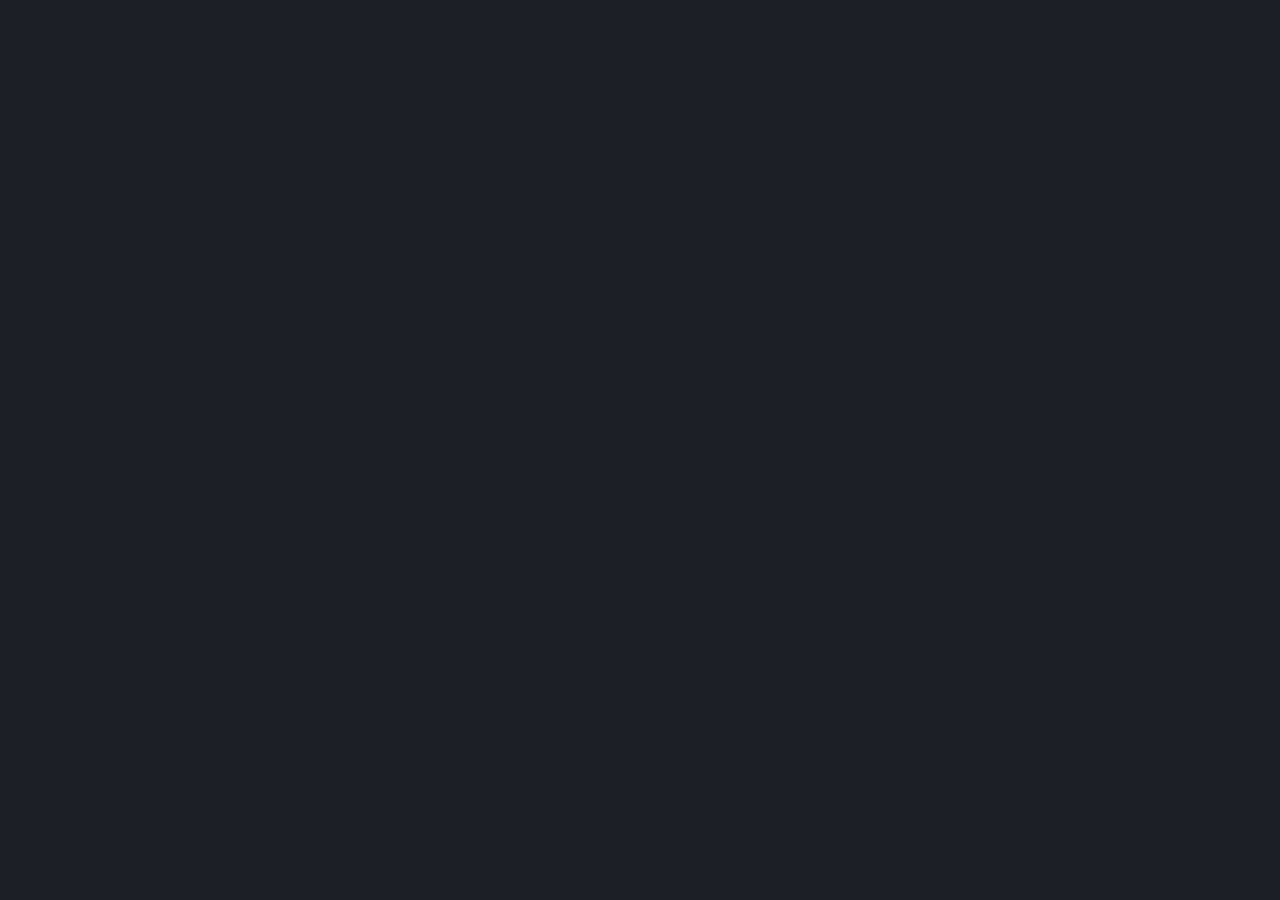
==== index.html @ 6a4021d5 "Iniciando projeto Dark Souls - Mobile First" ====
<!DOCTYPE html>
<html lang="pt-br">

<head>
    <title>Dark Souls Project</title>

    <meta charset="utf-8">
    <meta name="viewport" content="width=device-width, initial-scale=1">

    <meta name="author" content="Hugo Hendrix">
    <meta name="description" content="Projeto inspirado em Dark Souls com visual sombrio e tipografia medieval.">

    <meta property="og:title" content="Dark Souls Project">
    <meta property="og:description" content="Explore um universo sombrio com fontes góticas e cores profundas.">
    <meta property="og:image" content="">
    <meta property="og:url" content="">
    <meta property="og:site_name" content="">
    <meta name="twitter:card" content="summary_large_image">
    <meta name="twitter:image:loading=" content="">

    <link rel="preconnect" href="https://fonts.googleapis.com">
    <link rel="preconnect" href="https://fonts.gstatic.com" crossorigin>
    <link
        href="https://fonts.googleapis.com/css2?family=EB+Garamond:ital,wght@0,400..800;1,400..800&family=MedievalSharp&family=Pirata+One&family=UnifrakturCook:wght@700&display=swap"
        rel="stylesheet">

    <link rel="stylesheet" href="css/reset.css">
    <link rel="stylesheet" href="css/main.css">



    <link rel="icon" type="image/svg+xml" href="./assets/images/logo/favicon-estus-flask.png">
</head>

<body>

  
    <script src="./js/script.js"></script>
</body>

</html>
---- css/main.css ----
:root {
  /* 🎨 Paleta de Cores */
  --color-bg-primary: #1C1F26;
  --color-bg-secondary: #2A2E38;  
  --color-text-primary: #C4C4C4;  
  --color-text-muted: #999999;  
  --color-accent-gold: #B28B45;  
  --color-link: #7A1E1E;  
  --color-lore: #4A2C68;
  
  /* 🖋️ Tipografia */
  --font-base: 'EB Garamond', serif;
  --font-title: 'MedievalSharp', cursive;
  --font-heading: 'Pirata One', cursive;
  --font-lore: 'UnifrakturCook', cursive;
  
  --min-font: 1rem;    /* Tamanho mínimo */
  --max-font: 1.5rem;  /* Tamanho máximo */
   font-size: clamp(var(--min-font), 2vw + 1rem, var(--max-font));
}

body {
  background-color: var(--color-bg-primary);
  color: var(--color-text-primary);
  font-family: var(--font-base);
  font-size: clamp(var(--min-font), var(--ideal-font), var(--max-font));

}
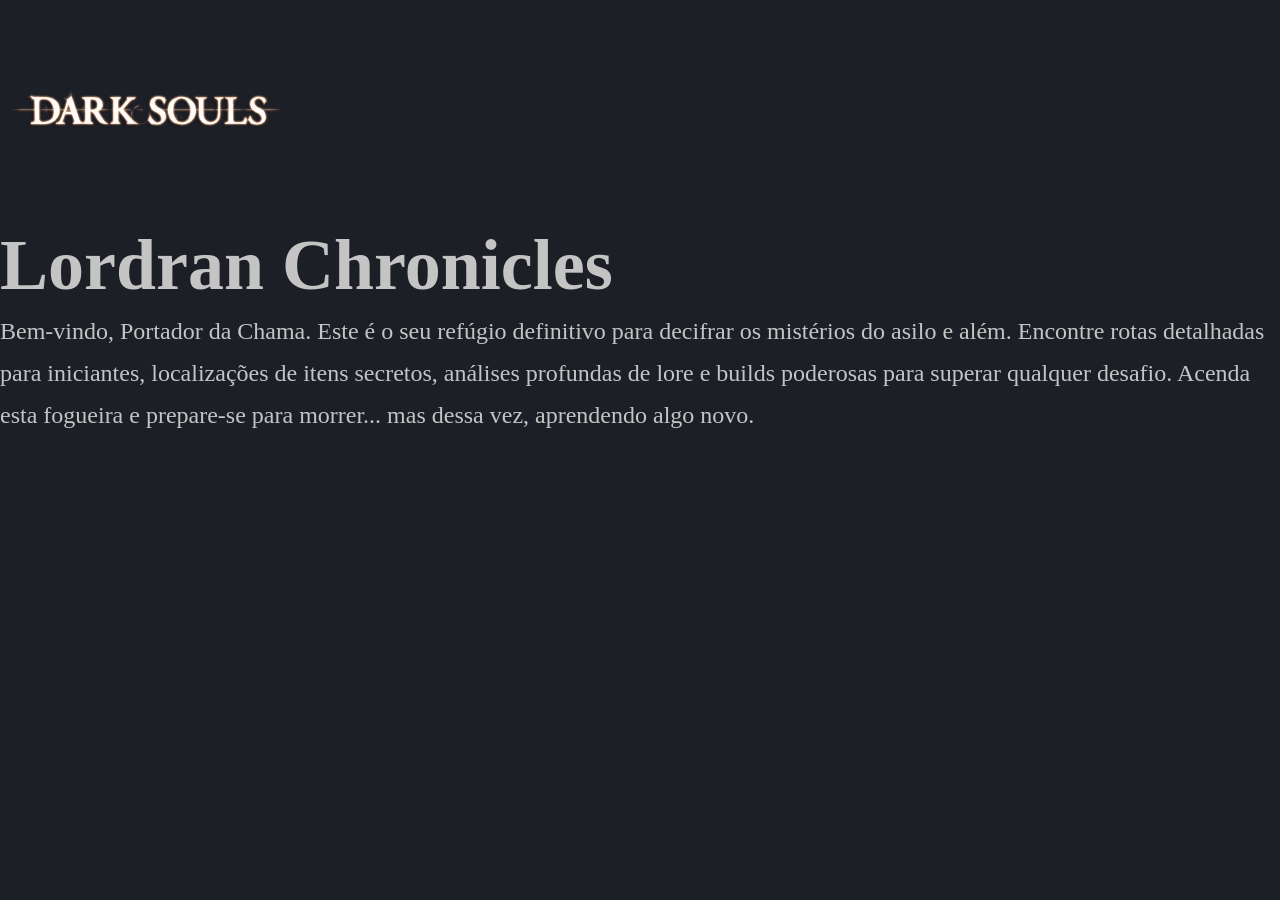
==== commit a77d35c3: "Criando Dark/Light theme" ====
--- a/index.html
+++ b/index.html
@@ -33,6 +33,13 @@
 </head>
 
 <body>
+    <header>
+        <figure>
+            <img src="./assets/images/logo/logo-ds.webp" width="300" height="220" alt="Logo Dark Souls">
+        </figure>
+        <h1>Lordran Chronicles</h1>
+        <p>Bem-vindo, Portador da Chama. Este é o seu refúgio definitivo para decifrar os mistérios do asilo e além. Encontre rotas detalhadas para iniciantes, localizações de itens secretos, análises profundas de lore e builds poderosas para superar qualquer desafio. Acenda esta fogueira e prepare-se para morrer... mas dessa vez, aprendendo algo novo.</p>
+    </header>
 
   
     <script src="./js/script.js"></script>
--- a/css/main.css
+++ b/css/main.css
@@ -1,22 +1,31 @@
 :root {
   /* 🎨 Paleta de Cores */
   --color-bg-primary: #1C1F26;
-  --color-bg-secondary: #2A2E38;  
-  --color-text-primary: #C4C4C4;  
-  --color-text-muted: #999999;  
-  --color-accent-gold: #B28B45;  
-  --color-link: #7A1E1E;  
+  --color-bg-secondary: #2A2E38;
+  --color-text-primary: #C4C4C4;
+  --color-text-muted: #999999;
+  --color-accent-gold: #B28B45;
+  --color-link: #7A1E1E;
   --color-lore: #4A2C68;
-  
+
   /* 🖋️ Tipografia */
   --font-base: 'EB Garamond', serif;
   --font-title: 'MedievalSharp', cursive;
   --font-heading: 'Pirata One', cursive;
   --font-lore: 'UnifrakturCook', cursive;
-  
-  --min-font: 1rem;    /* Tamanho mínimo */
-  --max-font: 1.5rem;  /* Tamanho máximo */
-   font-size: clamp(var(--min-font), 2vw + 1rem, var(--max-font));
+
+  --min-font: 1rem;
+  /* Tamanho mínimo */
+  --max-font: 1.5rem;
+  /* Tamanho máximo */
+  font-size: clamp(var(--min-font), 2vw + 1rem, var(--max-font));
+}
+
+* {
+  margin: 0;
+  padding: 0;
+  box-sizing: border-box;
+  transition: background-color 0.3s, color 0.3s;
 }
 
 body {
@@ -25,6 +34,4 @@
   font-family: var(--font-base);
   font-size: clamp(var(--min-font), var(--ideal-font), var(--max-font));
 
-}
-
-
+}
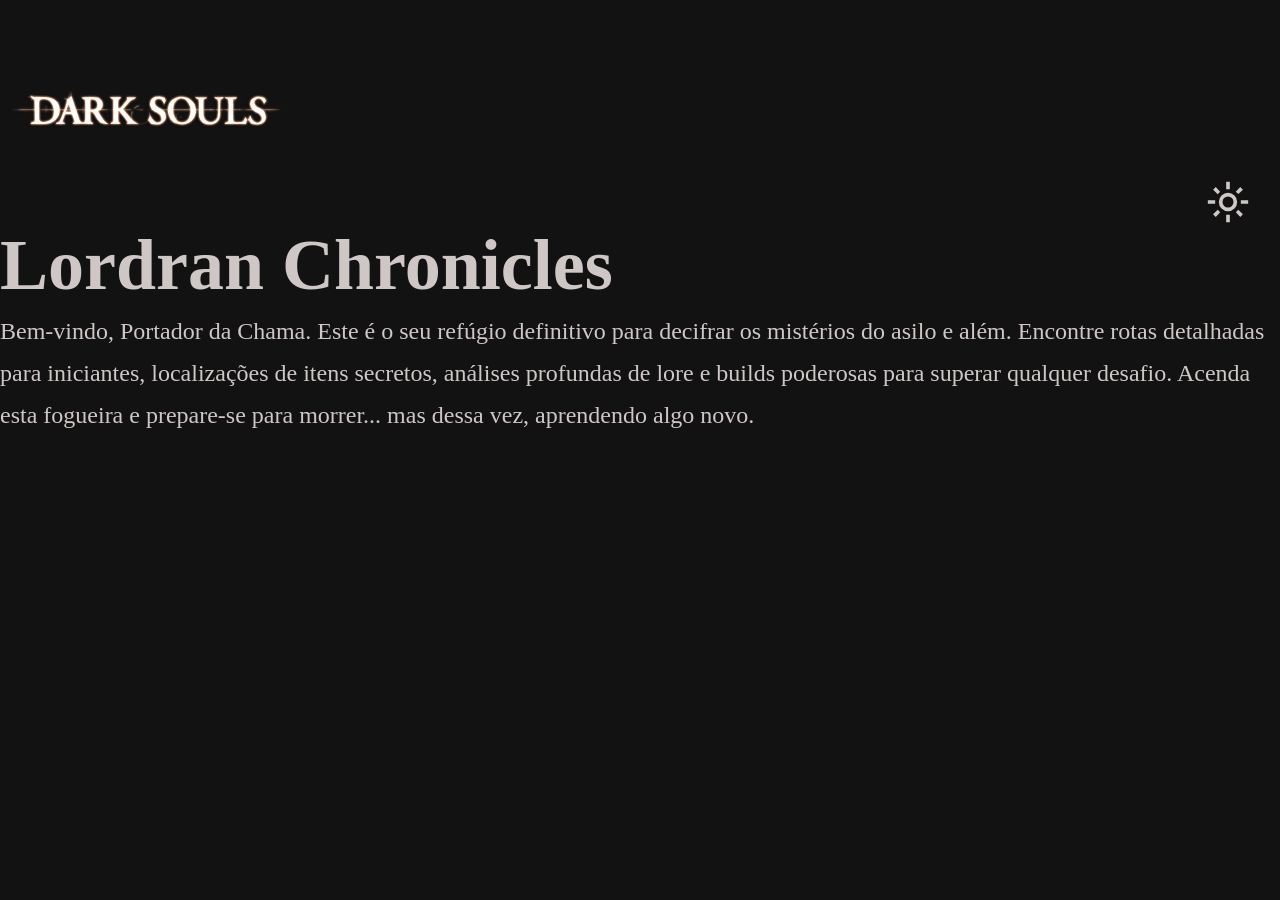
==== commit 177a8955: "Add tema dark/light" ====
--- a/index.html
+++ b/index.html
@@ -39,6 +39,12 @@
         </figure>
         <h1>Lordran Chronicles</h1>
         <p>Bem-vindo, Portador da Chama. Este é o seu refúgio definitivo para decifrar os mistérios do asilo e além. Encontre rotas detalhadas para iniciantes, localizações de itens secretos, análises profundas de lore e builds poderosas para superar qualquer desafio. Acenda esta fogueira e prepare-se para morrer... mas dessa vez, aprendendo algo novo.</p>
+
+        <button id="btn-trocar-tema" title="Trocar tema">
+            <svg class="icone-sol" xmlns="http://www.w3.org/2000/svg" height="44px" viewBox="0 -960 960 960" width="44px" fill="#e3e3e3"><path d="M480-360q50 0 85-35t35-85q0-50-35-85t-85-35q-50 0-85 35t-35 85q0 50 35 85t85 35Zm0 80q-83 0-141.5-58.5T280-480q0-83 58.5-141.5T480-680q83 0 141.5 58.5T680-480q0 83-58.5 141.5T480-280ZM200-440H40v-80h160v80Zm720 0H760v-80h160v80ZM440-760v-160h80v160h-80Zm0 720v-160h80v160h-80ZM256-650l-101-97 57-59 96 100-52 56Zm492 496-97-101 53-55 101 97-57 59Zm-98-550 97-101 59 57-100 96-56-52ZM154-212l101-97 55 53-97 101-59-57Zm326-268Z"/></svg>
+
+            <svg class="icone-lua" xmlns="http://www.w3.org/2000/svg" height="44px" viewBox="0 -960 960 960" width="44px" fill="#e3e3e3"><path d="M480-120q-150 0-255-105T120-480q0-150 105-255t255-105q14 0 27.5 1t26.5 3q-41 29-65.5 75.5T444-660q0 90 63 153t153 63q55 0 101-24.5t75-65.5q2 13 3 26.5t1 27.5q0 150-105 255T480-120Zm0-80q88 0 158-48.5T740-375q-20 5-40 8t-40 3q-123 0-209.5-86.5T364-660q0-20 3-40t8-40q-78 32-126.5 102T200-480q0 116 82 198t198 82Zm-10-270Z"/></svg>
+        </button>
     </header>
 
   
--- a/css/main.css
+++ b/css/main.css
@@ -1,17 +1,16 @@
-:root {
-  /* 🎨 Paleta de Cores */
-  --color-bg-primary: #1C1F26;
-  --color-bg-secondary: #2A2E38;
-  --color-text-primary: #C4C4C4;
-  --color-text-muted: #999999;
-  --color-accent-gold: #B28B45;
-  --color-link: #7A1E1E;
-  --color-lore: #4A2C68;
+:root {  
+  /* Cores Tema Dark */
+  --bg-primario: #121212;
+  --bg-secundario: #1E1E1E;
+  --texto-primario: #cfc6c6;
+  --texto-secundario: #A0A0A0;
+  --destaque: #C84C0C;
+  --sombra: rgba(0, 0, 0, 0.5);
 
   /* 🖋️ Tipografia */
   --font-base: 'EB Garamond', serif;
-  --font-title: 'MedievalSharp', cursive;
-  --font-heading: 'Pirata One', cursive;
+  --font-titulo: 'MedievalSharp', cursive;
+  --font-titulo-secudario: 'Pirata One', cursive;
   --font-lore: 'UnifrakturCook', cursive;
 
   --min-font: 1rem;
@@ -19,7 +18,19 @@
   --max-font: 1.5rem;
   /* Tamanho máximo */
   font-size: clamp(var(--min-font), 2vw + 1rem, var(--max-font));
+
 }
+
+/* Cores Tema Light */
+[data-theme="light"] {
+  --bg-primario: #F5F5F5;
+  --bg-secundario: #fff;
+  --texto-primario: #212121;
+  --texto-secundario: #666;
+  --sombra: rgba(0, 0, 0, 0.1);
+
+}
+
 
 * {
   margin: 0;
@@ -29,9 +40,22 @@
 }
 
 body {
-  background-color: var(--color-bg-primary);
-  color: var(--color-text-primary);
+  background-color: var(--bg-primario);
+  color: var(--texto-primario);
   font-family: var(--font-base);
   font-size: clamp(var(--min-font), var(--ideal-font), var(--max-font));
 
-}+}
+
+#btn-trocar-tema {
+  color: var(--texto-primario);
+  position: absolute;
+  top: 180px;
+  right: 30px;
+}
+
+.icone-lua { display: none; }
+.icone-sol { display: block; }
+
+[data-theme="light"] .icone-lua { display: block; }
+[data-theme="light"] .icone-sol { display: none; }
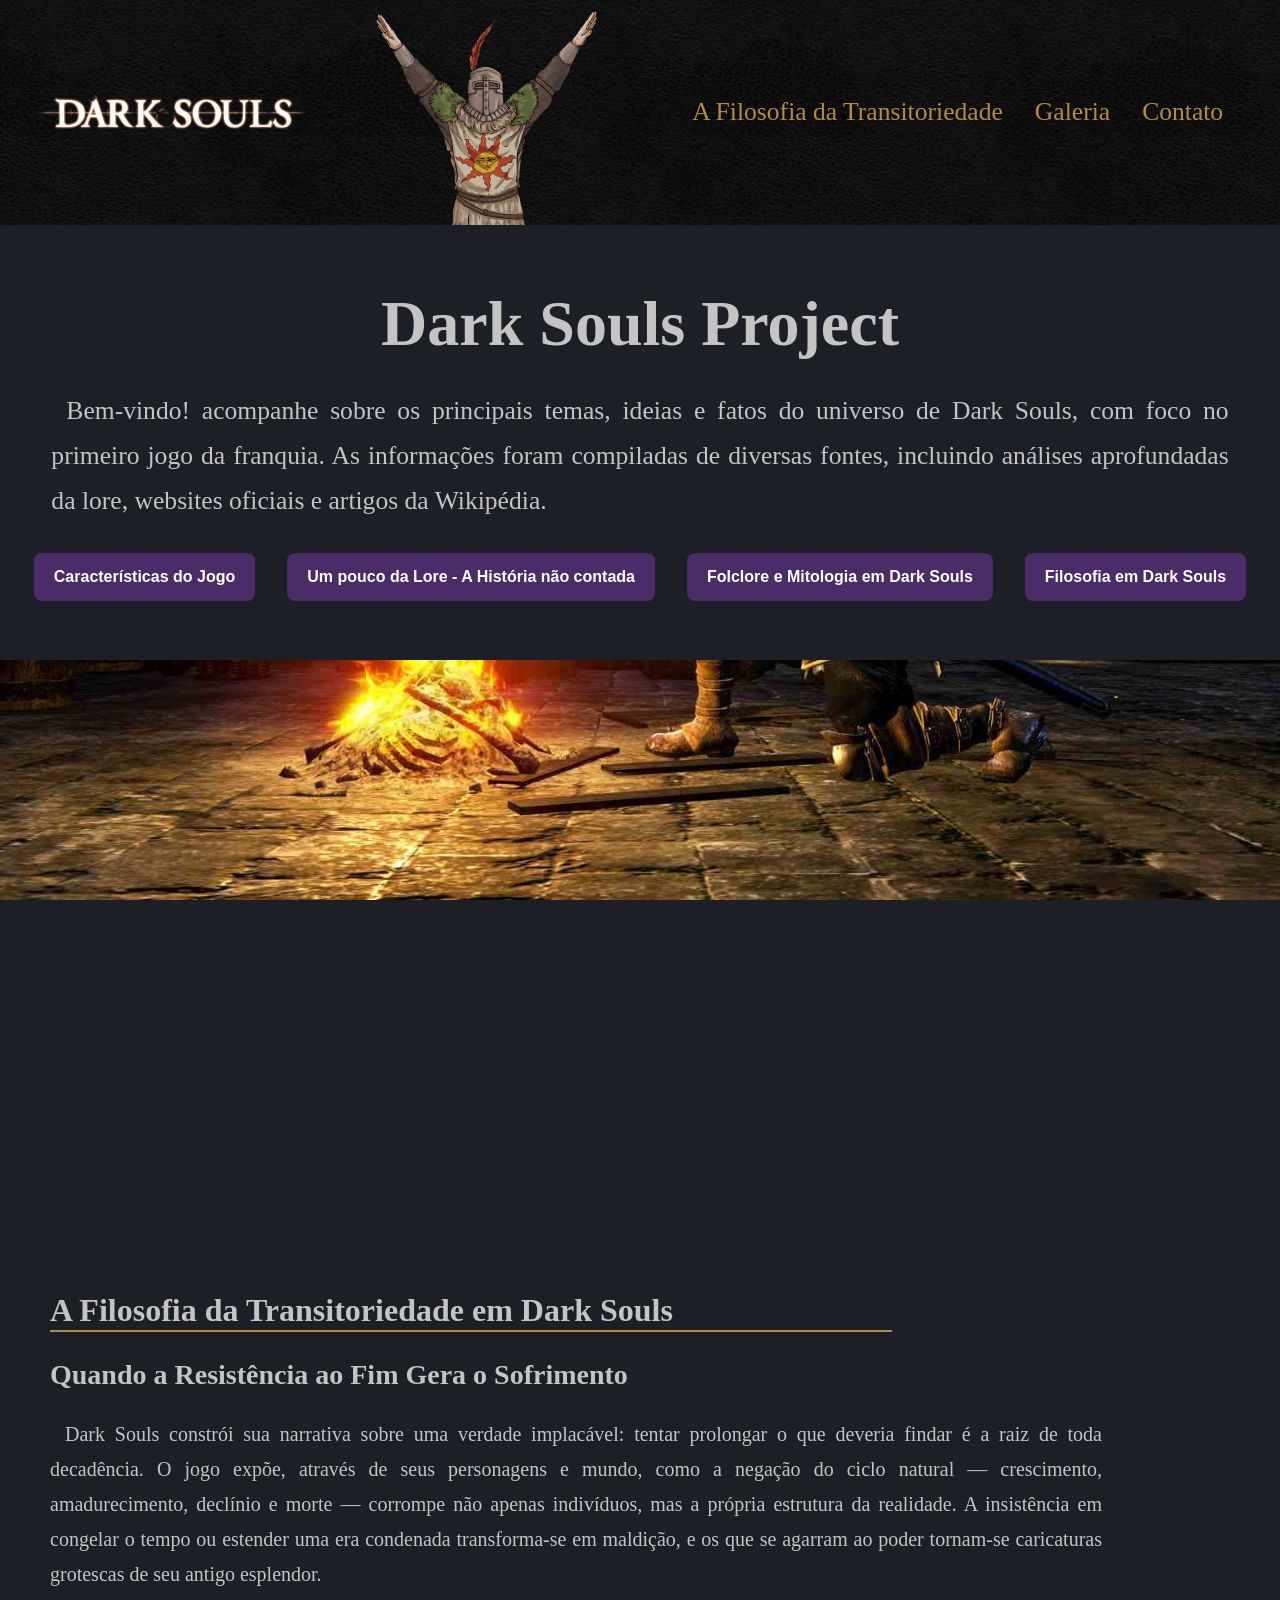
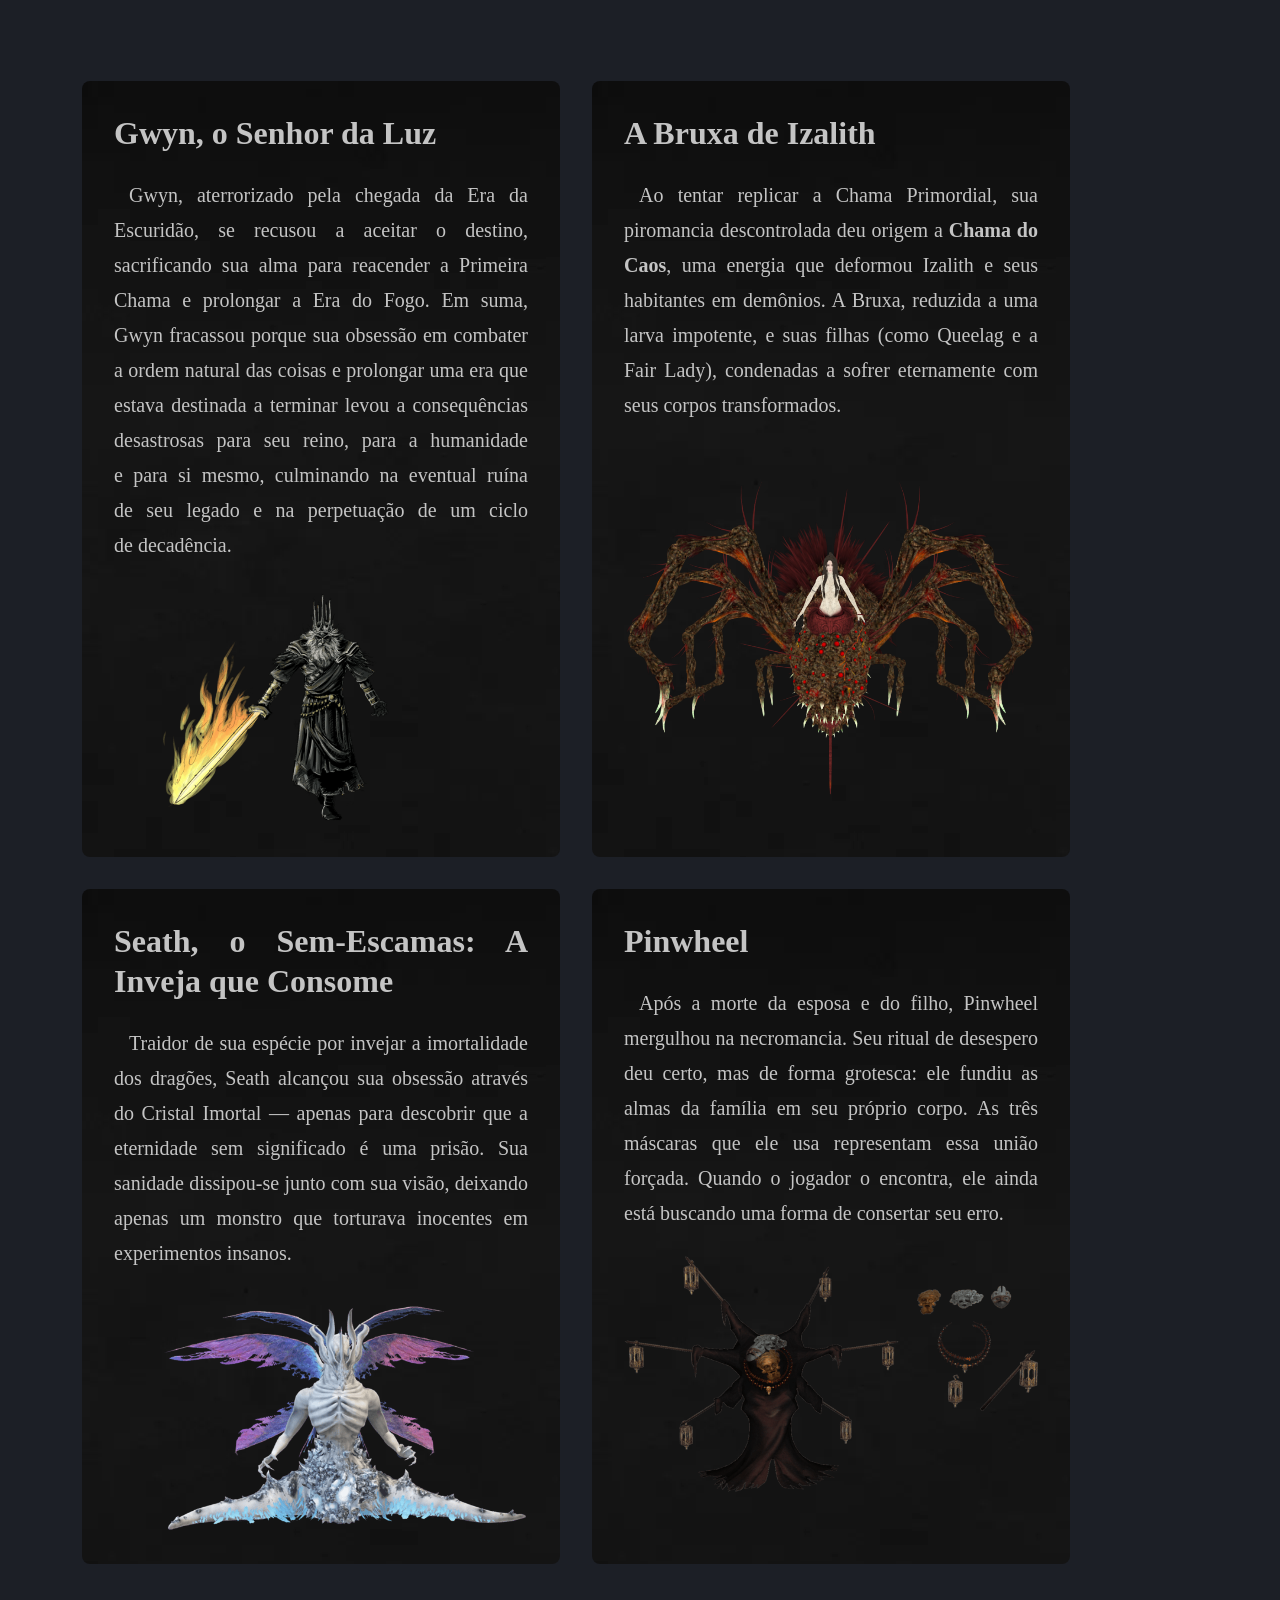
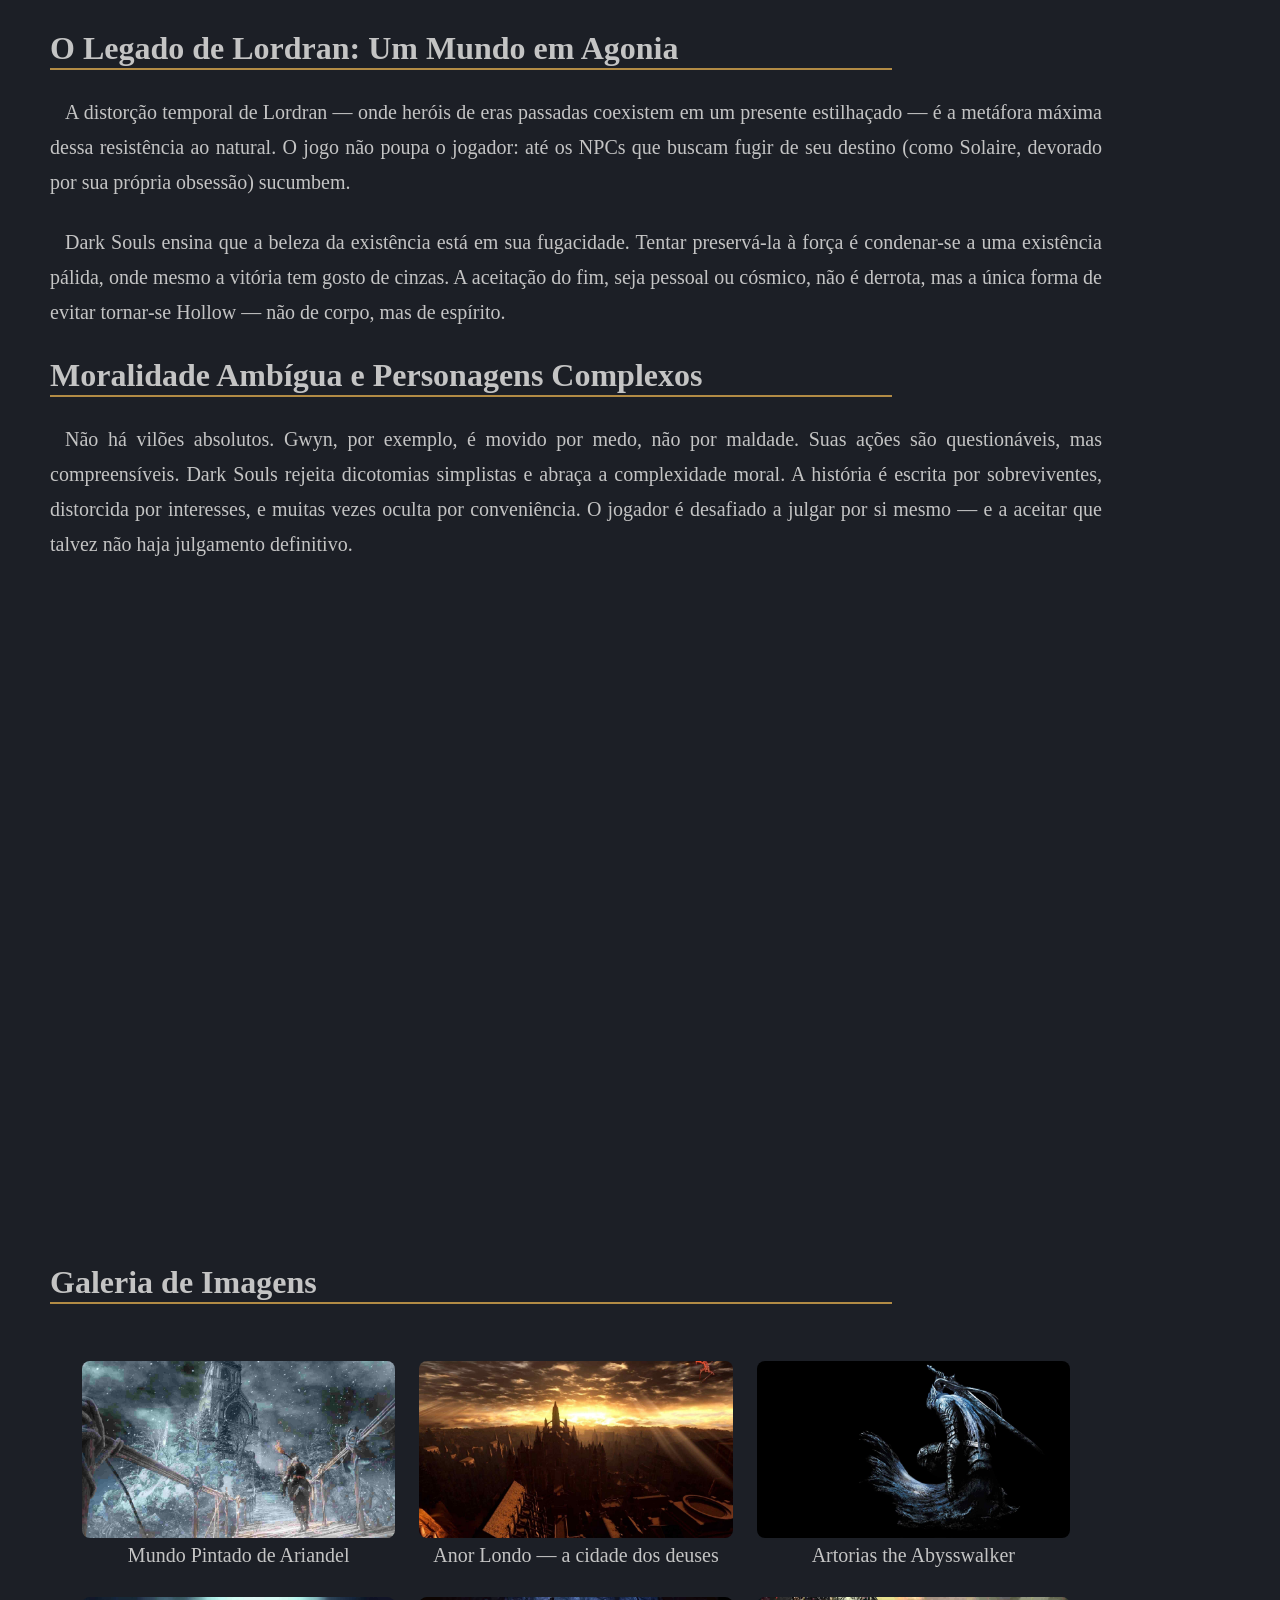
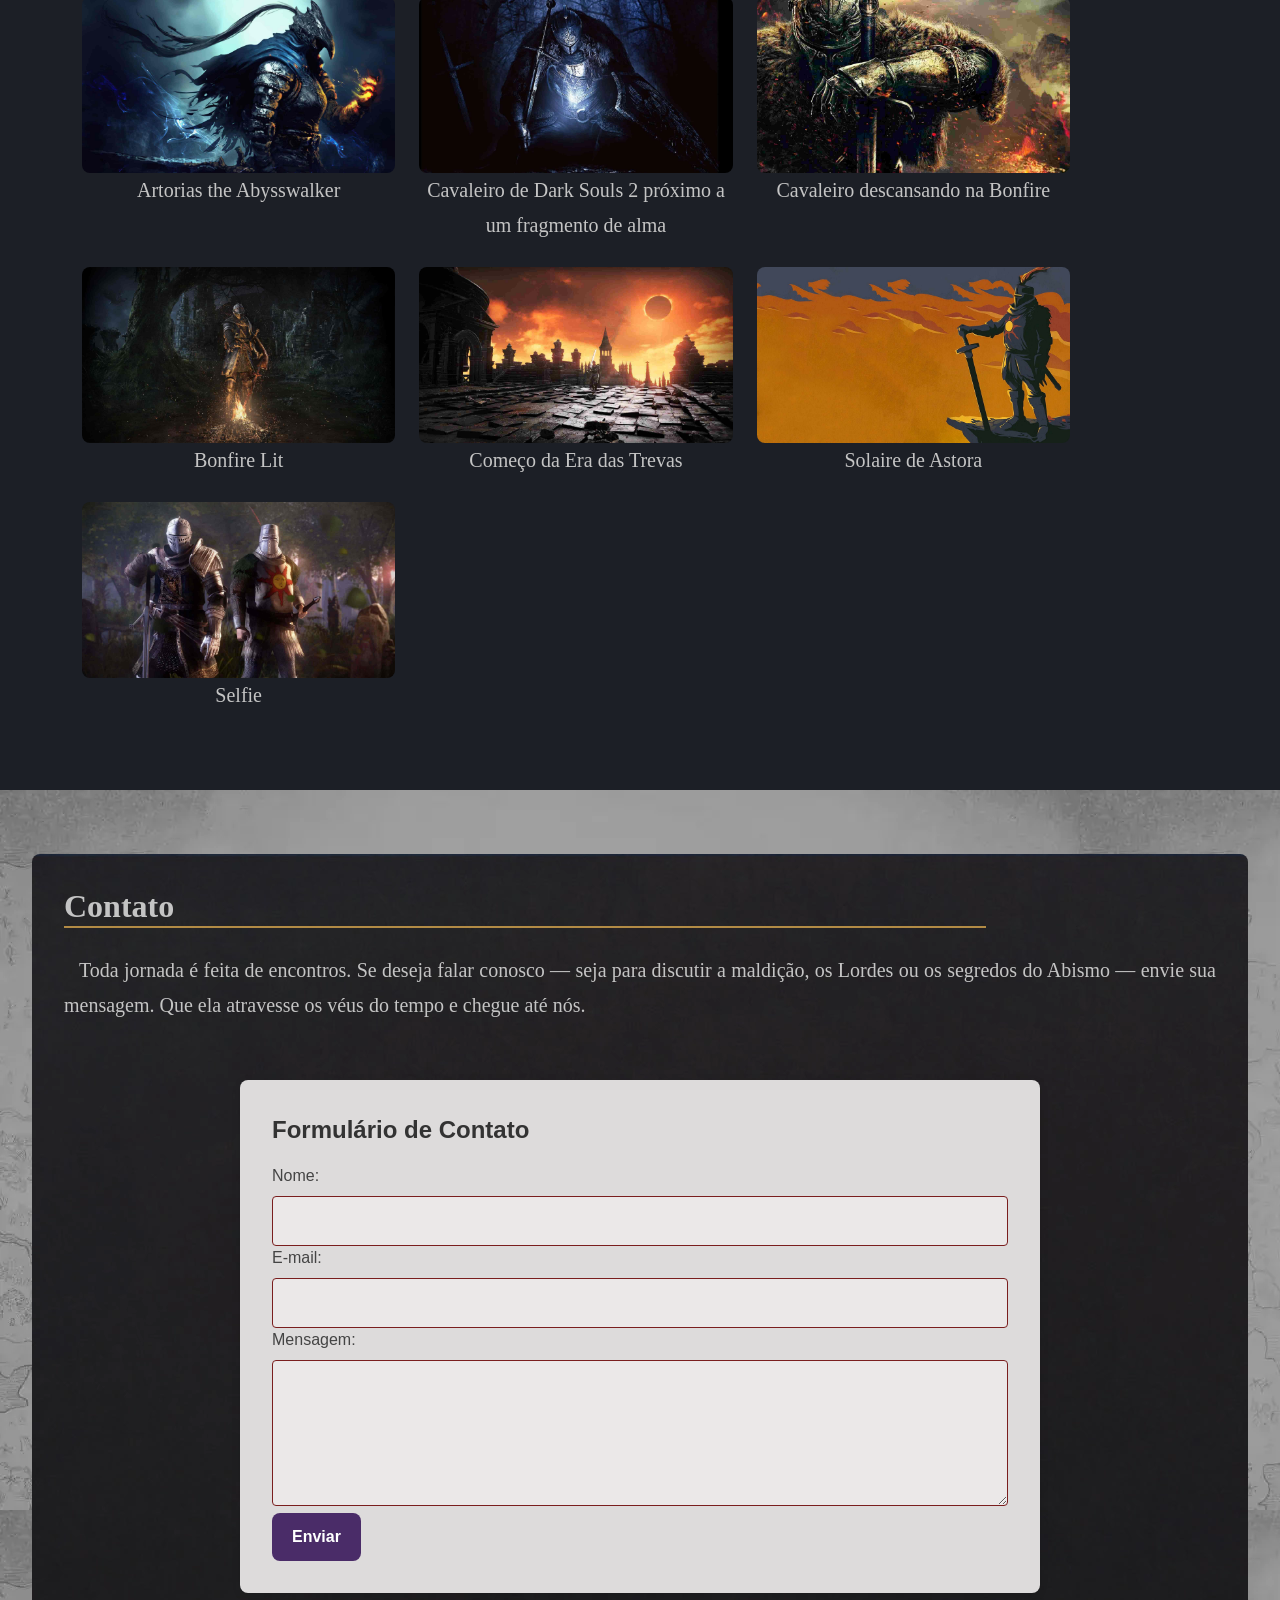
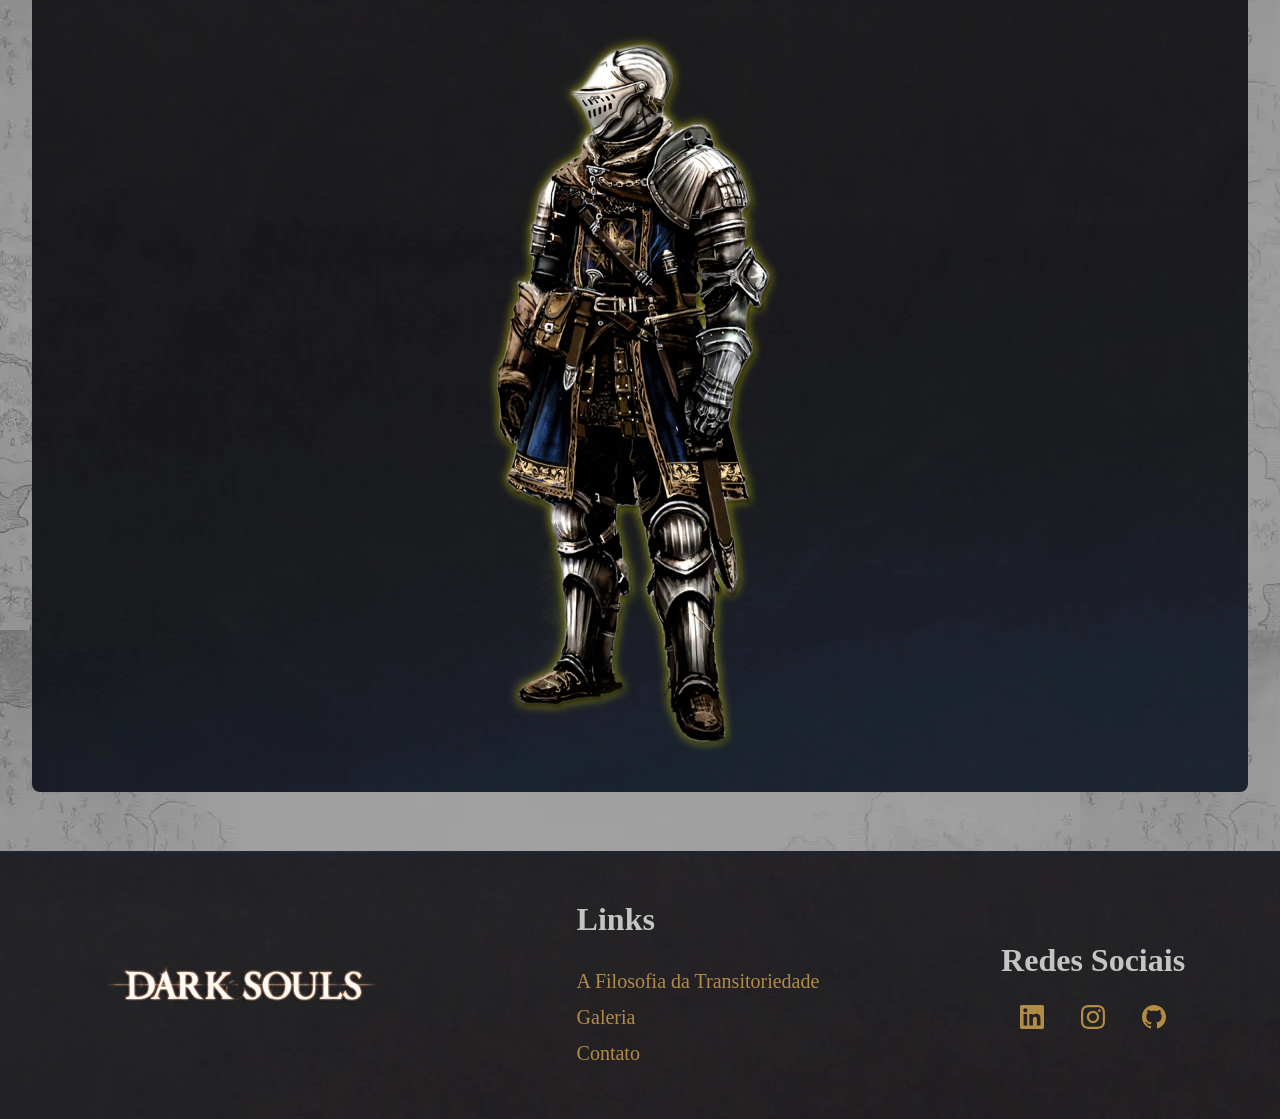
==== commit 9a14fc3c: "Corrige responsivo e SEO: layout mobile, metadados, og:image, robots e sitemap Co-Authored-By: Claud" ====
--- a/index.html
+++ b/index.html
@@ -2,21 +2,34 @@
 <html lang="pt-br">
 
 <head>
-    <title>Dark Souls Project</title>
+    <title>Dark Souls Project | Lore, filosofia e galeria de Dark Souls</title>
 
     <meta charset="utf-8">
     <meta name="viewport" content="width=device-width, initial-scale=1">
 
     <meta name="author" content="Hugo Hendrix">
-    <meta name="description" content="Projeto inspirado em Dark Souls com visual sombrio e tipografia medieval.">
-
-    <meta property="og:title" content="Dark Souls Project">
-    <meta property="og:description" content="Explore um universo sombrio com fontes góticas e cores profundas.">
-    <meta property="og:image" content="">
-    <meta property="og:url" content="">
-    <meta property="og:site_name" content="">
+    <meta name="description"
+        content="Projeto de fã sobre Dark Souls: características do jogo, lore, folclore e mitologia, filosofia da transitoriedade e galeria de imagens, com visual sombrio e tipografia medieval.">
+    <meta name="robots" content="index, follow, max-image-preview:large">
+    <meta name="theme-color" content="#1C1F26">
+    <link rel="canonical" href="https://hugohendrix.github.io/dark-souls-project/">
+
+    <meta property="og:type" content="website">
+    <meta property="og:locale" content="pt_BR">
+    <meta property="og:site_name" content="Dark Souls Project">
+    <meta property="og:url" content="https://hugohendrix.github.io/dark-souls-project/">
+    <meta property="og:title" content="Dark Souls Project | Lore, filosofia e galeria de Dark Souls">
+    <meta property="og:description"
+        content="Explore um universo sombrio: lore, folclore, filosofia da transitoriedade e galeria de Dark Souls.">
+    <meta property="og:image" content="https://hugohendrix.github.io/dark-souls-project/assets/images/og-image.jpg">
+    <meta property="og:image:width" content="1200">
+    <meta property="og:image:height" content="630">
+    <meta property="og:image:alt" content="Catedral de Anor Londo com o título Dark Souls Project">
     <meta name="twitter:card" content="summary_large_image">
-    <meta name="twitter:image:loading=" content="">
+    <meta name="twitter:title" content="Dark Souls Project | Lore, filosofia e galeria de Dark Souls">
+    <meta name="twitter:description"
+        content="Explore um universo sombrio: lore, folclore, filosofia da transitoriedade e galeria de Dark Souls.">
+    <meta name="twitter:image" content="https://hugohendrix.github.io/dark-souls-project/assets/images/og-image.jpg">
 
     <link rel="preconnect" href="https://fonts.googleapis.com">
     <link rel="preconnect" href="https://fonts.gstatic.com" crossorigin>
@@ -26,28 +39,335 @@
 
     <link rel="stylesheet" href="css/reset.css">
     <link rel="stylesheet" href="css/main.css">
-
-
-
-    <link rel="icon" type="image/svg+xml" href="./assets/images/logo/favicon-estus-flask.png">
+    <link rel="stylesheet" href="css/header.css">
+    <link rel="stylesheet" href="css/footer.css">
+
+
+    <link rel="icon" type="image/png" href="./assets/images/logo/favicon-estus-flask.png">
 </head>
 
 <body>
-    <header>
-        <figure>
-            <img src="./assets/images/logo/logo-ds.webp" width="300" height="220" alt="Logo Dark Souls">
-        </figure>
-        <h1>Lordran Chronicles</h1>
-        <p>Bem-vindo, Portador da Chama. Este é o seu refúgio definitivo para decifrar os mistérios do asilo e além. Encontre rotas detalhadas para iniciantes, localizações de itens secretos, análises profundas de lore e builds poderosas para superar qualquer desafio. Acenda esta fogueira e prepare-se para morrer... mas dessa vez, aprendendo algo novo.</p>
-
-        <button id="btn-trocar-tema" title="Trocar tema">
-            <svg class="icone-sol" xmlns="http://www.w3.org/2000/svg" height="44px" viewBox="0 -960 960 960" width="44px" fill="#e3e3e3"><path d="M480-360q50 0 85-35t35-85q0-50-35-85t-85-35q-50 0-85 35t-35 85q0 50 35 85t85 35Zm0 80q-83 0-141.5-58.5T280-480q0-83 58.5-141.5T480-680q83 0 141.5 58.5T680-480q0 83-58.5 141.5T480-280ZM200-440H40v-80h160v80Zm720 0H760v-80h160v80ZM440-760v-160h80v160h-80Zm0 720v-160h80v160h-80ZM256-650l-101-97 57-59 96 100-52 56Zm492 496-97-101 53-55 101 97-57 59Zm-98-550 97-101 59 57-100 96-56-52ZM154-212l101-97 55 53-97 101-59-57Zm326-268Z"/></svg>
-
-            <svg class="icone-lua" xmlns="http://www.w3.org/2000/svg" height="44px" viewBox="0 -960 960 960" width="44px" fill="#e3e3e3"><path d="M480-120q-150 0-255-105T120-480q0-150 105-255t255-105q14 0 27.5 1t26.5 3q-41 29-65.5 75.5T444-660q0 90 63 153t153 63q55 0 101-24.5t75-65.5q2 13 3 26.5t1 27.5q0 150-105 255T480-120Zm0-80q88 0 158-48.5T740-375q-20 5-40 8t-40 3q-123 0-209.5-86.5T364-660q0-20 3-40t8-40q-78 32-126.5 102T200-480q0 116 82 198t198 82Zm-10-270Z"/></svg>
-        </button>
+
+    <!-- HEADER -->
+    <header class="bg-header">
+        <a href="./" aria-label="Ir para a Página inicial">
+            <img src="assets/images/logo/logo-ds.webp" alt="Logo Dark Souls" width="300" height="200">
+        </a>
+
+        <div id="topo" class="solaire-container" data-praise="🌞 Praise the Sun! 🌞">
+            <img src="assets/images/logo/solaire-of-astora.png" alt="Solaire de Astora realizando uma saudação ao sol"
+                width="236" height="225">
+        </div>
+
+        <nav class="navbar">
+            <ul class="nav-list">
+                <li><a href="#filosofia-transitoriedade">A Filosofia da Transitoriedade</a></li>
+                <li><a href="#galeria">Galeria</a></li>
+                <li><a href="#contato">Contato</a></li>
+            </ul>
+        </nav>
     </header>
 
-  
+    <!-- DIVISOR MADEIRA -->
+    <div class="divisor">
+        <img src="assets/images/divisor-madeira.png" loading="lazy" alt="" width="100%" height="40" aria-hidden="true">
+    </div>
+
+    <!-- SEÇÃO DE BOAS VINDAS -->
+    <section class="container-fluid">
+        <h1>Dark Souls Project</h1>
+        <p class="mensagem-bem-vindo">Bem-vindo! acompanhe sobre os principais temas, ideias e fatos do universo de Dark
+            Souls, com foco no primeiro jogo da franquia. As informações foram compiladas de diversas fontes, incluindo
+            análises aprofundadas da lore, websites oficiais e artigos da Wikipédia.</p>
+
+        <nav id="nav-anchor" class="nav-buttons">
+            <button onclick="loadContent('informacoes-do-jogo')" class="btn btn-padrao">Características do Jogo</button>
+            <button onclick="loadContent('lore')" class="btn btn-padrao">Um pouco da Lore - A História não
+                contada</button>
+            <button onclick="loadContent('folclore')" class="btn btn-padrao">Folclore e Mitologia em Dark Souls</button>
+            <button onclick="loadContent('filosofia-em-dark-souls')" class="btn btn-padrao">Filosofia em Dark
+                Souls</button>
+        </nav>
+
+        <main id="content-area">
+        </main>
+
+
+
+
+    </section>
+
+    <!-- DIVISOR MADEIRA -->
+    <div class="divisor">
+        <img src="assets/images/divisor-madeira.png" loading="lazy" alt="" width="100%" height="40" aria-hidden="true">
+    </div>
+
+    <!-- PARALLAX IMAGEM 1 -->
+    <div class="parallax imagem-parallax-bonfire"></div>
+
+    <!-- DIVISOR MADEIRA -->
+    <div class="divisor">
+        <img src="assets/images/divisor-madeira.png" loading="lazy" alt="" width="100%" height="40" aria-hidden="true">
+    </div>
+
+    <!-- CONTEUDO PARALLAX BONFIRE -->
+    <div class="content">
+        <article>
+            <h3 id="filosofia-transitoriedade" class="titulo-destaque">A Filosofia da Transitoriedade em Dark Souls</h3>
+            <h4>Quando a Resistência ao Fim Gera o Sofrimento</h4>
+
+            <p>Dark Souls constrói sua narrativa sobre uma verdade implacável: tentar prolongar o
+                que deveria findar é a raiz de toda decadência. O jogo expõe, através de seus personagens e mundo,
+                como a negação do ciclo natural — crescimento, amadurecimento, declínio e morte — corrompe não
+                apenas indivíduos, mas a própria estrutura da realidade. A insistência em congelar o tempo ou
+                estender uma era condenada transforma-se em maldição, e os que se agarram ao poder tornam-se
+                caricaturas grotescas de seu antigo esplendor.</p>
+
+            <section class="container-fluid">
+                <div class="flex-row">
+                    <div class="flex-item bg-dark">
+                        <div class="character">
+                            <h3 class="character-name">Gwyn, o Senhor da Luz</h3>
+                            <p>Gwyn, aterrorizado pela chegada da Era da Escuridão, se recusou a aceitar o destino,
+                                sacrificando sua alma para reacender a Primeira Chama e prolongar a Era do Fogo. Em
+                                suma, Gwyn fracassou porque sua obsessão em combater a ordem natural das coisas e
+                                prolongar uma era que estava destinada a terminar levou a consequências desastrosas para
+                                seu reino, para a humanidade e para si mesmo, culminando na eventual ruína de seu legado
+                                e na perpetuação de um ciclo de decadência.</p>
+
+                            <img src="./assets/images/filosofia-da-transitoriedade/gwyn.png" width="700" height="400"
+                                loading="lazy" title="Lord Gwyn na forma Hollow" alt="Lord Gwyn na forma Hollow">
+                        </div>
+                    </div>
+                    <div class="flex-item bg-dark">
+                        <div class="character">
+                            <h3 class="character-name">A Bruxa de Izalith</h3>
+                            <p>Ao tentar replicar a Chama Primordial, sua piromancia descontrolada deu origem a <b>Chama
+                                    do Caos</b>,
+                                uma energia que deformou Izalith e seus habitantes em demônios. A Bruxa, reduzida a
+                                uma larva
+                                impotente, e suas filhas (como Queelag e a Fair Lady), condenadas a sofrer
+                                eternamente com seus
+                                corpos transformados. </p>
+
+                            <img src="./assets/images/filosofia-da-transitoriedade/queeleg.png" width="700" height="400"
+                                loading="lazy" title="Queelag, filha da Bruxa de Izalith"
+                                alt="Queelag, filha da Bruxa de Izalith">
+                        </div>
+                    </div>
+                    <div class="flex-item bg-dark">
+                        <div class="character">
+                            <h3 class="character-name">Seath, o Sem-Escamas: A Inveja que Consome</h3>
+                            <p>Traidor de sua espécie por invejar a imortalidade dos dragões, Seath alcançou sua
+                                obsessão
+                                através do Cristal Imortal — apenas para descobrir que a eternidade sem significado
+                                é uma
+                                prisão. Sua sanidade dissipou-se junto com sua visão, deixando apenas um monstro que
+                                torturava
+                                inocentes em experimentos insanos.</p>
+
+                            <img src="./assets/images/filosofia-da-transitoriedade/seath.png" width="700" height="400"
+                                loading="lazy" title="Seath, dragão que perdeu tudo ao enlouquecer com o cristal"
+                                alt="Seath, dragão que perdeu tudo ao enlouquecer com o cristal">
+                        </div>
+                    </div>
+                    <div class="flex-item bg-dark">
+                        <div class="character">
+                            <h3 class="character-name">Pinwheel</h3>
+                            <p>Após a morte da esposa e do filho, Pinwheel mergulhou na necromancia. Seu ritual de
+                                desespero deu certo, mas de forma grotesca: ele fundiu as almas da família em seu
+                                próprio corpo. As três máscaras que ele usa representam essa união forçada. Quando o
+                                jogador o encontra, ele ainda está buscando uma forma de consertar seu erro.</p>
+
+                            <img src="./assets/images/filosofia-da-transitoriedade/pinwheel.png" width="700"
+                                height="400" loading="lazy"
+                                title="Pinwheel, fundiu-se com a esposa e filho em ritual necromante enquanto tentava revive-los"
+                                alt="Pinwheel, fundiu-se com a esposa e filho em ritual necromante enquanto tentava revive-los">
+                        </div>
+                    </div>
+
+                </div>
+            </section>
+
+            <h3 class="titulo-destaque">O Legado de Lordran: Um Mundo em Agonia</h3>
+            <p>A distorção temporal de Lordran — onde heróis de eras passadas coexistem em um presente estilhaçado —
+                é a metáfora máxima dessa resistência ao natural. O jogo não poupa o jogador: até os NPCs que buscam
+                fugir de seu destino (como Solaire, devorado por sua própria obsessão) sucumbem.</p>
+
+            <p>Dark Souls ensina que a beleza da existência está em sua fugacidade. Tentar preservá-la à força é
+                condenar-se a uma existência pálida, onde mesmo a vitória tem gosto de cinzas. A aceitação do
+                fim, seja pessoal ou cósmico, não é derrota, mas a única forma de evitar tornar-se Hollow — não
+                de corpo, mas de espírito.</p>
+
+            <h3 class="titulo-destaque">Moralidade Ambígua e Personagens Complexos</h3>
+            <p>Não há vilões absolutos. Gwyn, por exemplo, é movido por medo, não por maldade. Suas ações são
+                questionáveis, mas compreensíveis. Dark Souls rejeita dicotomias simplistas e abraça a complexidade
+                moral. A história é escrita por sobreviventes, distorcida por interesses, e muitas vezes oculta por
+                conveniência. O jogador é desafiado a julgar por si mesmo — e a aceitar que talvez não haja julgamento
+                definitivo.</p>
+
+
+        </article>
+    </div>
+
+    <!-- DIVISOR MADEIRA -->
+    <div class="divisor">
+        <img src="assets/images/divisor-madeira.png" loading="lazy" alt="" width="100%" height="40" aria-hidden="true">
+    </div>
+
+    <!-- PARALLAX IMAGEM ANOR LONDO -->
+    <div class="parallax imagem-parallax-anor-londo"></div>
+
+    <!-- DIVISOR MADEIRA -->
+    <div class="divisor">
+        <img src="assets/images/divisor-madeira.png" loading="lazy" alt="" width="100%" height="40" aria-hidden="true">
+    </div>
+
+    <!-- CONTEUDO PARALLAX GALERIA DE IMAGENS -->
+    <div id="galeria" class="content">
+        <section class="galeria">
+            <h3 class="titulo-destaque">Galeria de Imagens</h3>
+            <div class="grid-galeria">
+                <figure>
+                    <img class="galeria-img" src="./assets/images/wallpaper/wallpaper-pintura-ds.jpg" loading="lazy"
+                        alt="Vista de Lordran ao entardecer">
+                    <figcaption>Mundo Pintado de Ariandel</figcaption>
+                </figure>
+                <figure>
+                    <img class="galeria-img" src="./assets/images/wallpaper/wallpaper-anor-londo.jpg" loading="lazy"
+                        alt="Catedral de Anor Londo iluminada pelo sol">
+                    <figcaption>Anor Londo — a cidade dos deuses</figcaption>
+                </figure>
+                <figure>
+                    <img class="galeria-img" src="./assets/images/wallpaper/wallpaper-artorias.jpg" loading="lazy"
+                        alt="Artorias Caminhando na escuridão">
+                    <figcaption>Artorias the Abysswalker</figcaption>
+                </figure>
+                <figure>
+                    <img class="galeria-img" src="./assets/images/wallpaper/wallpaper-artorias-2.jpg" loading="lazy"
+                        alt="Artorias segurando um fragmento de alma">
+                    <figcaption>Artorias the Abysswalker</figcaption>
+                </figure>
+                <figure>
+                    <img class="galeria-img" src="./assets/images/wallpaper/wallpaper-cavaleiro-ds-2.jpg" loading="lazy"
+                        alt="Cavaleiro de Dark Souls 2 próximo a um fragmento de alma">
+                    <figcaption>Cavaleiro de Dark Souls 2 próximo a um fragmento de alma</figcaption>
+                </figure>
+                <figure>
+                    <img class="galeria-img" src="./assets/images/wallpaper/wallpaper-ds-caveleiro.jpg" loading="lazy"
+                        alt="Cavaleiro de Dark Souls descando na bonfire">
+                    <figcaption>Cavaleiro descansando na Bonfire</figcaption>
+                </figure>
+                <figure>
+                    <img class="galeria-img" src="./assets/images/wallpaper/wallpaper-ds-resmastered.jpg" loading="lazy"
+                        alt="Cavaleiro acendendo Bonfire">
+                    <figcaption>Bonfire Lit</figcaption>
+                </figure>
+                <figure>
+                    <img class="galeria-img" src="./assets/images/wallpaper/wallpaper-end-of-world.jpg" loading="lazy"
+                        alt="O mundo está à beira do fim, com a Chama da Primeira Fonte se apagando, levando à Era das Trevas">
+                    <figcaption>Começo da Era das Trevas</figcaption>
+                </figure>
+                <figure>
+                    <img class="galeria-img" src="./assets/images/wallpaper/wallpaper-solaire.jpg"
+                        alt="Solaire admirando o sol">
+                    <figcaption>Solaire de Astora</figcaption>
+                </figure>
+                <figure>
+                    <img class="galeria-img" src="./assets/images/wallpaper/wallpaper-solaire-and-knight.jpg"
+                        loading="lazy" alt="Jogador e Npc Solaire em foco">
+                    <figcaption>Selfie</figcaption>
+                </figure>
+            </div>
+        </section>
+
+        <!-- Modal -->
+        <div id="modal" class="modal">
+            <span class="fechar">&times;</span>
+            <span class="seta seta-esquerda">&#10094;</span>
+            <span class="seta seta-direita">&#10095;</span>
+            <img class="modal-conteudo" id="img-modal">
+        </div>
+
+    </div>
+
+    <!-- DIVISOR MADEIRA -->
+    <div class="divisor">
+        <img src="assets/images/divisor-madeira.png" loading="lazy" alt="" width="100%" height="40" aria-hidden="true">
+    </div>
+
+    <!-- FORM CONTATO -->
+    <section class="container-fluid bg-map">
+        <div class="flex-row">
+            <div class="flex-item bg-blue-brown">
+                <h3 id="contato" class="titulo-destaque">Contato</h3>
+                <p>Toda jornada é feita de encontros. Se deseja falar conosco — seja para discutir a maldição, os Lordes
+                    ou os segredos do Abismo — envie sua mensagem. Que ela atravesse os véus do tempo e chegue até nós.
+                </p>
+                <div class="form-container">
+                    <form id="form-contato" action="https://formspree.io/f/xzzvykrp" method="POST">
+                        <fieldset>
+                            <legend id="contato-titulo">Formulário de Contato</legend>
+                            <label for="nome">Nome:</label>
+                            <input type="text" id="nome" name="nome" required autocomplete="name">
+
+                            <label for="email">E-mail:</label>
+                            <input type="email" id="email" name="email" required autocomplete="email">
+
+                            <label for="mensagem">Mensagem:</label>
+                            <textarea name="mensagem" id="mensagem" rows="5" required></textarea>
+
+                            <!-- Honeypot -->
+                            <div style="position: absolute; left: -9999px;" aria-hidden="true">
+                                <label for="website">Se você for humano, deixe este campo vazio</label>
+                                <input type="text" id="website" name="website" tabindex="-1" autocomplete="off" />
+                            </div>
+
+                            <button type="submit" class="btn btn-padrao">Enviar</button>
+                        </fieldset>
+                    </form>
+                    <img class="contorno-personagem" src="./assets/images/form-feature.png" alt="">
+                </div>
+            </div>
+        </div>
+    </section>
+
+    <!-- BOTÃO DE VOLTA AO TOPO -->
+    <button id="back-to-top" title="Voltar ao topo"><img src="assets/images/osso-do-regresso.png" loading="lazy"
+            alt="Imagem do item Osso do Regresso, esse item serve para deslocar o jogador até última fogueira em que ele descansou.">
+    </button>
+
+    <!-- DIVISOR MADEIRA -->
+    <div class="divisor">
+        <img src="assets/images/divisor-madeira.png" loading="lazy" alt="" width="100%" height="40" aria-hidden="true">
+    </div>
+
+    <footer class="bg-blue-brown">
+        <div class="container-footer">
+                <a href="#topo"><img src="./assets/images/logo/logo-ds.webp" width="300" height="220" alt="Logo de Dark Souls"></a>
+            </div>
+            <div class="container-footer">
+                <h3>Links</h3>
+                <ul>
+                    <li><a href="#filosofia-transitoriedade">A Filosofia da Transitoriedade</a></li>
+                    <li><a href="#galeria">Galeria</a></li>
+                    <li><a href="#contato">Contato</a></li>
+                </ul>
+            </div>
+            <div class="container-footer">
+                <h3>Redes Sociais</h3>
+                <ul class="container-social-icons">
+                    <li><a class="social-icons" href="https://linkedin.com/in/hugohendrix" target="_blank" rel="noopener noreferrer"><img src="./assets/images/social-icons/linkedin.svg" alt="Logo Linkedin"></a></li>
+                    <li><a class="social-icons" href="https://www.instagram.com/hugo_hendrix/" target="_blank" rel="noopener noreferrer"><img src="./assets/images/social-icons/instagram.svg" alt="Logo Instagram"></a></li>
+                    <li><a class="social-icons" href="https://github.com/HugoHendrix" target="_blank" rel="noopener noreferrer"><img src="./assets/images/social-icons/github.svg" alt="Logo do Github"></a></li>
+                </ul>
+            </div>
+    </footer>
+
+
+
+
+
     <script src="./js/script.js"></script>
 </body>
 
--- a/css/main.css
+++ b/css/main.css
@@ -1,61 +1,493 @@
-:root {  
-  /* Cores Tema Dark */
-  --bg-primario: #121212;
-  --bg-secundario: #1E1E1E;
-  --texto-primario: #cfc6c6;
-  --texto-secundario: #A0A0A0;
-  --destaque: #C84C0C;
-  --sombra: rgba(0, 0, 0, 0.5);
+:root {
+  /* 🎨 Paleta de Cores */
+  --color-bg-primary: #1C1F26;
+  /* Raisin Black */
+  --color-bg-secondary: #2A2E38;
+  /* Gun Metal */
+  --color-text-primary: #C4C4C4;
+  /* Silver Sand */
+  --color-text-muted: #999999;
+  /* Battleship Gray */
+  --color-accent-gold: #B28B45;
+  /* Dark Goldenrod */
+  --color-link: #7A1E1E;
+  /* Falu Red */
+  --color-lore: #4A2C68;
+  /* Tekhelet */
 
   /* 🖋️ Tipografia */
   --font-base: 'EB Garamond', serif;
-  --font-titulo: 'MedievalSharp', cursive;
-  --font-titulo-secudario: 'Pirata One', cursive;
+  --font-title: 'MedievalSharp', cursive;
+  --font-heading: 'Pirata One', cursive;
   --font-lore: 'UnifrakturCook', cursive;
-
-  --min-font: 1rem;
-  /* Tamanho mínimo */
-  --max-font: 1.5rem;
-  /* Tamanho máximo */
-  font-size: clamp(var(--min-font), 2vw + 1rem, var(--max-font));
-
-}
-
-/* Cores Tema Light */
-[data-theme="light"] {
-  --bg-primario: #F5F5F5;
-  --bg-secundario: #fff;
-  --texto-primario: #212121;
-  --texto-secundario: #666;
-  --sombra: rgba(0, 0, 0, 0.1);
-
-}
-
-
-* {
+}
+
+body {
+  background-color: var(--color-bg-primary);
+  color: var(--color-text-primary);
+  font-family: var(--font-base);
+
+}
+
+
+/* CONTAINER GERAL */
+.container-fluid {
+  width: 100%;
+  padding: 4rem 2rem;
+}
+
+.flex-row {
+  display: flex;
+  flex-wrap: wrap;
+  /* Permite quebra de linha em telas menores */
+  gap: 2rem;
+  /* Espaçamento entre os itens */
+  justify-content: space-between;
+}
+
+.flex-item {
+  flex: 1 1 45%;
+  /* Cresce, encolhe, base de 45% */
+  background-color: var(--color-bg-secondary);
+  padding: 2rem;
+  border-radius: 8px;
+}
+
+h1,
+h2,
+h3,
+h4,
+h5,
+h6 {
+  margin-bottom: 25px;
+}
+
+p {
+  margin-block: 25px;
+  text-indent: 15px;
+  text-wrap: pretty;
+  text-align: justify;
+}
+
+h1 {
+  text-align: center;
+  font-size: clamp(2.2rem, 8vw, 4rem);
+}
+
+p.mensagem-bem-vindo {
+  font-size: 1.6rem;
+  width: 100%;
+  max-width: 92ch;
+  margin: 0 auto 30px auto;
+}
+
+h3.titulo-destaque::after {
+  content: "";
+  border: 1px solid var(--color-accent-gold);
+  display: block;
+  width: 80%;
+}
+
+ul li {
+  margin-bottom: 1px;
+}
+
+/* BOTÕES */
+
+.nav-buttons {
+  display: flex;
+  flex-wrap: wrap;
+  justify-content: center;
+  gap: 1rem 2rem;
+
+}
+
+.btn {
+  padding: 0.75rem 1.25rem;
+  border-radius: 0.5rem;
+  font-size: 1rem;
+  font-weight: bold;
+  border: none;
+  cursor: pointer;
+  transition: background 0.3s, transform 0.2s;
+}
+
+.btn:hover {
+  transform: scale(1.03);
+}
+
+.btn:active {
+  transform: scale(0.97);
+}
+
+.btn-padrao {
+  background-color: var(--color-lore);
+  color: #fff;
+}
+
+.btn-padrao:hover {
+  background-color: var(--color-link);
+}
+
+#back-to-top {
+  position: fixed;
+  bottom: 20px;
+  right: 20px;
+
+  color: white;
+  border: none;
+  border-radius: 50%;
+  width: 100px;
+  height: 100px;
+
+  cursor: pointer;
+  display: none;
+  /* Oculto inicialmente */
+  box-shadow: 0 4px 6px rgba(0, 0, 0, 0.2);
+  transition: opacity 0.3s ease;
+}
+
+#back-to-top:hover {
+  background-color: #585d64;
+}
+
+.parallax {
+  height: 65vh;
+  background-attachment: fixed;
+  background-position: center;
+  background-repeat: no-repeat;
+  background-size: cover;
+}
+
+
+.imagem-parallax-bonfire {
+  background-image: url('../assets/images/parallax/parallax-jogador-acendendo-a-bonfire.jpg');
+}
+
+.imagem-parallax-anor-londo {
+  background-image: url('../assets/images/parallax/parallax-jogador-chegando-em-anor-londo.jpg');
+}
+
+.bg-header {
+  background: url('../assets/images/background/bg-header.png');
+}
+
+.bg-blue {
+  background: url('../assets/images//background/bg-blue.jpg');
+}
+
+.bg-dark {
+  background: url('../assets/images//background/bg-dark.jpg');
+}
+
+.bg-blue-brown {
+  background: url('../assets/images/background/bg-blue-brown.jpg');
+}
+
+.bg-gray { 
+  background: url('../assets/images/background/bg-gray.jpg');
+}
+
+.bg-map { 
+  background: url('../assets/images/background/bg-map.jpg');
+}
+
+.bg-white {
+  background-color: #e0dcdc;
+  color: #1C1F26;
+  font-size: larger;
+  line-height: 1.7;
+  padding: 40px;
+  
+}
+
+/* CONTEUDO DO PARALLAX */
+.content {
+  padding: 50px;
+  background: var(--color-bg-primary);
+  text-align: justify;
+  word-wrap: break-word;
+  width: 90%;
+
+}
+
+h3.character-name {
+  font-family: var(--font-base);
+  font-size: 2rem;
+  margin-bottom: 20px;
+}
+
+/* IMAGENS DA SEÇÃO FILOSOFIA EM DS */
+.img-filosofos {
+  display: block;
+  margin: 0 auto;
+  max-width: 100%;
+  width: 70%;
+  height: 50%;
+  border-radius: 6px;
+  filter: grayscale(100%) contrast(120%) brightness(80%);
+}
+
+/* IMAGENS DA SEÇÃO FOLCLORE E MITOLOGIA */
+.img-folclore {
+  display: block;
+  margin: 0 auto;
+  width: 80%;
+
+}
+
+/* GALERIA */
+.grid-galeria {
+  display: grid;
+  grid-template-columns: repeat(auto-fit, minmax(250px, 1fr));
+  gap: 1.5rem;
+  padding: 2rem;
+}
+
+figure {
   margin: 0;
+  text-align: center;
+}
+
+.galeria-img {
+  width: 100%;
+  height: auto;
+  border-radius: 8px;
+  object-fit: cover;
+  cursor: pointer;
+
+  transition: transform 0.3s ease, opacity 0.3s ease;
+  opacity: 0;
+  animation: fadeIn 0.8s forwards;
+  
+}
+
+.galeria-img:hover {
+  transform: scale(1.05);
+}
+
+/* Fade-in animation */
+@keyframes fadeIn {
+  to {
+    opacity: 1;
+  }
+}
+
+/* Modal */
+.modal {
+  display: none;
+  position: fixed;
+  z-index: 999;
+  padding-top: 60px;
+  left: 0;
+  top: 0;
+  width: 100%;
+  height: 100%;
+  background-color: rgba(0,0,0,0.8);
+}
+
+.modal-conteudo {
+  margin: auto;
+  display: block;
+  max-width: 80%;
+  max-height: 80%;
+  border-radius: 8px;
+
+}
+
+.fechar {
+  position: absolute;
+  top: 20px;
+  right: 200px;
+  color: white;
+  font-size: 60px;
+  font-weight: bold;
+  cursor: pointer;
+}
+
+.seta {
+  position: absolute;
+  top: 50%;
+  font-size: 40px;
+  color: white;
+  cursor: pointer;
+  user-select: none;
+  padding: 10px;
+  transform: translateY(-50%);
+  transition: opacity 0.3s ease;
+}
+
+.seta-esquerda {
+  left: 160px;
+}
+
+.seta-direita {
+  right: 160px;
+}
+
+.seta:hover {
+  opacity: 0.7;
+}
+
+
+/* Reset básico */
+form, input, textarea, button, label, fieldset, legend {
+  font-family: 'Segoe UI', Roboto, sans-serif;
+  font-size: 1rem;
+  line-height: 1.5;
+  box-sizing: border-box;
+}
+
+.form-container {
+  display: flex;
+  flex-wrap: wrap;
+  align-items: center;
+  justify-content: center;
+  gap: 1rem;
+  flex: 3 1 60% ;
+}
+
+/* Container do formulário */
+form {
+  max-width: 800px;
+  width: 100%;
+  margin: 2rem auto;
+  padding: 2rem;
+  background-color: #dddbdb;
+  border-radius: 8px;
+  box-shadow: 0 2px 8px rgba(0,0,0,0.1);
+}
+
+/* Agrupamento de campos */
+fieldset {
+  border: none;
   padding: 0;
-  box-sizing: border-box;
-  transition: background-color 0.3s, color 0.3s;
-}
-
-body {
-  background-color: var(--bg-primario);
-  color: var(--texto-primario);
-  font-family: var(--font-base);
-  font-size: clamp(var(--min-font), var(--ideal-font), var(--max-font));
-
-}
-
-#btn-trocar-tema {
-  color: var(--texto-primario);
+  margin: 0;
+}
+
+legend {
+  font-size: 1.5rem;
+  font-weight: bold;
+  margin-bottom: 1rem;
+  color: #333;
+}
+
+/* Campos */
+label {
+  display: block;
+  margin-bottom: 0.5rem;
+  color: #444;
+}
+
+input,
+textarea {
+  width: 100%;
+  padding: 0.75rem;
+  border: 1px solid var(--color-link);
+  border-radius: 4px;
+  background-color: #ebe8e8;
+  transition: border-color 0.3s ease;
+}
+
+input:focus,
+textarea:focus {
+  border-color: var(--color-accent-gold);
+  outline: none;
+}
+
+
+/* Honeypot invisível */
+[aria-hidden="true"] {
   position: absolute;
-  top: 180px;
-  right: 30px;
-}
-
-.icone-lua { display: none; }
-.icone-sol { display: block; }
-
-[data-theme="light"] .icone-lua { display: block; }
-[data-theme="light"] .icone-sol { display: none; }
+  left: -9999px;
+}
+
+.contorno-personagem {
+  filter: drop-shadow(0px 0px 5px #fffb009c);
+  /* 0px 0px: sem deslocamento
+     5px: o tamanho da sombra (que vira a borda)
+     #0000ff: a cor da borda
+  */
+}
+
+
+
+
+
+
+@media (max-width: 768px) {
+  .parallax {
+    background-attachment: scroll;
+  }
+
+  .container-fluid {
+    padding: 2rem 1rem;
+  }
+
+  .content {
+    width: 100%;
+    padding: 1.5rem 1rem;
+  }
+
+  .flex-item {
+    padding: 1.25rem;
+  }
+
+  p {
+    text-align: left;
+  }
+
+  p.mensagem-bem-vindo {
+    font-size: 1.2rem;
+  }
+
+  h3.character-name {
+    font-size: 1.5rem;
+  }
+
+  .grid-galeria {
+    padding: 1rem 0;
+  }
+
+  .nav-buttons {
+    flex-direction: column;
+  }
+
+  form {
+    padding: 1.25rem;
+  }
+
+  .form-container img {
+    max-width: 60%;
+  }
+
+  #back-to-top {
+    width: 64px;
+    height: 64px;
+    padding: 0;
+  }
+
+  #back-to-top img {
+    width: 100%;
+    height: 100%;
+    object-fit: contain;
+  }
+
+  .fechar {
+    top: 10px;
+    right: 20px;
+    font-size: 44px;
+  }
+
+  .seta-esquerda {
+    left: 5px;
+  }
+
+  .seta-direita {
+    right: 5px;
+  }
+
+  .modal-conteudo {
+    max-width: 94%;
+  }
+}
--- a/css/header.css
+++ b/css/header.css
@@ -0,0 +1,67 @@
+header {
+    display: flex;
+    flex-wrap: wrap;
+    justify-content: space-around;
+    align-items: center;
+    
+}
+
+.header-bg {
+  background: url('../assets/images/header-bg.png');  
+}
+
+.solaire-container:hover::before { 
+    content: attr(data-praise);
+    position: absolute;    
+}
+
+.navbar { 
+    padding: 1rem 2rem;
+    
+}
+
+.nav-list {
+    display: flex;
+    flex-wrap: wrap;
+    justify-content: center;
+    gap: 0.5rem 2rem;
+    list-style: none;
+    margin: 0;
+    padding: 0;
+}
+
+
+.nav-list li a {
+    text-decoration: none;
+    color: var(--color-accent-gold);        
+    transition: color 0.3s ease;
+    font-size: 1.6rem;
+}
+
+.nav-list li a:hover {
+    color: var(--color-text-muted);
+    
+}
+
+.divisor { 
+    margin-top: -5px;
+}
+@media (max-width: 768px) {
+    header {
+        flex-direction: column;
+        padding-top: 1rem;
+    }
+
+    header > a img {
+        max-width: 220px;
+        height: auto;
+    }
+
+    .navbar {
+        padding: 0.5rem 1rem 1rem;
+    }
+
+    .nav-list li a {
+        font-size: 1.25rem;
+    }
+}
--- a/css/footer.css
+++ b/css/footer.css
@@ -0,0 +1,32 @@
+footer {
+    display: flex;
+    flex-wrap: wrap;
+    gap: 1.5rem;
+    padding: 1.5rem 1rem;
+    align-items: center;
+    justify-content: space-around;
+}
+
+.container-footer ul {
+    list-style-type: none;
+}
+
+.container-footer a {
+    text-decoration: none;
+    color: var(--color-accent-gold);
+    transition: opacity 0.3s ease;
+}
+
+.container-footer ul li a:hover {
+    color: gray;
+    
+}
+
+.container-social-icons {
+    display: flex;
+    justify-content: space-around;
+}
+
+.container-social-icons .social-icons:hover {
+    color: var(--color-accent-gold);
+}
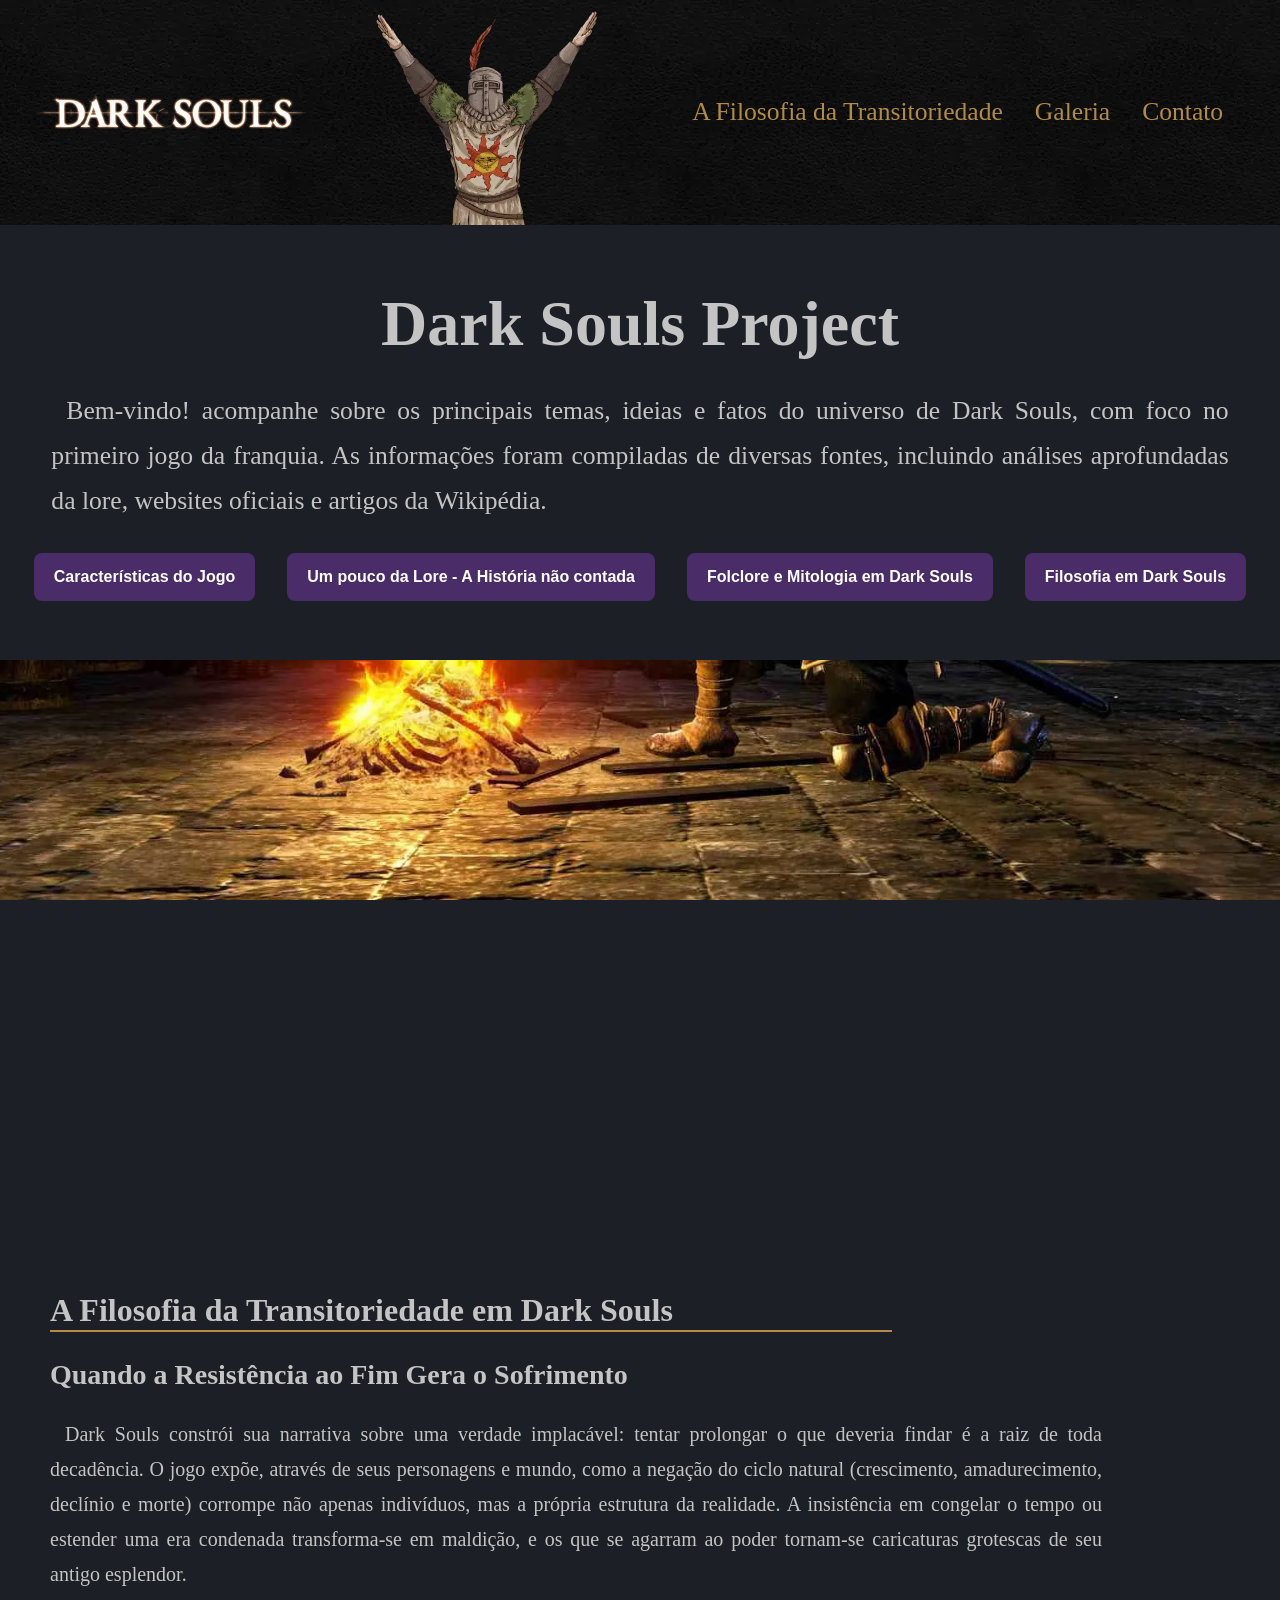
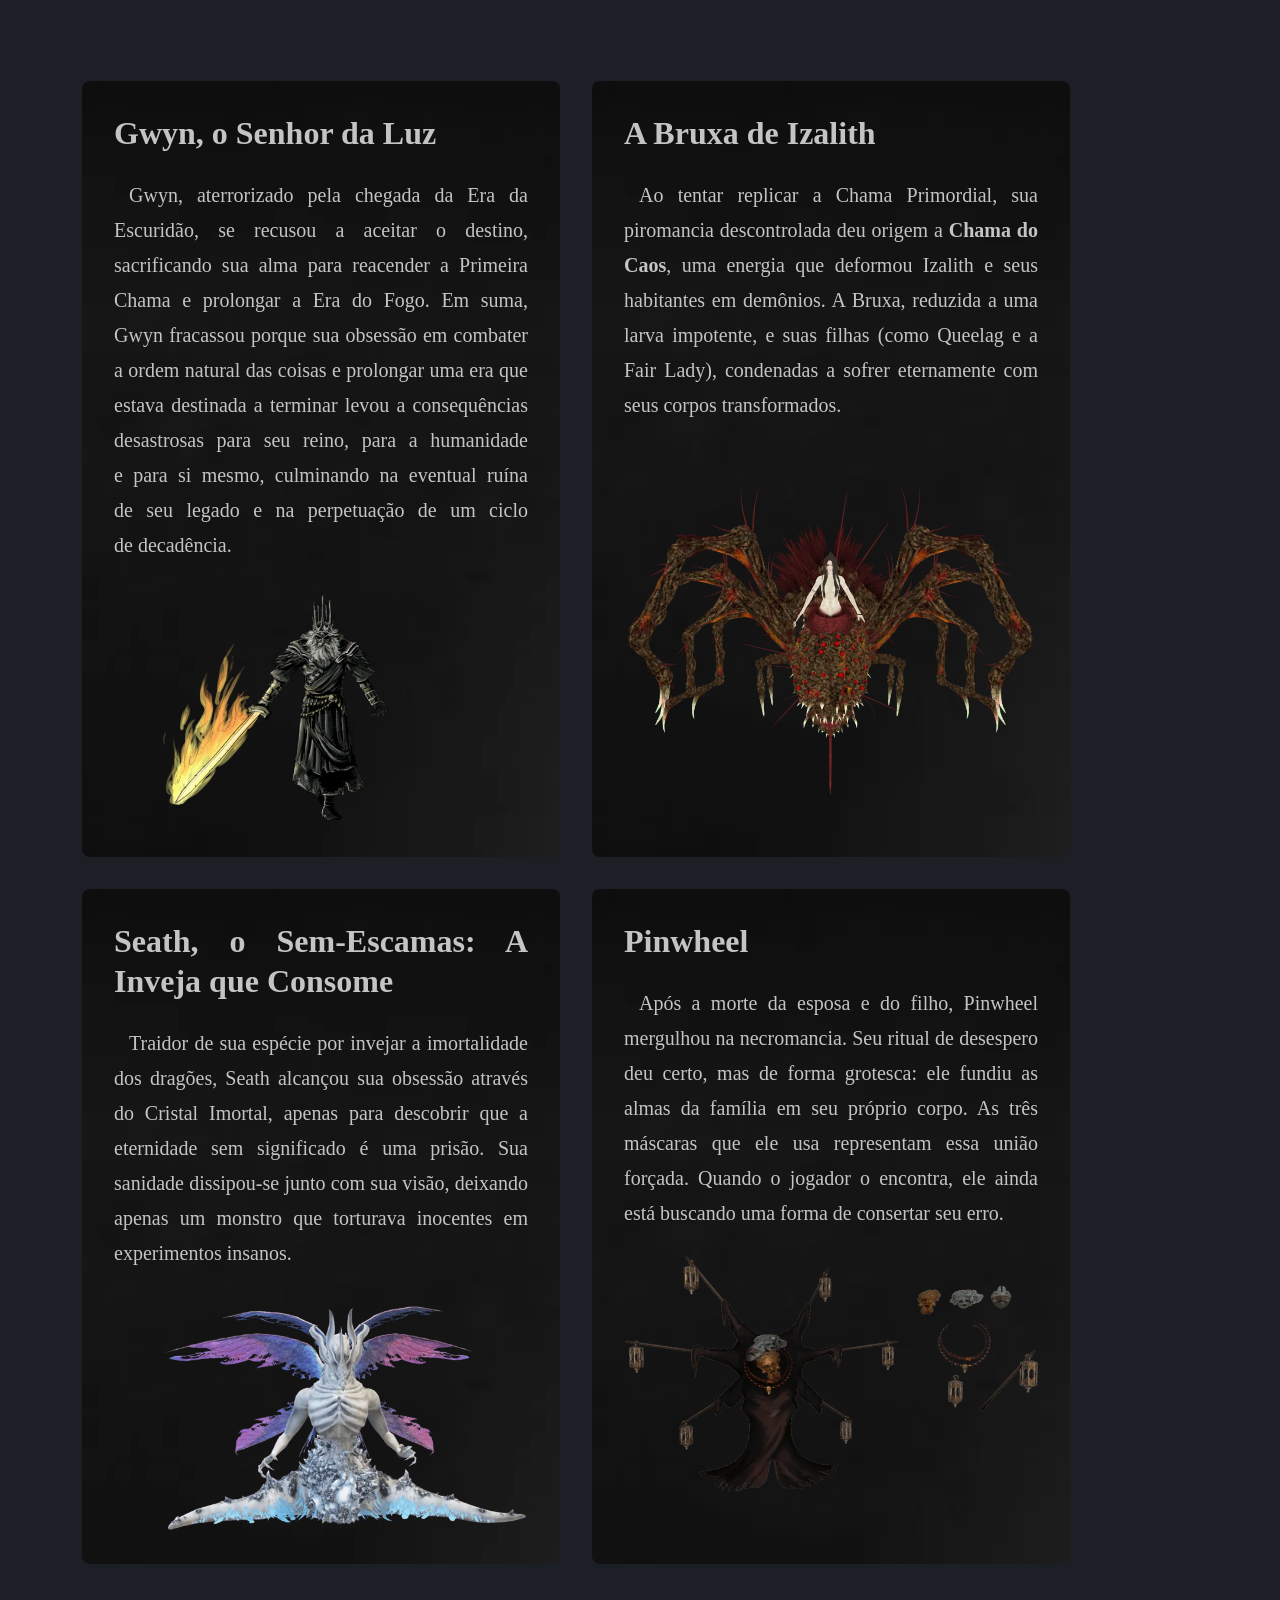
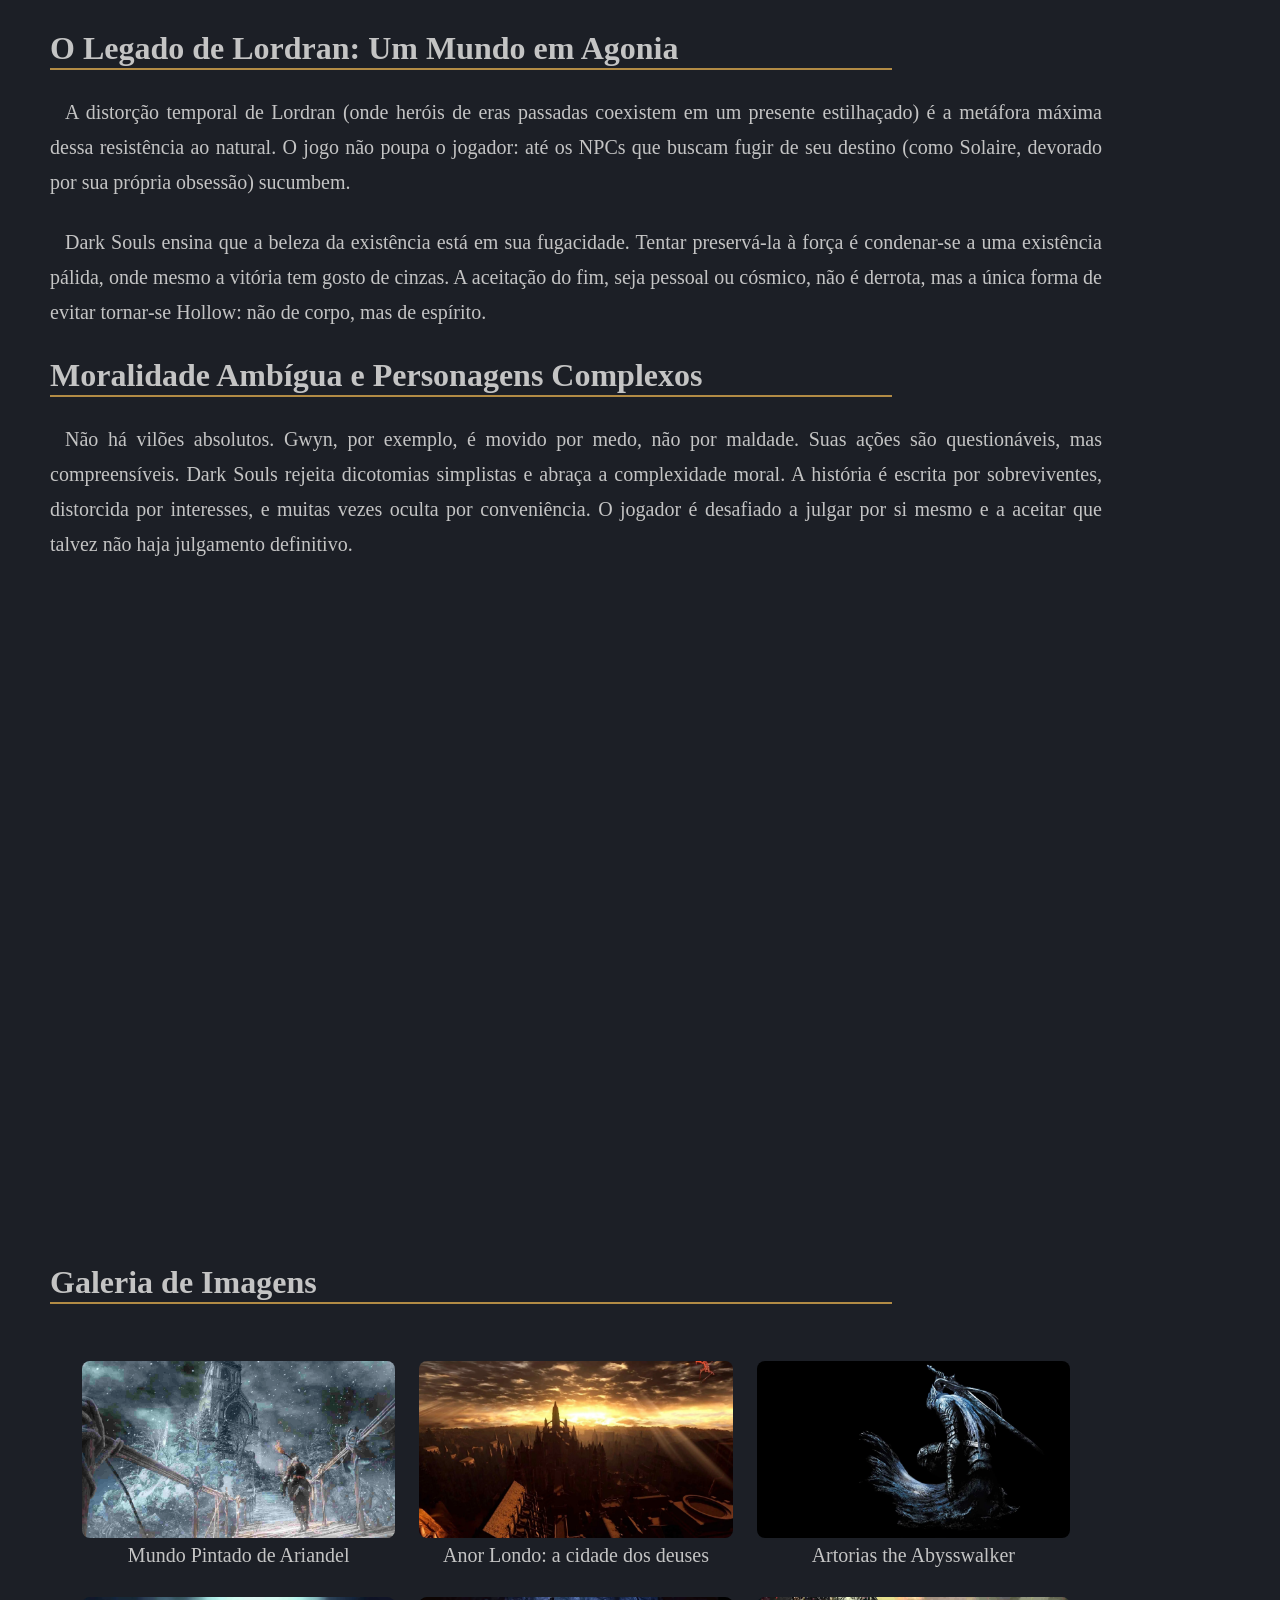
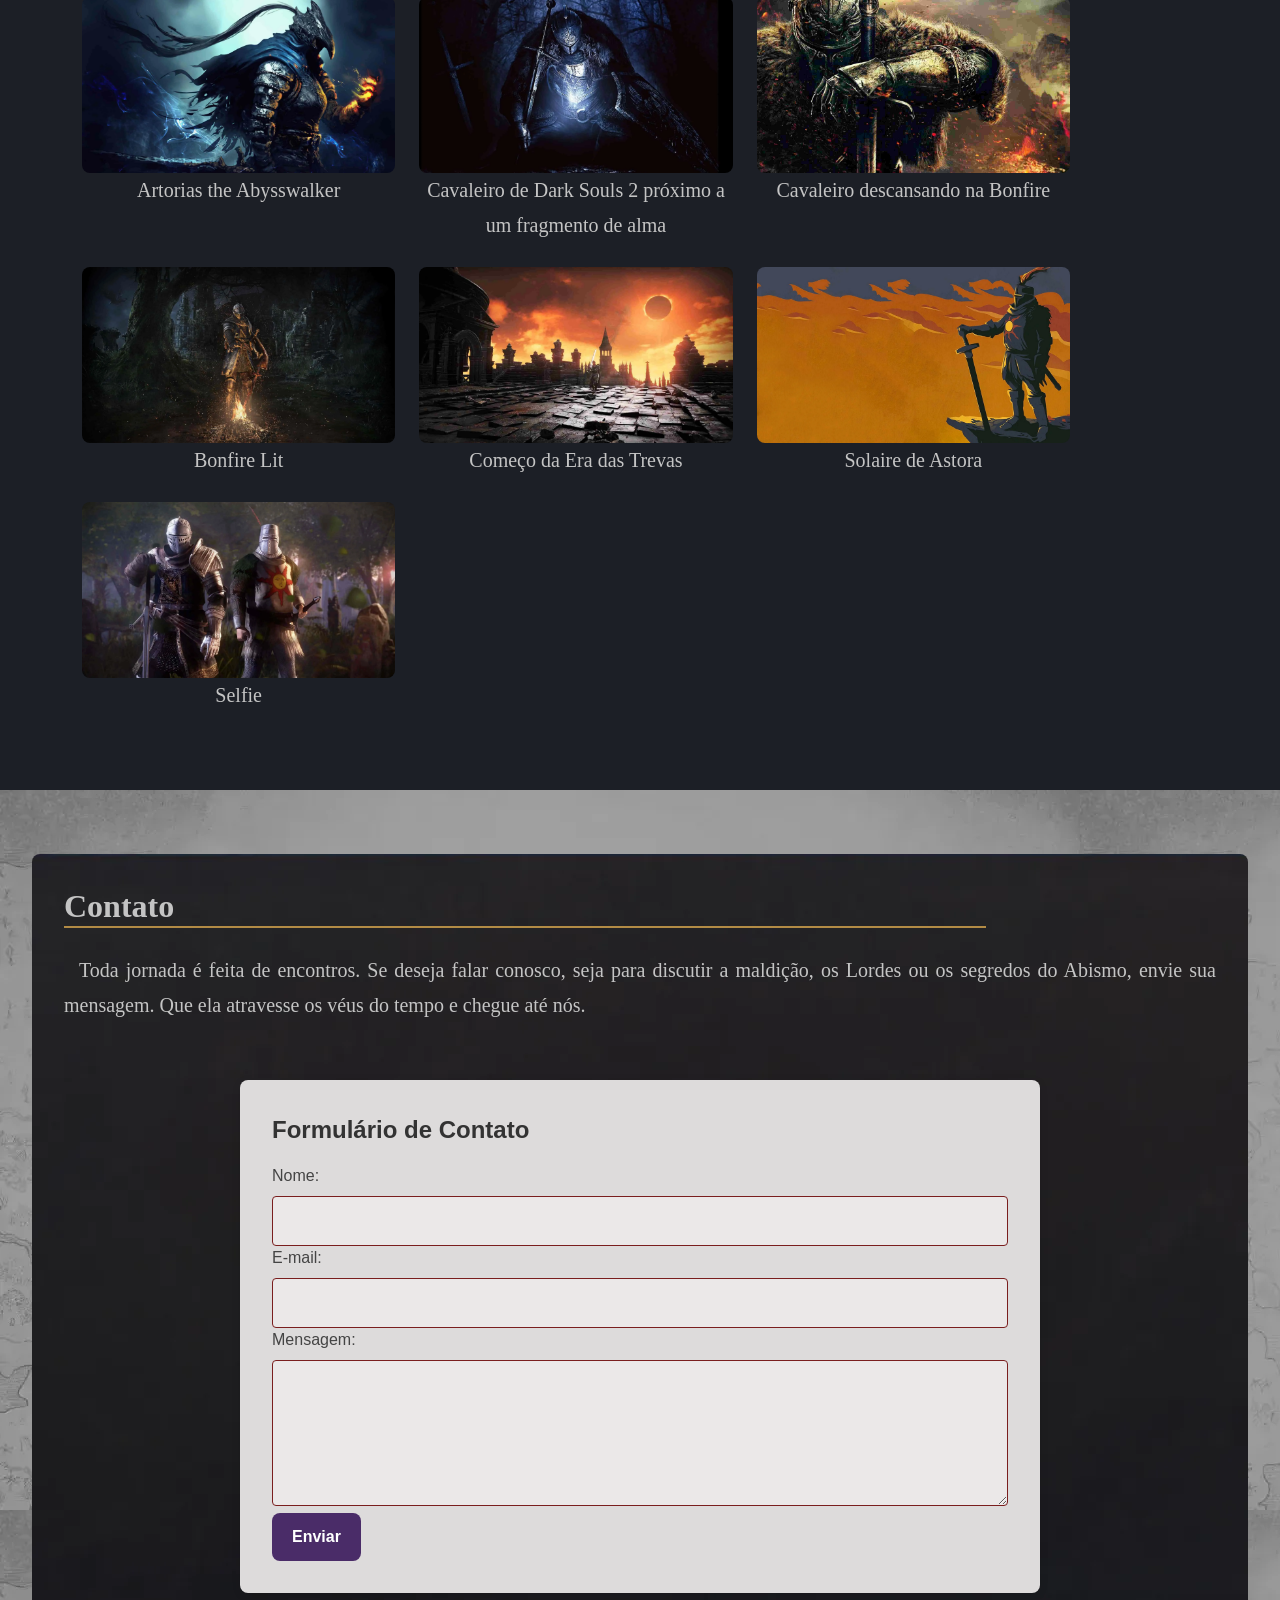
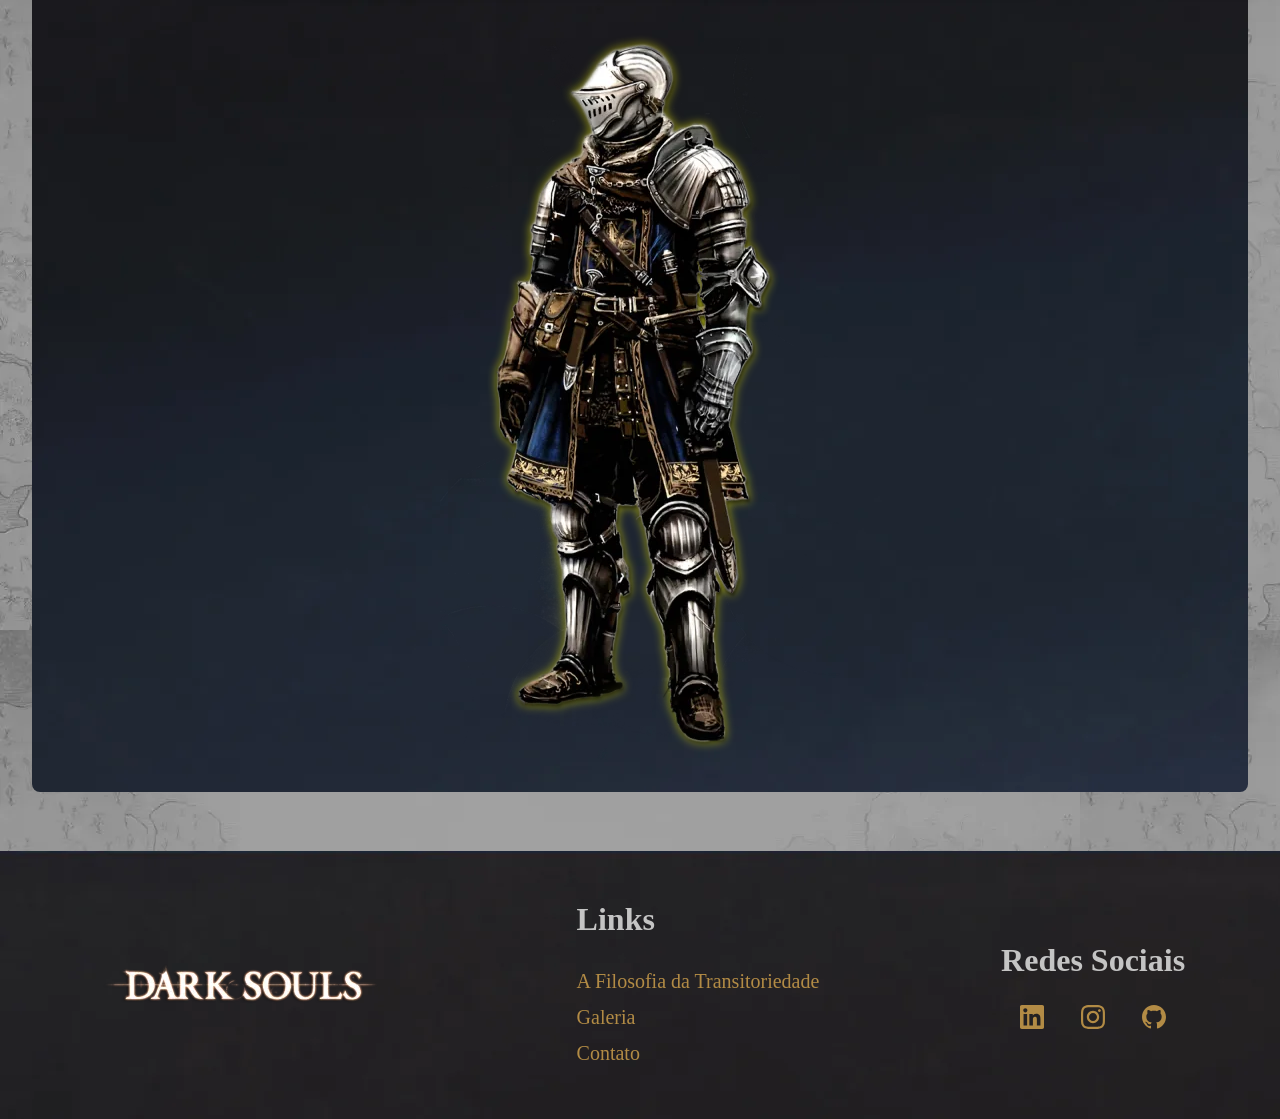
==== commit 94137f21: "Corrige imagens quebradas, converte imagens para WebP e remove travessões do texto Co-Authored-By: C" ====
--- a/index.html
+++ b/index.html
@@ -55,7 +55,7 @@
         </a>
 
         <div id="topo" class="solaire-container" data-praise="🌞 Praise the Sun! 🌞">
-            <img src="assets/images/logo/solaire-of-astora.png" alt="Solaire de Astora realizando uma saudação ao sol"
+            <img src="assets/images/logo/solaire-of-astora.webp" alt="Solaire de Astora realizando uma saudação ao sol"
                 width="236" height="225">
         </div>
 
@@ -70,7 +70,7 @@
 
     <!-- DIVISOR MADEIRA -->
     <div class="divisor">
-        <img src="assets/images/divisor-madeira.png" loading="lazy" alt="" width="100%" height="40" aria-hidden="true">
+        <img src="assets/images/divisor-madeira.webp" loading="lazy" alt="" width="100%" height="40" aria-hidden="true">
     </div>
 
     <!-- SEÇÃO DE BOAS VINDAS -->
@@ -99,7 +99,7 @@
 
     <!-- DIVISOR MADEIRA -->
     <div class="divisor">
-        <img src="assets/images/divisor-madeira.png" loading="lazy" alt="" width="100%" height="40" aria-hidden="true">
+        <img src="assets/images/divisor-madeira.webp" loading="lazy" alt="" width="100%" height="40" aria-hidden="true">
     </div>
 
     <!-- PARALLAX IMAGEM 1 -->
@@ -107,7 +107,7 @@
 
     <!-- DIVISOR MADEIRA -->
     <div class="divisor">
-        <img src="assets/images/divisor-madeira.png" loading="lazy" alt="" width="100%" height="40" aria-hidden="true">
+        <img src="assets/images/divisor-madeira.webp" loading="lazy" alt="" width="100%" height="40" aria-hidden="true">
     </div>
 
     <!-- CONTEUDO PARALLAX BONFIRE -->
@@ -118,7 +118,7 @@
 
             <p>Dark Souls constrói sua narrativa sobre uma verdade implacável: tentar prolongar o
                 que deveria findar é a raiz de toda decadência. O jogo expõe, através de seus personagens e mundo,
-                como a negação do ciclo natural — crescimento, amadurecimento, declínio e morte — corrompe não
+                como a negação do ciclo natural (crescimento, amadurecimento, declínio e morte) corrompe não
                 apenas indivíduos, mas a própria estrutura da realidade. A insistência em congelar o tempo ou
                 estender uma era condenada transforma-se em maldição, e os que se agarram ao poder tornam-se
                 caricaturas grotescas de seu antigo esplendor.</p>
@@ -135,7 +135,7 @@
                                 seu reino, para a humanidade e para si mesmo, culminando na eventual ruína de seu legado
                                 e na perpetuação de um ciclo de decadência.</p>
 
-                            <img src="./assets/images/filosofia-da-transitoriedade/gwyn.png" width="700" height="400"
+                            <img src="./assets/images/filosofia-da-transitoriedade/gwyn.webp" width="700" height="400"
                                 loading="lazy" title="Lord Gwyn na forma Hollow" alt="Lord Gwyn na forma Hollow">
                         </div>
                     </div>
@@ -150,7 +150,7 @@
                                 eternamente com seus
                                 corpos transformados. </p>
 
-                            <img src="./assets/images/filosofia-da-transitoriedade/queeleg.png" width="700" height="400"
+                            <img src="./assets/images/filosofia-da-transitoriedade/queeleg.webp" width="700" height="400"
                                 loading="lazy" title="Queelag, filha da Bruxa de Izalith"
                                 alt="Queelag, filha da Bruxa de Izalith">
                         </div>
@@ -160,13 +160,13 @@
                             <h3 class="character-name">Seath, o Sem-Escamas: A Inveja que Consome</h3>
                             <p>Traidor de sua espécie por invejar a imortalidade dos dragões, Seath alcançou sua
                                 obsessão
-                                através do Cristal Imortal — apenas para descobrir que a eternidade sem significado
+                                através do Cristal Imortal, apenas para descobrir que a eternidade sem significado
                                 é uma
                                 prisão. Sua sanidade dissipou-se junto com sua visão, deixando apenas um monstro que
                                 torturava
                                 inocentes em experimentos insanos.</p>
 
-                            <img src="./assets/images/filosofia-da-transitoriedade/seath.png" width="700" height="400"
+                            <img src="./assets/images/filosofia-da-transitoriedade/seath.webp" width="700" height="400"
                                 loading="lazy" title="Seath, dragão que perdeu tudo ao enlouquecer com o cristal"
                                 alt="Seath, dragão que perdeu tudo ao enlouquecer com o cristal">
                         </div>
@@ -179,7 +179,7 @@
                                 próprio corpo. As três máscaras que ele usa representam essa união forçada. Quando o
                                 jogador o encontra, ele ainda está buscando uma forma de consertar seu erro.</p>
 
-                            <img src="./assets/images/filosofia-da-transitoriedade/pinwheel.png" width="700"
+                            <img src="./assets/images/filosofia-da-transitoriedade/pinwheel.webp" width="700"
                                 height="400" loading="lazy"
                                 title="Pinwheel, fundiu-se com a esposa e filho em ritual necromante enquanto tentava revive-los"
                                 alt="Pinwheel, fundiu-se com a esposa e filho em ritual necromante enquanto tentava revive-los">
@@ -190,20 +190,20 @@
             </section>
 
             <h3 class="titulo-destaque">O Legado de Lordran: Um Mundo em Agonia</h3>
-            <p>A distorção temporal de Lordran — onde heróis de eras passadas coexistem em um presente estilhaçado —
+            <p>A distorção temporal de Lordran (onde heróis de eras passadas coexistem em um presente estilhaçado)
                 é a metáfora máxima dessa resistência ao natural. O jogo não poupa o jogador: até os NPCs que buscam
                 fugir de seu destino (como Solaire, devorado por sua própria obsessão) sucumbem.</p>
 
             <p>Dark Souls ensina que a beleza da existência está em sua fugacidade. Tentar preservá-la à força é
                 condenar-se a uma existência pálida, onde mesmo a vitória tem gosto de cinzas. A aceitação do
-                fim, seja pessoal ou cósmico, não é derrota, mas a única forma de evitar tornar-se Hollow — não
+                fim, seja pessoal ou cósmico, não é derrota, mas a única forma de evitar tornar-se Hollow: não
                 de corpo, mas de espírito.</p>
 
             <h3 class="titulo-destaque">Moralidade Ambígua e Personagens Complexos</h3>
             <p>Não há vilões absolutos. Gwyn, por exemplo, é movido por medo, não por maldade. Suas ações são
                 questionáveis, mas compreensíveis. Dark Souls rejeita dicotomias simplistas e abraça a complexidade
                 moral. A história é escrita por sobreviventes, distorcida por interesses, e muitas vezes oculta por
-                conveniência. O jogador é desafiado a julgar por si mesmo — e a aceitar que talvez não haja julgamento
+                conveniência. O jogador é desafiado a julgar por si mesmo e a aceitar que talvez não haja julgamento
                 definitivo.</p>
 
 
@@ -212,7 +212,7 @@
 
     <!-- DIVISOR MADEIRA -->
     <div class="divisor">
-        <img src="assets/images/divisor-madeira.png" loading="lazy" alt="" width="100%" height="40" aria-hidden="true">
+        <img src="assets/images/divisor-madeira.webp" loading="lazy" alt="" width="100%" height="40" aria-hidden="true">
     </div>
 
     <!-- PARALLAX IMAGEM ANOR LONDO -->
@@ -220,7 +220,7 @@
 
     <!-- DIVISOR MADEIRA -->
     <div class="divisor">
-        <img src="assets/images/divisor-madeira.png" loading="lazy" alt="" width="100%" height="40" aria-hidden="true">
+        <img src="assets/images/divisor-madeira.webp" loading="lazy" alt="" width="100%" height="40" aria-hidden="true">
     </div>
 
     <!-- CONTEUDO PARALLAX GALERIA DE IMAGENS -->
@@ -229,52 +229,52 @@
             <h3 class="titulo-destaque">Galeria de Imagens</h3>
             <div class="grid-galeria">
                 <figure>
-                    <img class="galeria-img" src="./assets/images/wallpaper/wallpaper-pintura-ds.jpg" loading="lazy"
+                    <img class="galeria-img" src="./assets/images/wallpaper/wallpaper-pintura-ds.webp" loading="lazy"
                         alt="Vista de Lordran ao entardecer">
                     <figcaption>Mundo Pintado de Ariandel</figcaption>
                 </figure>
                 <figure>
-                    <img class="galeria-img" src="./assets/images/wallpaper/wallpaper-anor-londo.jpg" loading="lazy"
+                    <img class="galeria-img" src="./assets/images/wallpaper/wallpaper-anor-londo.webp" loading="lazy"
                         alt="Catedral de Anor Londo iluminada pelo sol">
-                    <figcaption>Anor Londo — a cidade dos deuses</figcaption>
-                </figure>
-                <figure>
-                    <img class="galeria-img" src="./assets/images/wallpaper/wallpaper-artorias.jpg" loading="lazy"
+                    <figcaption>Anor Londo: a cidade dos deuses</figcaption>
+                </figure>
+                <figure>
+                    <img class="galeria-img" src="./assets/images/wallpaper/wallpaper-artorias.webp" loading="lazy"
                         alt="Artorias Caminhando na escuridão">
                     <figcaption>Artorias the Abysswalker</figcaption>
                 </figure>
                 <figure>
-                    <img class="galeria-img" src="./assets/images/wallpaper/wallpaper-artorias-2.jpg" loading="lazy"
+                    <img class="galeria-img" src="./assets/images/wallpaper/wallpaper-artorias-2.webp" loading="lazy"
                         alt="Artorias segurando um fragmento de alma">
                     <figcaption>Artorias the Abysswalker</figcaption>
                 </figure>
                 <figure>
-                    <img class="galeria-img" src="./assets/images/wallpaper/wallpaper-cavaleiro-ds-2.jpg" loading="lazy"
+                    <img class="galeria-img" src="./assets/images/wallpaper/wallpaper-cavaleiro-ds-2.webp" loading="lazy"
                         alt="Cavaleiro de Dark Souls 2 próximo a um fragmento de alma">
                     <figcaption>Cavaleiro de Dark Souls 2 próximo a um fragmento de alma</figcaption>
                 </figure>
                 <figure>
-                    <img class="galeria-img" src="./assets/images/wallpaper/wallpaper-ds-caveleiro.jpg" loading="lazy"
+                    <img class="galeria-img" src="./assets/images/wallpaper/wallpaper-ds-caveleiro.webp" loading="lazy"
                         alt="Cavaleiro de Dark Souls descando na bonfire">
                     <figcaption>Cavaleiro descansando na Bonfire</figcaption>
                 </figure>
                 <figure>
-                    <img class="galeria-img" src="./assets/images/wallpaper/wallpaper-ds-resmastered.jpg" loading="lazy"
+                    <img class="galeria-img" src="./assets/images/wallpaper/wallpaper-ds-resmastered.webp" loading="lazy"
                         alt="Cavaleiro acendendo Bonfire">
                     <figcaption>Bonfire Lit</figcaption>
                 </figure>
                 <figure>
-                    <img class="galeria-img" src="./assets/images/wallpaper/wallpaper-end-of-world.jpg" loading="lazy"
+                    <img class="galeria-img" src="./assets/images/wallpaper/wallpaper-end-of-world.webp" loading="lazy"
                         alt="O mundo está à beira do fim, com a Chama da Primeira Fonte se apagando, levando à Era das Trevas">
                     <figcaption>Começo da Era das Trevas</figcaption>
                 </figure>
                 <figure>
-                    <img class="galeria-img" src="./assets/images/wallpaper/wallpaper-solaire.jpg"
+                    <img class="galeria-img" src="./assets/images/wallpaper/wallpaper-solaire.webp"
                         alt="Solaire admirando o sol">
                     <figcaption>Solaire de Astora</figcaption>
                 </figure>
                 <figure>
-                    <img class="galeria-img" src="./assets/images/wallpaper/wallpaper-solaire-and-knight.jpg"
+                    <img class="galeria-img" src="./assets/images/wallpaper/wallpaper-solaire-and-knight.webp"
                         loading="lazy" alt="Jogador e Npc Solaire em foco">
                     <figcaption>Selfie</figcaption>
                 </figure>
@@ -293,7 +293,7 @@
 
     <!-- DIVISOR MADEIRA -->
     <div class="divisor">
-        <img src="assets/images/divisor-madeira.png" loading="lazy" alt="" width="100%" height="40" aria-hidden="true">
+        <img src="assets/images/divisor-madeira.webp" loading="lazy" alt="" width="100%" height="40" aria-hidden="true">
     </div>
 
     <!-- FORM CONTATO -->
@@ -301,8 +301,8 @@
         <div class="flex-row">
             <div class="flex-item bg-blue-brown">
                 <h3 id="contato" class="titulo-destaque">Contato</h3>
-                <p>Toda jornada é feita de encontros. Se deseja falar conosco — seja para discutir a maldição, os Lordes
-                    ou os segredos do Abismo — envie sua mensagem. Que ela atravesse os véus do tempo e chegue até nós.
+                <p>Toda jornada é feita de encontros. Se deseja falar conosco, seja para discutir a maldição, os Lordes
+                    ou os segredos do Abismo, envie sua mensagem. Que ela atravesse os véus do tempo e chegue até nós.
                 </p>
                 <div class="form-container">
                     <form id="form-contato" action="https://formspree.io/f/xzzvykrp" method="POST">
@@ -326,20 +326,20 @@
                             <button type="submit" class="btn btn-padrao">Enviar</button>
                         </fieldset>
                     </form>
-                    <img class="contorno-personagem" src="./assets/images/form-feature.png" alt="">
+                    <img class="contorno-personagem" src="./assets/images/form-feature.webp" alt="">
                 </div>
             </div>
         </div>
     </section>
 
     <!-- BOTÃO DE VOLTA AO TOPO -->
-    <button id="back-to-top" title="Voltar ao topo"><img src="assets/images/osso-do-regresso.png" loading="lazy"
+    <button id="back-to-top" title="Voltar ao topo"><img src="assets/images/osso-do-regresso.webp" loading="lazy"
             alt="Imagem do item Osso do Regresso, esse item serve para deslocar o jogador até última fogueira em que ele descansou.">
     </button>
 
     <!-- DIVISOR MADEIRA -->
     <div class="divisor">
-        <img src="assets/images/divisor-madeira.png" loading="lazy" alt="" width="100%" height="40" aria-hidden="true">
+        <img src="assets/images/divisor-madeira.webp" loading="lazy" alt="" width="100%" height="40" aria-hidden="true">
     </div>
 
     <footer class="bg-blue-brown">
--- a/css/main.css
+++ b/css/main.css
@@ -161,35 +161,35 @@
 
 
 .imagem-parallax-bonfire {
-  background-image: url('../assets/images/parallax/parallax-jogador-acendendo-a-bonfire.jpg');
+  background-image: url('../assets/images/parallax/parallax-jogador-acendendo-a-bonfire.webp');
 }
 
 .imagem-parallax-anor-londo {
-  background-image: url('../assets/images/parallax/parallax-jogador-chegando-em-anor-londo.jpg');
+  background-image: url('../assets/images/parallax/parallax-jogador-chegando-em-anor-londo.webp');
 }
 
 .bg-header {
-  background: url('../assets/images/background/bg-header.png');
+  background: url('../assets/images/background/bg-header.webp');
 }
 
 .bg-blue {
-  background: url('../assets/images//background/bg-blue.jpg');
+  background: url('../assets/images/background/bg-blue.webp');
 }
 
 .bg-dark {
-  background: url('../assets/images//background/bg-dark.jpg');
+  background: url('../assets/images/background/bg-dark.webp');
 }
 
 .bg-blue-brown {
-  background: url('../assets/images/background/bg-blue-brown.jpg');
+  background: url('../assets/images/background/bg-blue-brown.webp');
 }
 
 .bg-gray { 
-  background: url('../assets/images/background/bg-gray.jpg');
+  background: url('../assets/images/background/bg-gray.webp');
 }
 
 .bg-map { 
-  background: url('../assets/images/background/bg-map.jpg');
+  background: url('../assets/images/background/bg-map.webp');
 }
 
 .bg-white {
@@ -223,7 +223,7 @@
   margin: 0 auto;
   max-width: 100%;
   width: 70%;
-  height: 50%;
+  height: auto;
   border-radius: 6px;
   filter: grayscale(100%) contrast(120%) brightness(80%);
 }
--- a/css/header.css
+++ b/css/header.css
@@ -4,10 +4,6 @@
     justify-content: space-around;
     align-items: center;
     
-}
-
-.header-bg {
-  background: url('../assets/images/header-bg.png');  
 }
 
 .solaire-container:hover::before { 
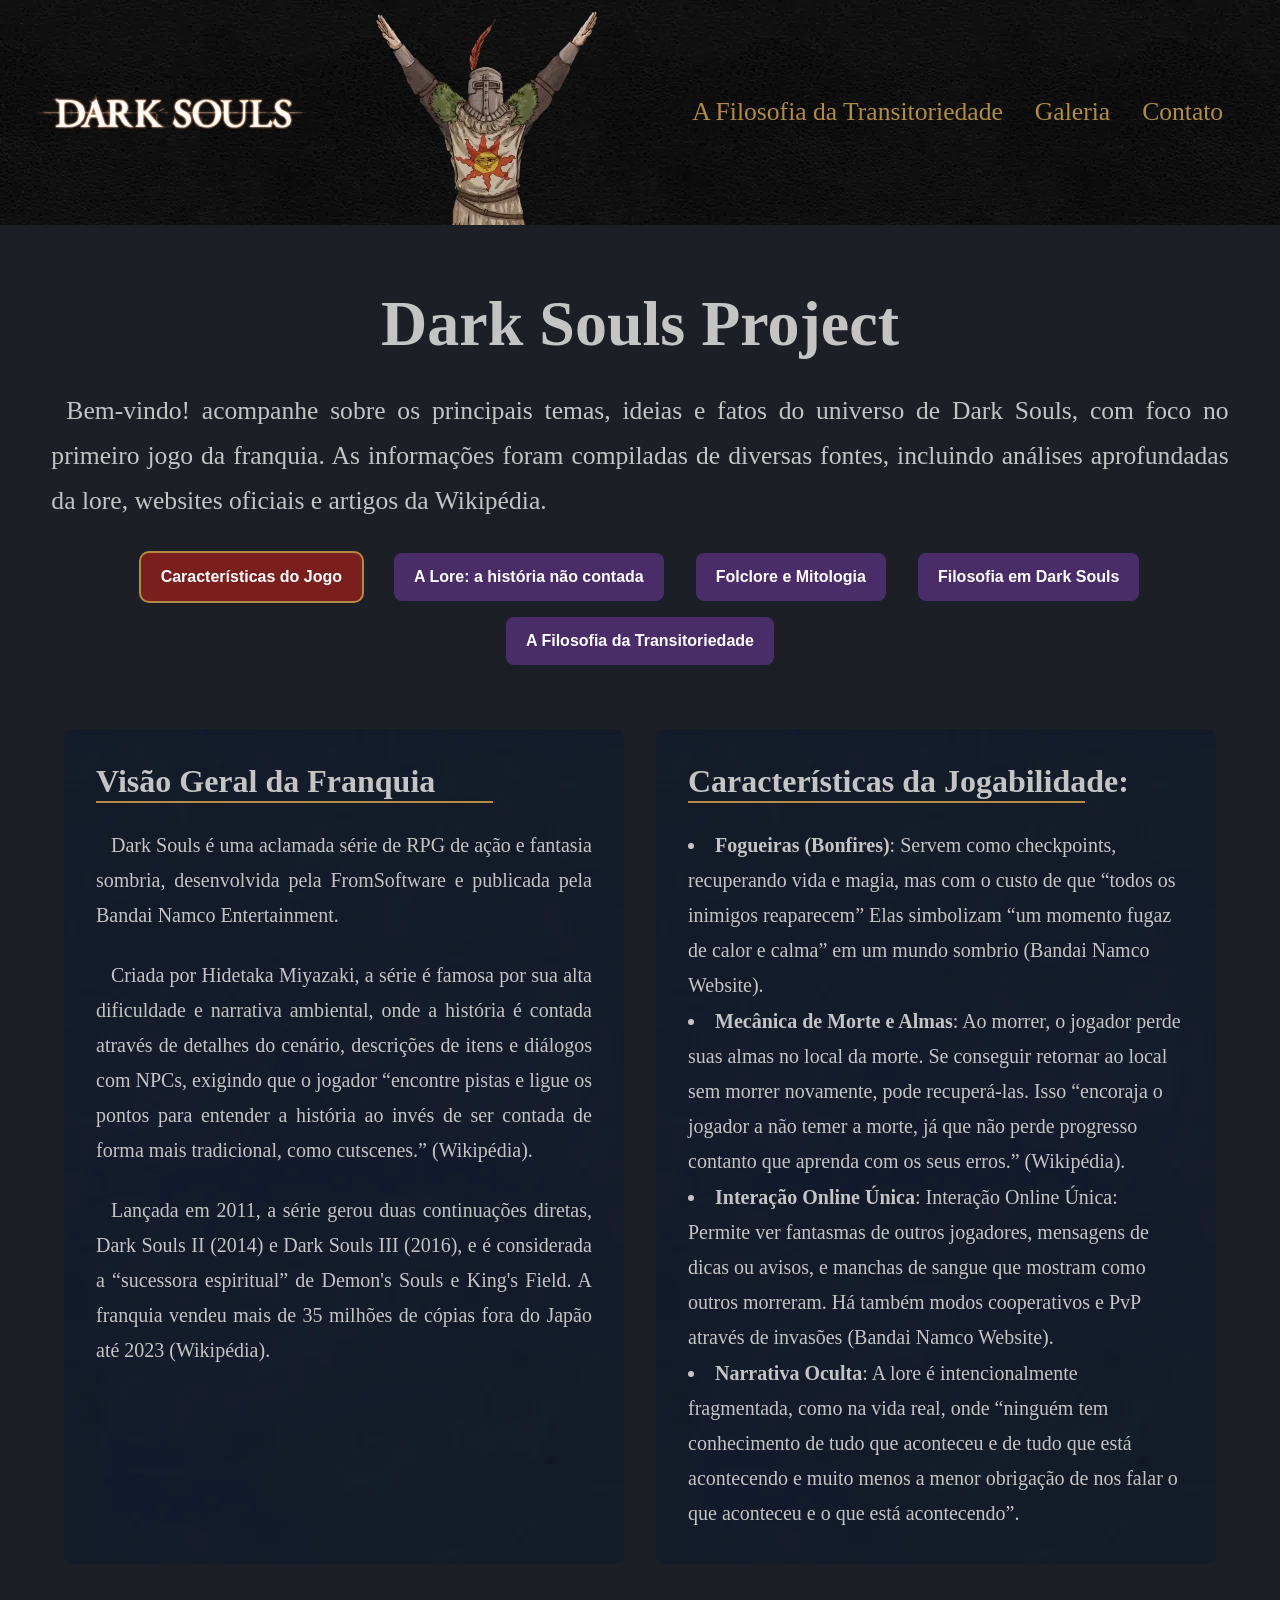
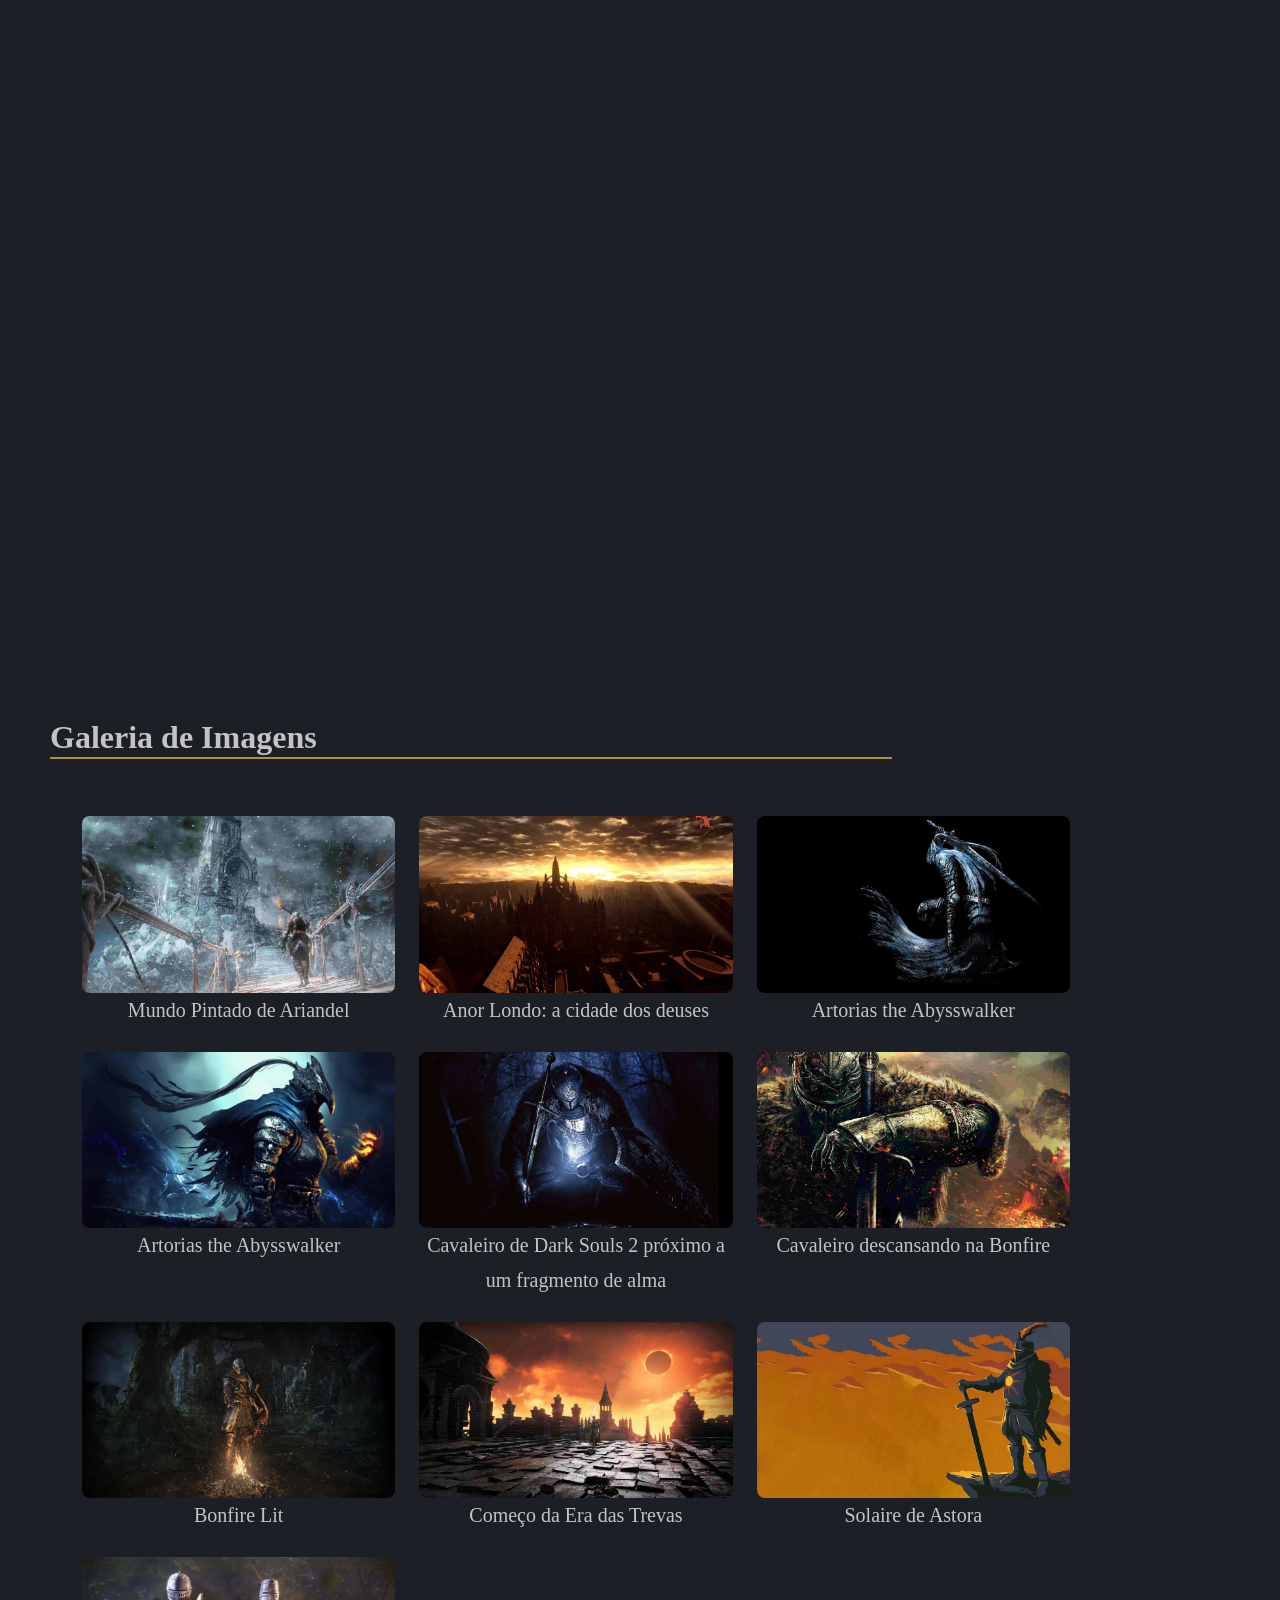
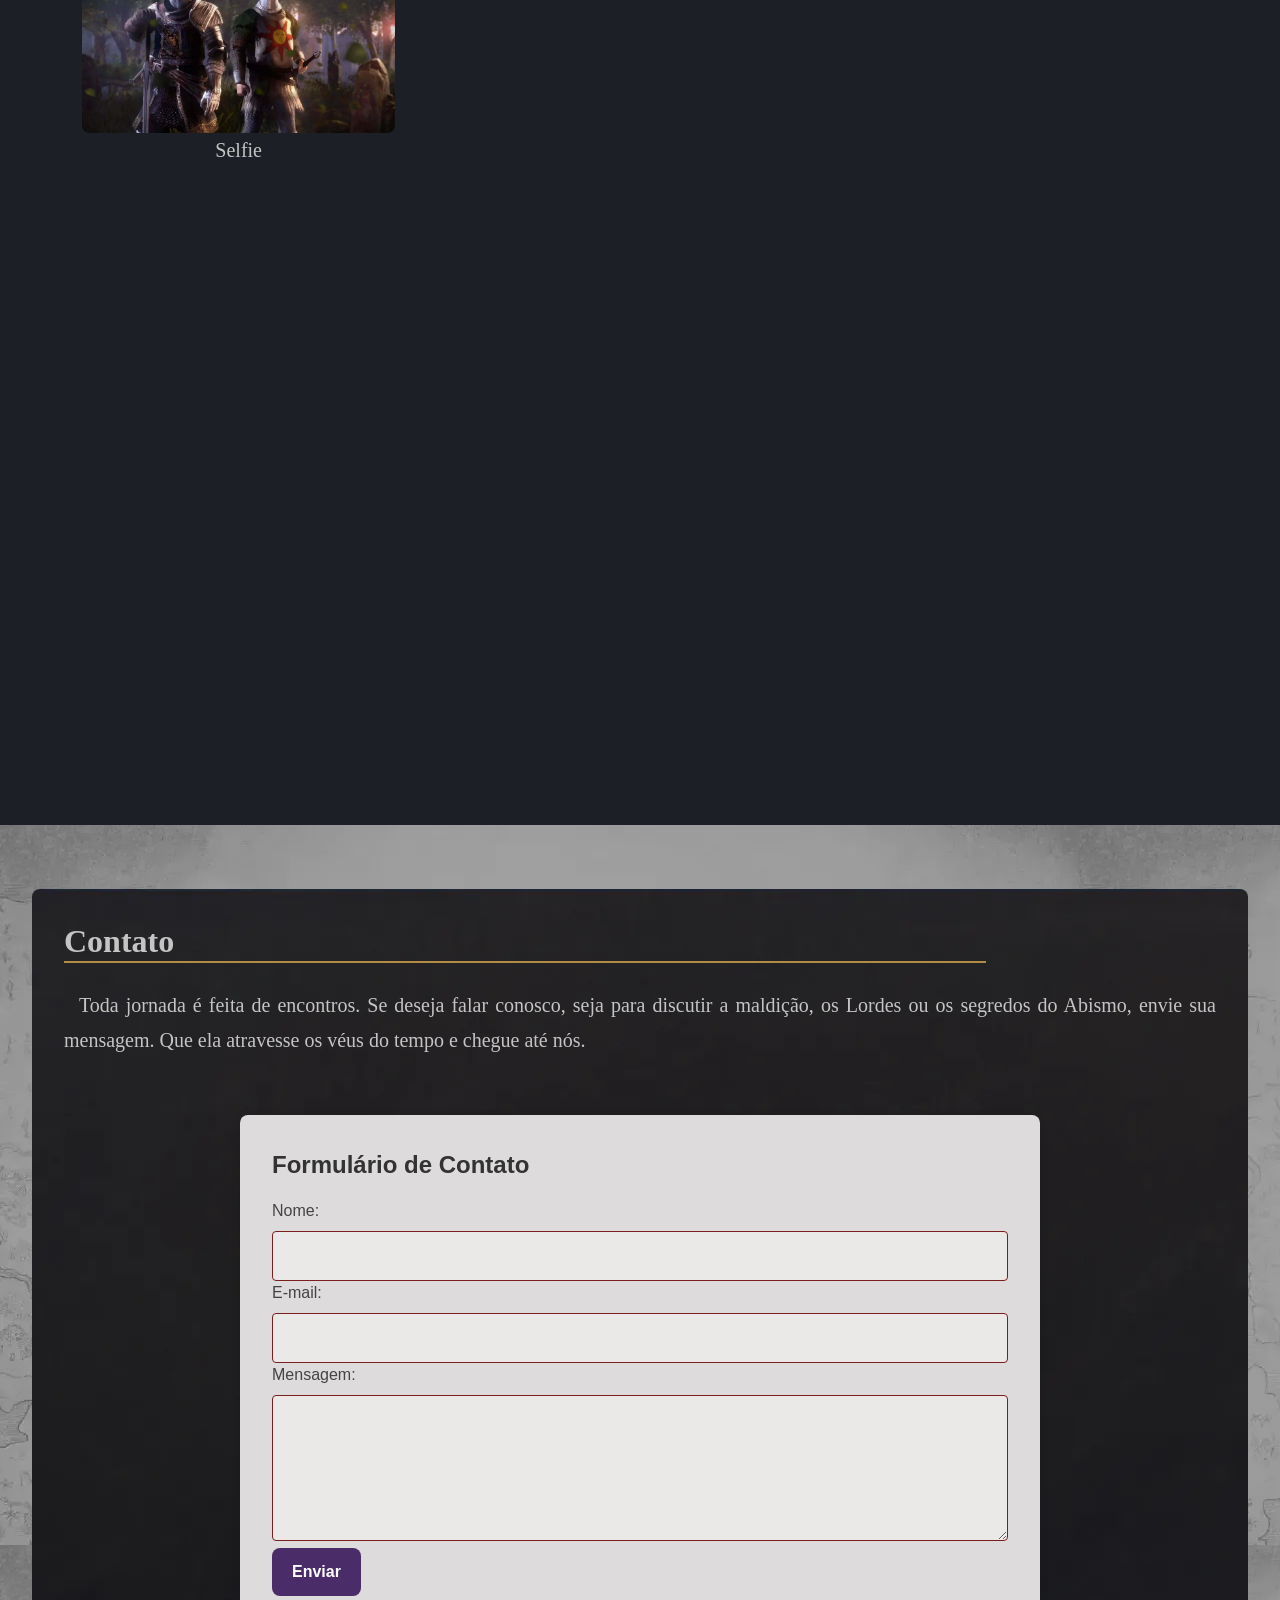
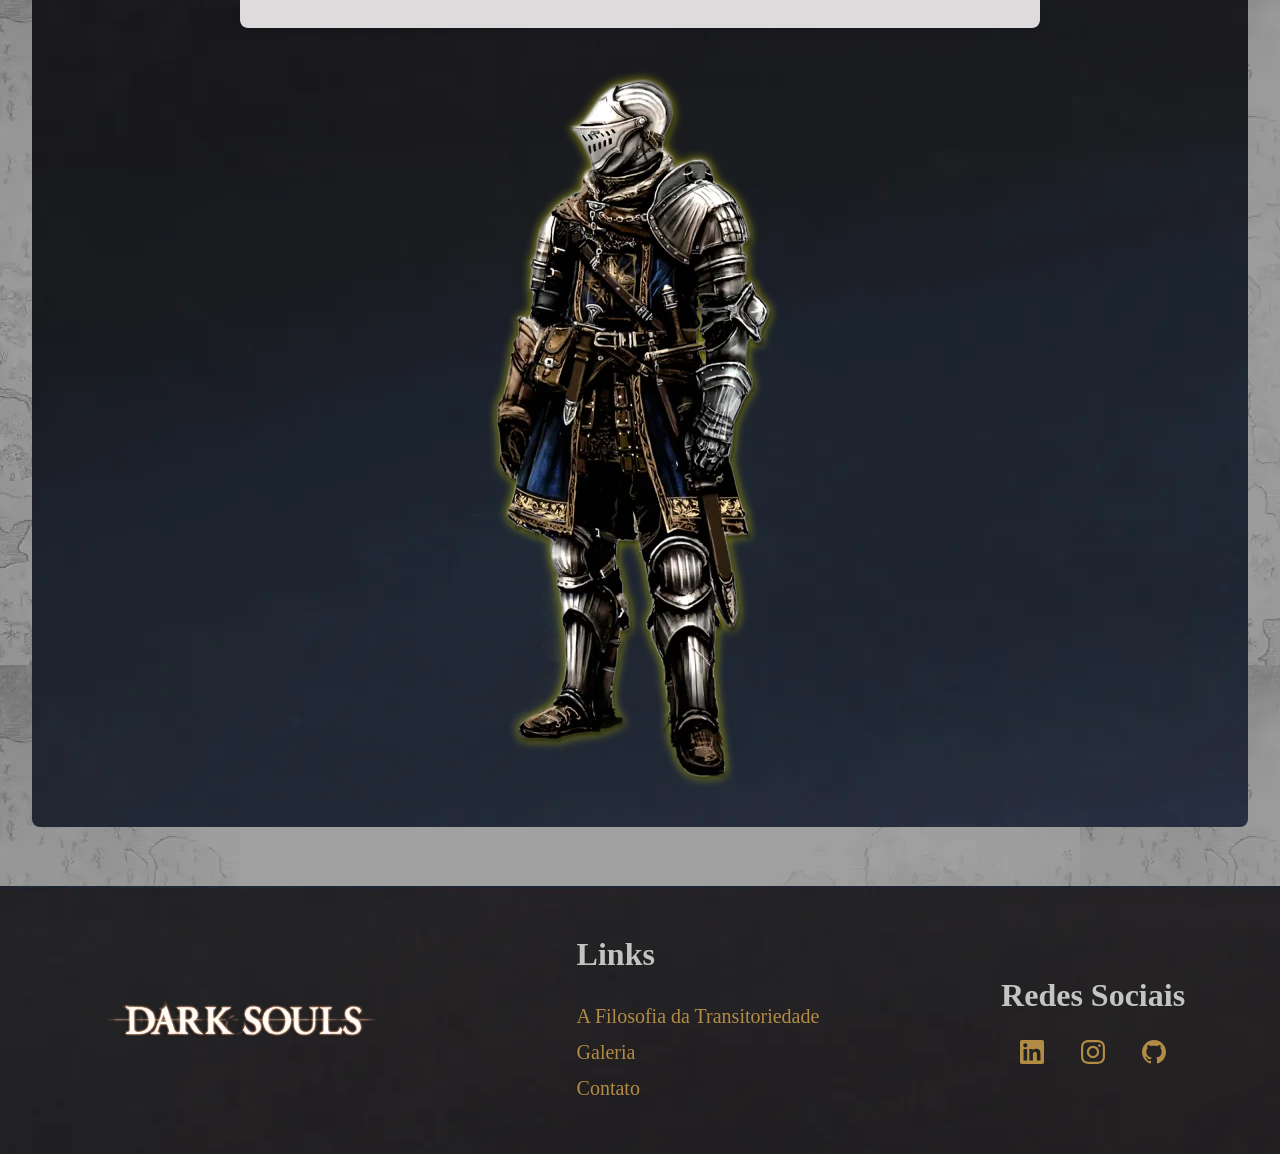
==== commit 72a6a490: "Troca carregamento por fetch por abas acessíveis com conteúdo inline Co-Authored-By: Claude Sonnet 5" ====
--- a/index.html
+++ b/index.html
@@ -80,40 +80,332 @@
             Souls, com foco no primeiro jogo da franquia. As informações foram compiladas de diversas fontes, incluindo
             análises aprofundadas da lore, websites oficiais e artigos da Wikipédia.</p>
 
-        <nav id="nav-anchor" class="nav-buttons">
-            <button onclick="loadContent('informacoes-do-jogo')" class="btn btn-padrao">Características do Jogo</button>
-            <button onclick="loadContent('lore')" class="btn btn-padrao">Um pouco da Lore - A História não
-                contada</button>
-            <button onclick="loadContent('folclore')" class="btn btn-padrao">Folclore e Mitologia em Dark Souls</button>
-            <button onclick="loadContent('filosofia-em-dark-souls')" class="btn btn-padrao">Filosofia em Dark
-                Souls</button>
+        <nav id="nav-anchor" class="nav-buttons" role="tablist" aria-label="Temas de Dark Souls" hidden>
+            <button type="button" role="tab" id="tab-informacoes-do-jogo" aria-controls="informacoes-do-jogo" aria-selected="false" tabindex="-1" class="btn btn-padrao">Características do Jogo</button>
+            <button type="button" role="tab" id="tab-lore" aria-controls="lore" aria-selected="false" tabindex="-1" class="btn btn-padrao">A Lore: a história não contada</button>
+            <button type="button" role="tab" id="tab-folclore" aria-controls="folclore" aria-selected="false" tabindex="-1" class="btn btn-padrao">Folclore e Mitologia</button>
+            <button type="button" role="tab" id="tab-filosofia-em-dark-souls" aria-controls="filosofia-em-dark-souls" aria-selected="false" tabindex="-1" class="btn btn-padrao">Filosofia em Dark Souls</button>
+            <button type="button" role="tab" id="tab-filosofia-transitoriedade" aria-controls="filosofia-transitoriedade" aria-selected="false" tabindex="-1" class="btn btn-padrao">A Filosofia da Transitoriedade</button>
         </nav>
 
         <main id="content-area">
-        </main>
-
-
-
-
-    </section>
-
-    <!-- DIVISOR MADEIRA -->
-    <div class="divisor">
-        <img src="assets/images/divisor-madeira.webp" loading="lazy" alt="" width="100%" height="40" aria-hidden="true">
-    </div>
-
-    <!-- PARALLAX IMAGEM 1 -->
-    <div class="parallax imagem-parallax-bonfire"></div>
-
-    <!-- DIVISOR MADEIRA -->
-    <div class="divisor">
-        <img src="assets/images/divisor-madeira.webp" loading="lazy" alt="" width="100%" height="40" aria-hidden="true">
-    </div>
-
-    <!-- CONTEUDO PARALLAX BONFIRE -->
-    <div class="content">
-        <article>
-            <h3 id="filosofia-transitoriedade" class="titulo-destaque">A Filosofia da Transitoriedade em Dark Souls</h3>
+            <div id="informacoes-do-jogo" role="tabpanel" aria-labelledby="tab-informacoes-do-jogo" tabindex="0">
+<section class="container-fluid">
+        <div class="flex-row">
+            <div class="flex-item bg-blue">
+                <h3 class="titulo-destaque">Visão Geral da Franquia</h3>
+                <p>Dark Souls é uma aclamada série de RPG de ação e fantasia sombria, desenvolvida pela FromSoftware e publicada pela Bandai Namco Entertainment.</p>
+                <p>Criada por Hidetaka Miyazaki, a série é famosa por sua alta dificuldade e narrativa ambiental, onde a história é contada através de detalhes do cenário, descrições de itens e diálogos com NPCs, exigindo que o jogador “encontre pistas e ligue os pontos para entender a história ao invés de ser contada de forma mais tradicional, como cutscenes.” (Wikipédia).</p>
+                <p> Lançada em 2011, a série gerou duas continuações diretas, Dark Souls II (2014) e Dark Souls III (2016), e é considerada a “sucessora espiritual” de Demon's Souls e King's Field. A franquia vendeu mais de 35 milhões de cópias fora do Japão até 2023 (Wikipédia).</p>
+            </div>
+             <div class="flex-item bg-blue">
+                <h3 class="titulo-destaque">Características da Jogabilidade:</h3>
+                <ul>
+                
+                    <li><strong>Fogueiras (Bonfires)</strong>: Servem como checkpoints, recuperando vida e magia, mas com o custo de que “todos os inimigos reaparecem” Elas simbolizam “um momento fugaz de calor e calma” em um mundo sombrio (Bandai Namco Website).
+                    </li>
+                    <li><strong>Mecânica de Morte e Almas</strong>: Ao morrer, o jogador perde suas almas no local da morte. Se conseguir retornar ao local sem morrer novamente, pode recuperá-las. Isso “encoraja o jogador a não temer a morte, já que não perde progresso contanto que aprenda com os seus erros.” (Wikipédia).</li>
+                    <li><strong>Interação Online Única</strong>: Interação Online Única: Permite ver fantasmas de outros jogadores, mensagens de dicas ou avisos, e manchas de sangue que mostram como outros morreram. Há também modos cooperativos e PvP através de invasões (Bandai Namco Website).
+                    </li>
+                    <li><strong>Narrativa Oculta</strong>: A lore é intencionalmente fragmentada, como na vida real, onde “ninguém tem conhecimento de tudo que aconteceu e de tudo que está acontecendo e muito menos a menor obrigação de nos falar o que aconteceu e o que está acontecendo”. </li>
+                </ul>
+            </div>
+        </div>
+     </section>
+            </div>
+
+            <div id="lore" role="tabpanel" aria-labelledby="tab-lore" tabindex="0">
+<section class="container-fluid">
+    <div class="flex-row">
+        <div class="flex-item bg-dark">
+
+            <h3 class="titulo-destaque">A Lore de Dark Souls</h3>
+            <p>Dark Souls é uma franquia que se destaca por sua narrativa ambiental e fragmentada, onde grande parte da
+                história é revelada através do level design, descrições de itens e diálogos esparsos. Este briefing tem
+                como objetivo organizar os principais eventos, personagens e temas do primeiro jogo da série,
+                apresentando uma linha do tempo cronológica e destacando os conceitos mais importantes. A narrativa de
+                Dark Souls explora temas como imortalidade, sacrifício, o ciclo de eras e a natureza da humanidade,
+                incentivando o jogador a questionar as verdades impostas e a construir sua própria compreensão do mundo.
+
+            </p>
+
+            <h4>Recomendo este vídeo:</h4>
+            <p>A História NÃO contada de Dark Souls, por Kelnow </p>
+            <p>O vídeo explora a lore de Dark Souls, destacando como a narrativa é contada de forma fragmentada e
+                ambiental, e como o jogador deve juntar as peças para entender a história. Kelnow analisa os principais
+                eventos, personagens e temas do jogo, oferecendo uma visão abrangente da complexa narrativa que permeia
+                o universo de Dark Souls.</p>
+
+            <iframe width="70%" height="375" src="https://www.youtube.com/embed/I4OB36SQjIA?si=405rfdfo4HeS_zsX "
+                style="border-radius: 8px; display: block; margin: 0 auto;" title="YouTube video player" frameborder="0"
+                allow="accelerometer; autoplay; clipboard-write; encrypted-media; gyroscope; picture-in-picture; web-share"
+                referrerpolicy="strict-origin-when-cross-origin" allowfullscreen></iframe>
+
+
+        </div>
+    </div>
+</section>
+            </div>
+
+            <div id="folclore" role="tabpanel" aria-labelledby="tab-folclore" tabindex="0">
+<section class="container-fluid">
+    <h3 class="titulo-destaque">Ligações Folclóricas em Dark Souls</h3>
+
+    <p>Dark Souls é uma obra que combina um design de mundo labiríntico com mitos ancestrais, criando uma
+        narrativa silenciosa que ressoa com lendas reais. Cada elemento (dos dragões imortais às serpentes
+        primordiais) reflete arquétipos folclóricos de diversas culturas.</p>
+
+    <div class="flex-row">
+        <div class="flex-item">
+            <h4>Era dos Ancestrais e Guerra contra os Dragões</h4>
+            <p>Neste princípio, o mundo existia em brumas, rochas cinzentas e Dragões Eternos. A chegada da Primeira
+                Chama trouxe dualidades e as Almas de Lorde, dando origem a:</p>
+            <ul>
+                <li>Nito, o primeiro dos Mortos</li>
+                <li>A Bruxa de Izalith e as Filhas do Caos</li>
+                <li>Gwyn, o Senhor da Luz Solar, e seus Cavaleiros</li>
+                <li>O furtivo Pigmeu, portador da Dark Soul</li>
+            </ul>
+            <p>Esses quatro desafiaram os dragões imortais, cujas escamas os tornavam invencíveis.</p>
+            <strong>
+                <p>Conexão folclórica:</p>
+            </strong>
+            <ul>
+                <li>Titanomaquia (Mitologia Grega): assim como Zeus liderou os Olimpianos contra os Titãs, Gwyn encabeça
+                    a rebelião contra um panteão dracônico.</li>
+            </ul>
+            <br>
+            <img src="assets/images/folclore-mitologia/ancestral-dragon.webp" alt="Imagem representando o dragão ancestral" class="img-folclore" loading="lazy">
+        </div>
+
+        <div class="flex-item">
+            <h4>O Ciclo das Eras e o Medo de Gwyn</h4>
+            <p>Com o fim da Era dos Ancestrais, surge a Era do Fogo. A serpente Frampt revela a Gwyn que a chama se
+                extinguirá, dando lugar a um período de escuridão dominado pelos humanos.</p>
+            <p>Em pânico, Gwyn sacrifica sua alma e a de seus seguidores para reacender a chama, marcando a humanidade
+                com o Darksign e condenando-a à imortalidade trágica dos Hollows.</p>
+            <strong>
+                <p>Conexão folclórica:</p>
+            </strong>
+            <ul>
+                <li>Odin e o Ragnarök (Mitologia Nórdica): o temor de Gwyn pelo fim do mundo ecoa o receio de Odin
+                    diante da profecia do Ragnarök.</li>
+            </ul>
+            <br>
+            <img src="assets/images/folclore-mitologia/odin.webp" alt="Imagem representando o Deus nortico Odin" class="img-folclore" loading="lazy">
+        </div>
+
+        <div class="flex-item">
+            <h4>Simbolismo Ambiental e Arquitetônico</h4>
+            <p>Dark Souls costura mitos em pedra e natureza:</p>
+            <ul>
+                <li>Árvores Antigas e Yggdrasil: gigantescas árvores com casca de pedra, lembrando a árvore do mundo
+                    nórdica, elo entre reinos.</li>
+                <li>Ash Lake: um santuário primordial que sugere uma viagem no tempo ao passado do planeta.</li>
+                <li>Arquitetura Gótica, Românica e Angkoriana: catedrais verticais, vitrais e estruturas bizarras evocam
+                    mosteiros medievais e templos do Sudeste Asiático.</li>
+            </ul>
+            <br>
+            <img src="assets/images/folclore-mitologia/yggdrasil.webp" alt="Arvore da Vida" class="img-folclore" loading="lazy">
+        </div>
+
+        <div class="flex-item">
+            <h4>Paralelos Familiares e Mitologias</h4>
+            <p>A linhagem de Gwyn espelha divindades de diferentes panteões:</p>
+            <ul>
+                <li>Gwynevere e Amaterasu (Mitologia Japonesa): ambas deusas solares e figuras maternas cujo exílio
+                    priva o mundo de luz.</li>
+                <li>Gwyndolin e Tsukuyomi: deuses lunares que atuam nas sombras, manipulando destino e ilusão.</li>
+                <li>Nameless King e Susanoo: guerreiros tempestivos que dominaram relâmpagos após derrotar criaturas
+                    dracônicas.</li>
+            </ul>
+            <br>
+            <img src="assets/images/folclore-mitologia/amaterasu.webp" alt="Deusa da Mitologia Japonesa" class="img-folclore" loading="lazy">
+        </div>
+
+        <div class="flex-item">
+            <h4>Simbolismo Alquímico</h4>
+            <p>O ciclo de criação e destruição em Dark Souls lembra o Ouroboros:</p>
+            <ul>
+                <li>Kingseeker Frampt vs. Darkstalker Kaathe: serpentes primordialmente opostas, representando criação e
+                    decadência no ciclo eterno.</li>
+                <li>O jogador como matéria-prima: cada morte e renascimento aproxima o aventureiro de sua “transmutação”
+                    final, forjada pela chama.</li>
+            </ul>
+            <br>
+            <img src="assets/images/folclore-mitologia/frampt.webp" alt="Serpente primordial Frampt" class="img-folclore" loading="lazy">
+        </div>
+
+        <div class="flex-item">
+            <h4>Velka, Deusa do Pecado</h4>
+            <p>Velka é a entidade sombria da justiça e do pecado, exilada em Anor Londo.</p>
+            <strong>
+                <p>Conexão folclórica:</p>
+            </strong>
+            <ul>
+                <li>Morrigan (Mitologia Celta): deusa da guerra e destino, frequentemente associada a corvos e julgadora
+                    de almas.</li>
+            </ul>
+            <br>
+            <img src="assets/images/folclore-mitologia/velka.webp" alt="Imagem representando a Velka, Deusa do pecado" class="img-folclore" loading="lazy">
+        </div>
+
+        <div class="flex-item">
+            <h4>Abismo, Novas Eras e Profundezas</h4>
+            <ul>
+                <li>As Filhas do Abismo (Dark Souls 2): fragmentos emocionais de Manus que encarnam seu desespero
+                    primordial.</li>
+                <li>Aldrich e o Mar Profundo: visões de um mundo submerso, ecoando o destino pós-Ragnarök.</li>
+                <li>Um Novo Mundo de Cinzas (DLC DS3): a pintora busca o sangue de Gael para criar um mundo renovado,
+                    semelhante à reconstrução de um universo após o fim dos deuses.</li>
+            </ul>
+            <br>
+            <img src="assets/images/folclore-mitologia/aldrich.webp" alt="Imagem representando o lord das cinzas Aldrich" class="img-folclore" loading="lazy">
+        </div>
+
+
+        <div class="flex-item">
+            <h4>Filianore e o Ovo</h4>
+            <p>Filianore repousa em sono mágico, protegendo o último elo entre humanos e deuses. Seu ovo simboliza a
+                continuidade do tempo.</p>
+            <strong>
+                <p>Conexão folclórica:</p>
+            </strong>
+            <ul>
+                <li>Angels’ Egg (Anime): tema de fé e guardiã de um enigma que pode decretar o fim de tudo.</li>
+            </ul>
+            <br>
+            <img src="assets/images/folclore-mitologia/filianore.webp" alt="Imagem representando Filianore e o Ovo" class="img-folclore" loading="lazy">
+        </div>
+    </div>
+</section>
+            </div>
+
+            <div id="filosofia-em-dark-souls" role="tabpanel" aria-labelledby="tab-filosofia-em-dark-souls" tabindex="0">
+<section class="container-fluid">
+
+    <h3 class="titulo-destaque">Filosofia em Dark Souls</h3>
+        <p>Dark Souls é uma verdadeira tapeçaria filosófica, e suas ideias ecoam pensamentos de diversos filósofos ao
+            longo da história, especialmente aqueles que lidam com temas como morte, repetição, sofrimento, identidade
+            e sentido.</p>
+            
+    <div class="flex-row">
+
+        <div class="flex-item bg-blue-brown">
+            <h4><strong>Martin Heidegger: Ser e Morte</strong></h4>
+            
+            <div >
+                <ul>
+                    <li>Via a morte como a única certeza da existência, e acreditava que encará-la nos leva a uma vida
+                        mais autêntica.</li>
+                    <li>Em Dark Souls, o jogador é confrontado constantemente com a morte, e só ao aceitá-la como parte
+                        do processo é que pode evoluir.</li>
+                    <li>A ideia de “ser-para-a-morte” se manifesta na jornada do personagem, que só encontra sentido ao
+                        reconhecer sua finitude.</li>
+                </ul>
+            </div>
+            <br>
+            <img src="assets/images/filosofos-ds/martin-heidegger.webp" alt="Imagem do filósofo Martin Heidegger" class="img-filosofos" loading="lazy" title="Para Heidegger, a morte não é um evento futuro a ser temido, mas uma possibilidade sempre presente que define a própria estrutura do ser humano. ">
+        </div>
+
+        <div class="flex-item bg-blue-brown">
+            <h4><strong>Friedrich Nietzsche: Eterno Retorno e Superação</strong></h4>
+            <div >
+                <ul>
+                    <li>O conceito do eterno retorno ressoa com o ciclo das eras e a repetição de mortes no jogo.</li>
+                    <li>Propõe o ideal do Übermensch, aquele que transcende sofrimento e valores herdados.</li>
+                    <li>O jogador, ao persistir e se transformar, encarna essa superação.</li>
+                </ul>
+            </div>
+            <br>
+            <img src="assets/images/filosofos-ds/friedrich-nietzsche.webp" alt="Imagem do filósofo Friedrich Nietzsche" class="img-filosofos" loading="lazy" title="O conceito de eterno retorno em Nietzsche sugere que cada momento da vida, com seus prazeres e dores, se repetirá eternamente.">
+        </div>
+
+        <div class="flex-item bg-blue-brown">
+            <h4><strong>Heráclito: Fluxo e Mudança</strong></h4>
+            <div >
+                <ul>
+                    <li>“Tudo flui, nada permanece.”</li>
+                    <li>Dark Souls reforça essa ideia ao mostrar que tentar congelar uma era leva à ruína.</li>
+                    <li>A chama que nasce, cresce e se apaga é uma metáfora perfeita para o fluxo heraclitiano.</li>
+                </ul>
+            </div>
+            <br>
+            <img src="assets/images/filosofos-ds/heraclito.webp" alt="Imagem do filósofo Heráclito" class="img-filosofos" loading="lazy" title="Ele acreditava que a mudança é impulsionada pela interação e conflito entre opostos, como quente e frio, claro e escuro. 
+">
+        </div>
+
+        <div class="flex-item bg-blue-brown">
+            <h4><strong>Søren Kierkegaard: Escolha, Angústia e Fé</strong></h4>
+            <div >
+                <ul>
+                    <li>Explora a angústia existencial diante da liberdade de escolha.</li>
+                    <li>O jogador deve decidir entre perpetuar a Era do Fogo ou iniciar a Era da Escuridão.</li>
+                    <li>A fé é um salto no desconhecido, como confiar em uma mensagem deixada por outro jogador.</li>
+                </ul>
+            </div>
+            <br>
+            <img src="assets/images/filosofos-ds/soren-kierkegaard.webp" alt="Imagem do filosofo Søren Kierkegaard" class="img-filosofos" loading="lazy" title="Para ele, a liberdade de escolha traz consigo a angústia, pois o indivíduo se vê diante de infinitas possibilidades, sem um caminho predefinido.">
+        </div>
+
+        <div class="flex-item bg-blue-brown">
+            <h4><strong>Simone de Beauvoir: Imortalidade e Sentido</strong></h4>
+            <div >
+                <ul>
+                    <li>Argumenta que a imortalidade pode esvaziar a vida.</li>
+                    <li>Em Dark Souls, os imortais são figuras trágicas, presos em eras que já deveriam ter terminado.
+                    </li>
+                    <li>A maldição da imortalidade é apresentada como um fardo.</li>
+                </ul>
+            </div>
+            <br>
+            <img src="assets/images/filosofos-ds/simone-de-beauvoir.webp" alt="imagem da filosofa Simone de Beauvoir" class="img-filosofos" loading="lazy" title=" A imortalidade, neste contexto, não é vista como um presente, mas sim como uma maldição, pois leva à perda do sentido da vida e à indiferença diante da finitude">
+        </div>
+
+        <div class="flex-item bg-blue-brown">
+            <h4><strong>Carl Jung: Arquétipos e Individuação</strong></h4>
+            <div >
+                <ul>
+                    <li>Via os mitos como expressões do inconsciente coletivo.</li>
+                    <li>Dark Souls é repleto de arquétipos: o herói, o sábio, o traidor, o rei caído.</li>
+                    <li>O jogador passa por sua própria jornada de individuação.</li>
+                </ul>
+            </div>
+            <br>
+            <img src="assets/images/filosofos-ds/carl-jung.webp" alt="Imagem do filosofo Carl Jung" class="img-filosofos" loading="lazy" title="Carl Jung, um psicólogo suíço, desenvolveu a teoria dos arquétipos e do processo de individuação, conceitos centrais em sua psicologia analítica.">
+        </div>
+
+        <div class="flex-item bg-blue-brown">
+            <h4><strong>Albert Camus: O Absurdo e a Rebelião</strong></h4>
+            <div >
+                <ul>
+                    <li>Via a vida como absurda, sem sentido intrínseco.</li>
+                    <li>A resposta é a rebelião lúcida: viver com dignidade mesmo diante do vazio.</li>
+                    <li>O jogador é como Sísifo, condenado a repetir, mas encontrando valor na própria luta.</li>
+                </ul>
+            </div>
+            <br>
+            <img src="assets/images/filosofos-ds/albert-camus.webp" alt="Imagem do filosofo Albert Camus" class="img-filosofos" loading="lazy" title="Em sua filosofia, Albert Camus explora a relação entre o absurdo e a revolta como respostas à condição humana">
+        </div>
+
+         <div class="flex-item bg-dark">
+         <h4><strong>Conclusão</strong></h4>
+        <p>Dark Souls é uma experiência que convida à reflexão profunda. Ele não apenas entretém: ele confronta. E ao fazer isso, se conecta com tradições filosóficas que vão do existencialismo ao estoicismo, da alquimia à fenomenologia.</p>
+        <img src="assets/images/filosofos-ds/bonfire.webp" class="img-filosofos" loading="lazy" alt="Bonfire">
+    </div>
+    </div>
+   
+   
+   
+
+
+</section>
+            </div>
+
+            <div id="filosofia-transitoriedade" role="tabpanel" aria-labelledby="tab-filosofia-transitoriedade" tabindex="0">
+<div class="content">
+<article>
+            <h3 class="titulo-destaque">A Filosofia da Transitoriedade em Dark Souls</h3>
             <h4>Quando a Resistência ao Fim Gera o Sofrimento</h4>
 
             <p>Dark Souls constrói sua narrativa sobre uma verdade implacável: tentar prolongar o
@@ -208,15 +500,22 @@
 
 
         </article>
-    </div>
+</div>
+            </div>
+        </main>
+
+
+
+
+    </section>
 
     <!-- DIVISOR MADEIRA -->
     <div class="divisor">
         <img src="assets/images/divisor-madeira.webp" loading="lazy" alt="" width="100%" height="40" aria-hidden="true">
     </div>
 
-    <!-- PARALLAX IMAGEM ANOR LONDO -->
-    <div class="parallax imagem-parallax-anor-londo"></div>
+    <!-- PARALLAX IMAGEM 1 -->
+    <div class="parallax imagem-parallax-bonfire"></div>
 
     <!-- DIVISOR MADEIRA -->
     <div class="divisor">
@@ -290,6 +589,14 @@
         </div>
 
     </div>
+
+    <!-- DIVISOR MADEIRA -->
+    <div class="divisor">
+        <img src="assets/images/divisor-madeira.webp" loading="lazy" alt="" width="100%" height="40" aria-hidden="true">
+    </div>
+
+    <!-- PARALLAX IMAGEM ANOR LONDO -->
+    <div class="parallax imagem-parallax-anor-londo"></div>
 
     <!-- DIVISOR MADEIRA -->
     <div class="divisor">
--- a/css/main.css
+++ b/css/main.css
@@ -490,4 +490,34 @@
   .modal-conteudo {
     max-width: 94%;
   }
-}+}
+
+/* ABAS */
+[hidden] {
+  display: none !important;
+}
+
+.btn[role="tab"][aria-selected="true"] {
+  background-color: var(--color-link);
+  box-shadow: 0 0 0 2px var(--color-accent-gold);
+}
+
+.btn:focus-visible,
+a:focus-visible,
+[role="tabpanel"]:focus-visible {
+  outline: 3px solid var(--color-accent-gold);
+  outline-offset: 3px;
+}
+
+@media (prefers-reduced-motion: reduce) {
+  html {
+    scroll-behavior: auto;
+  }
+
+  .btn,
+  .galeria-img {
+    transition: none;
+    animation: none;
+    opacity: 1;
+  }
+}
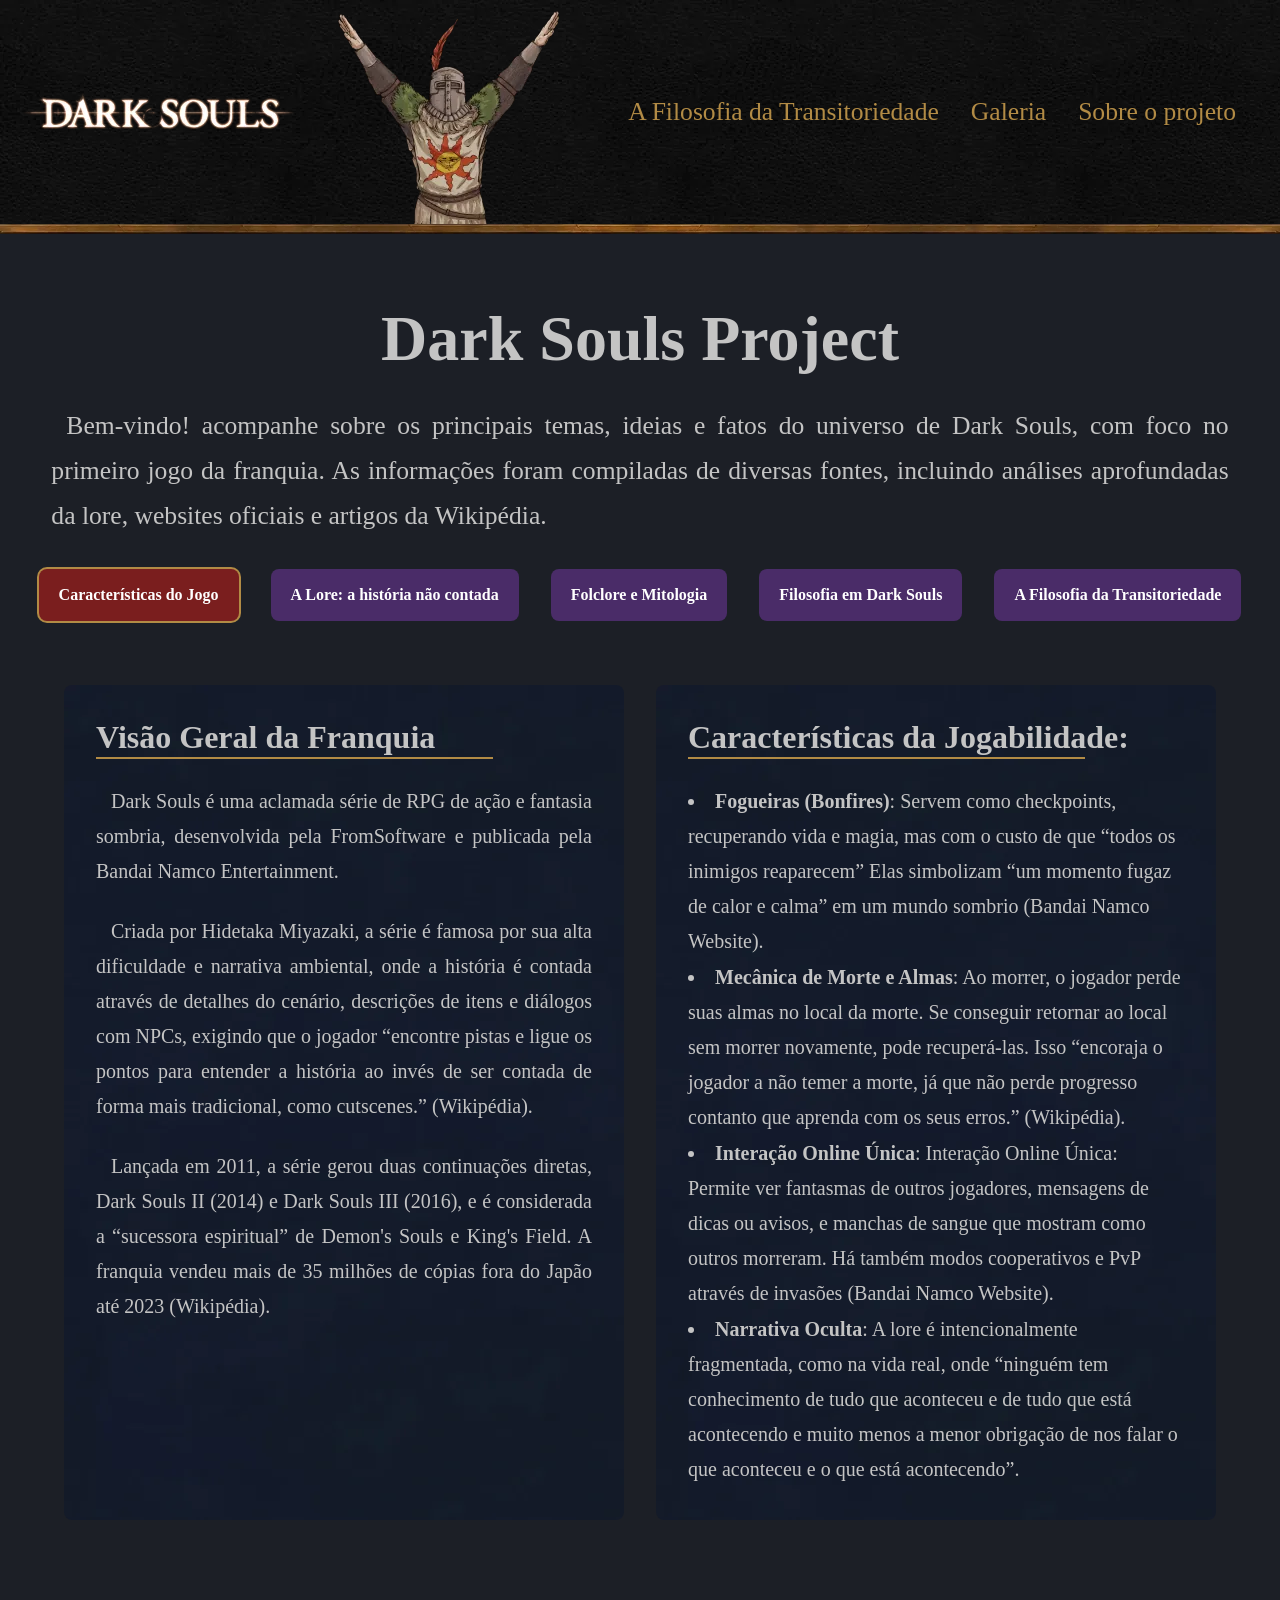
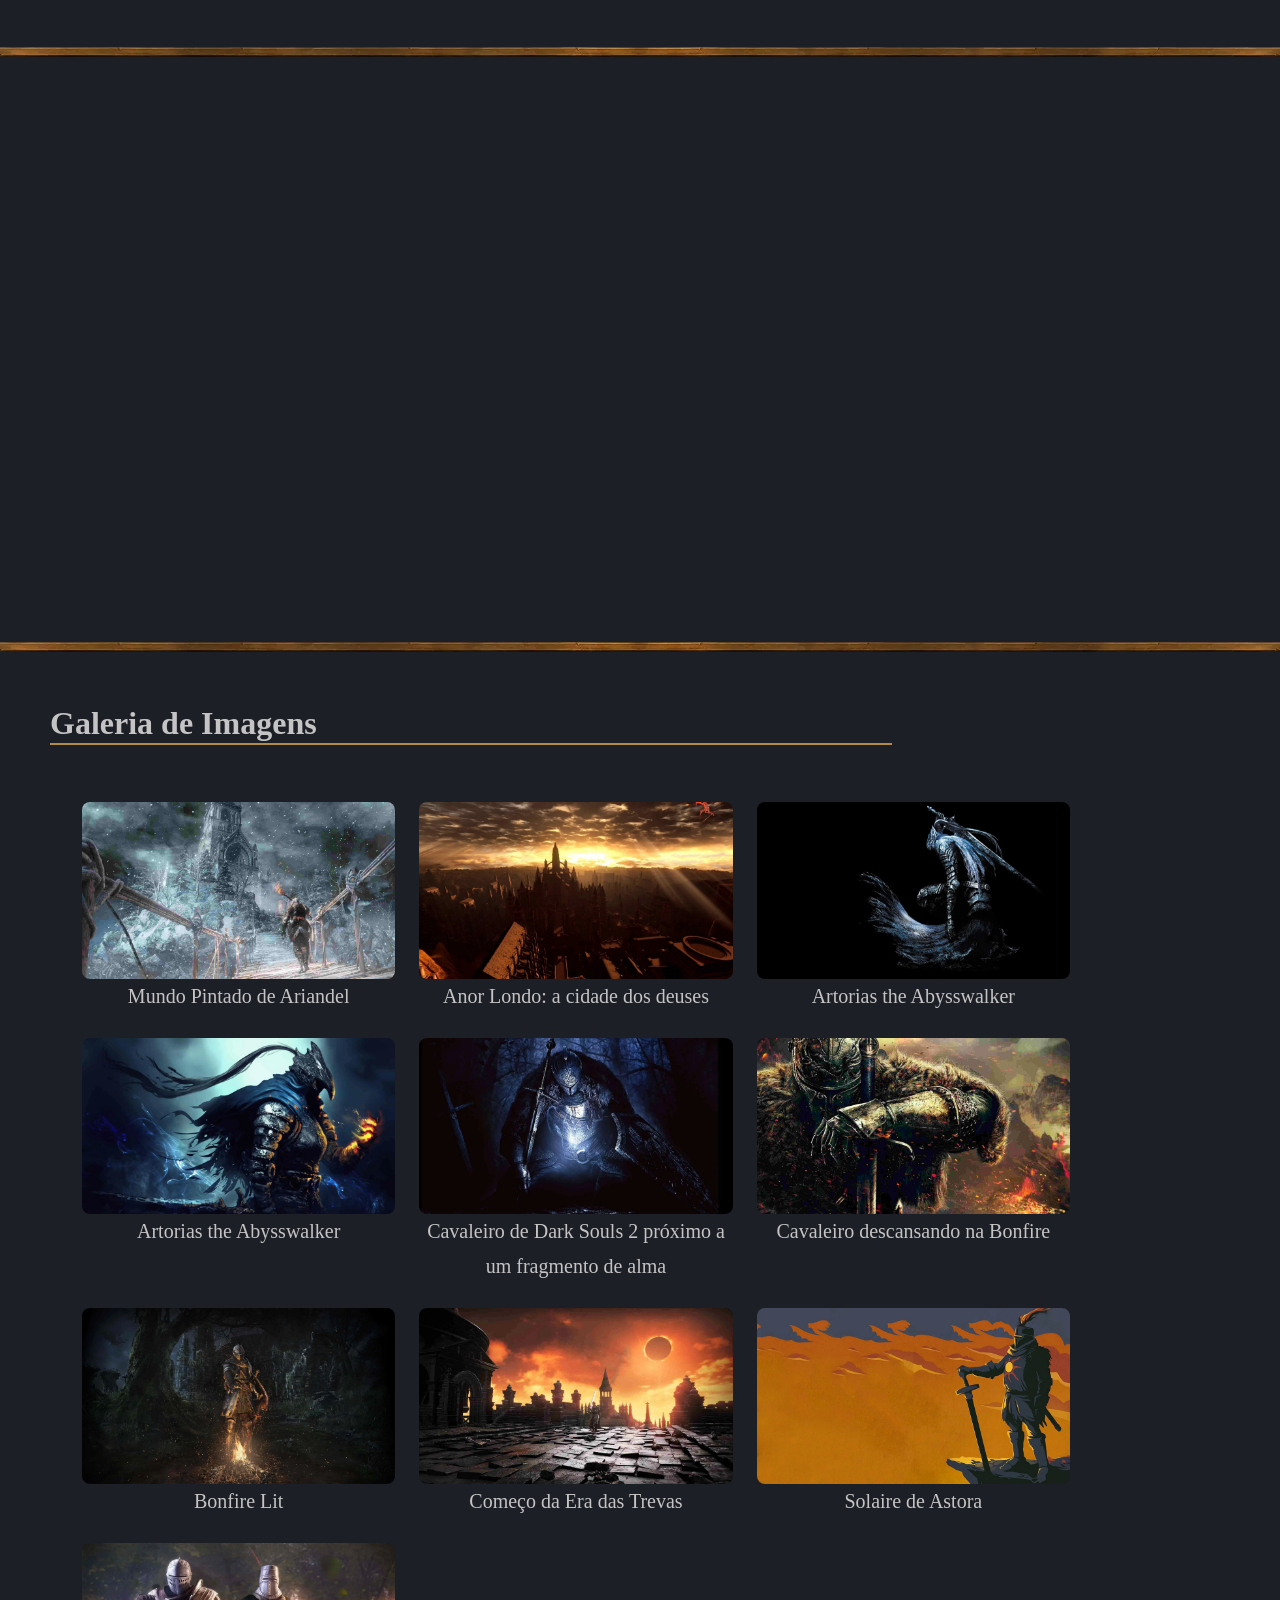
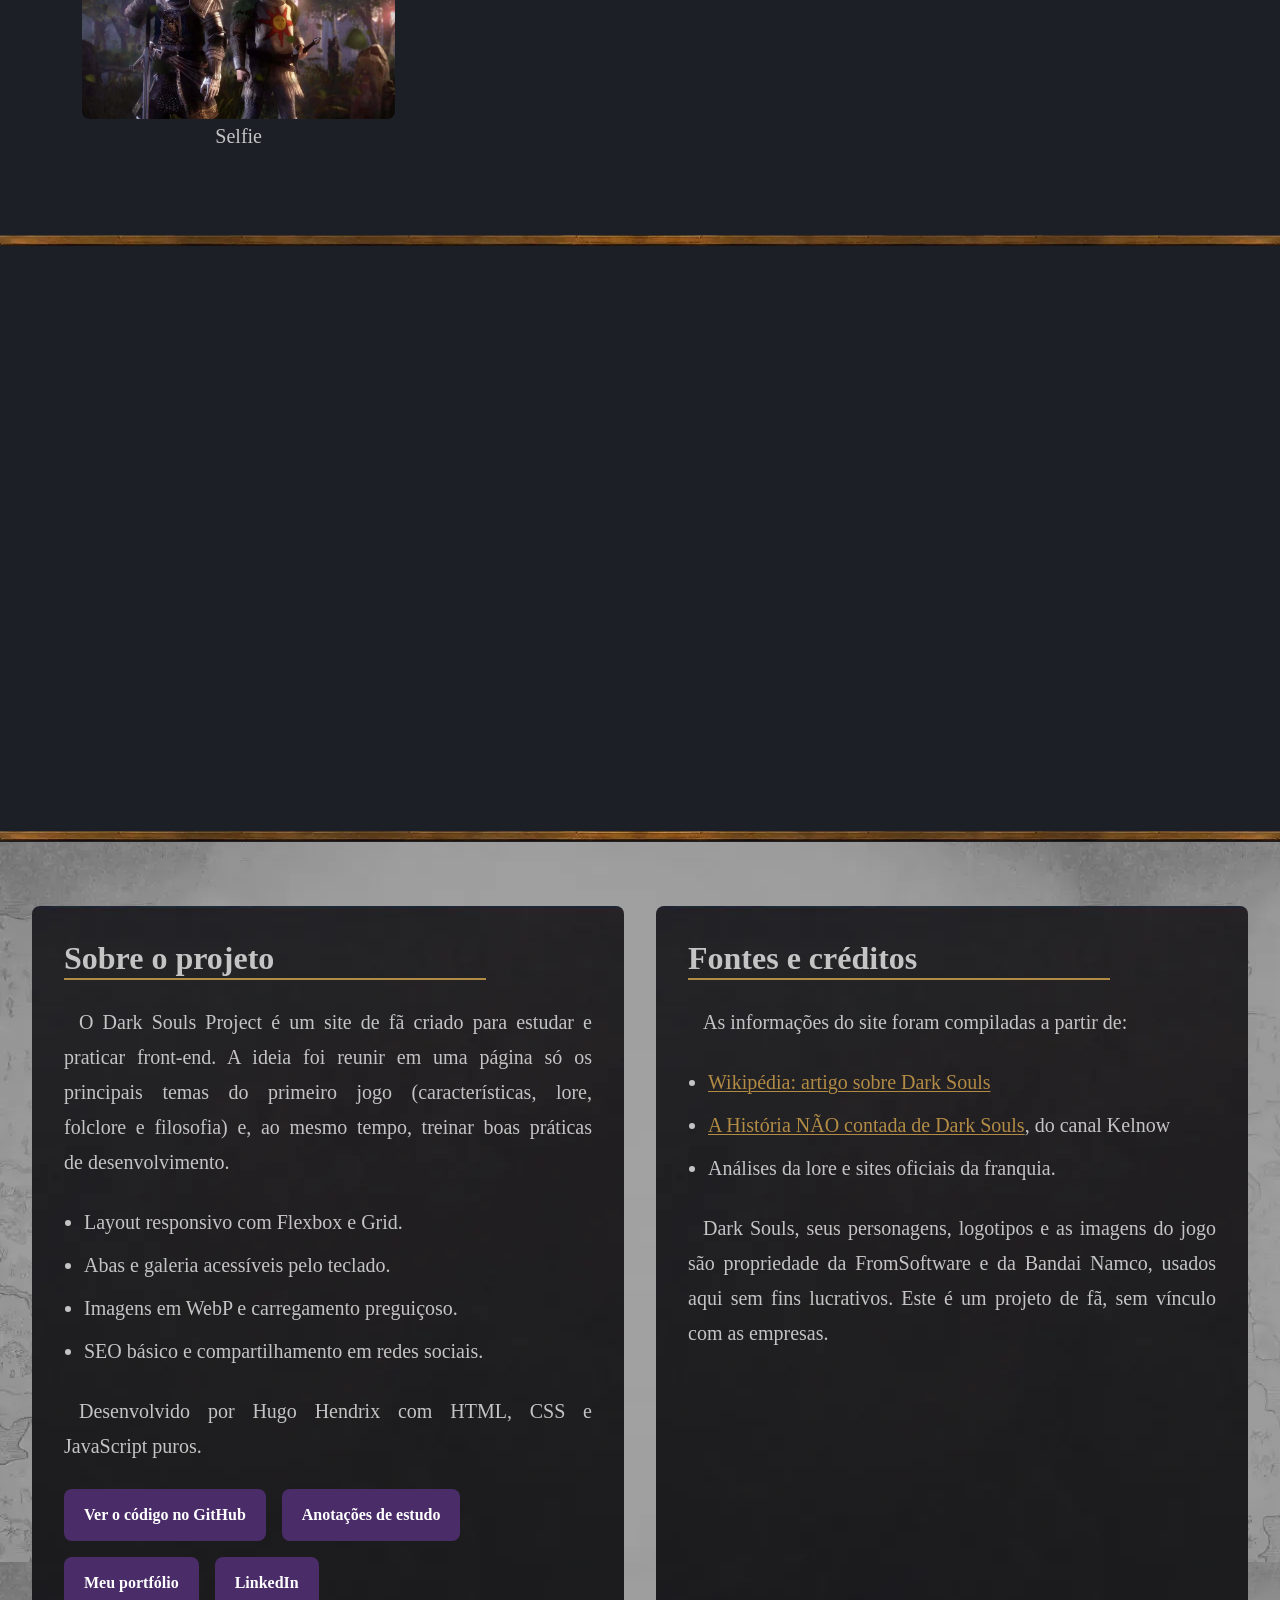
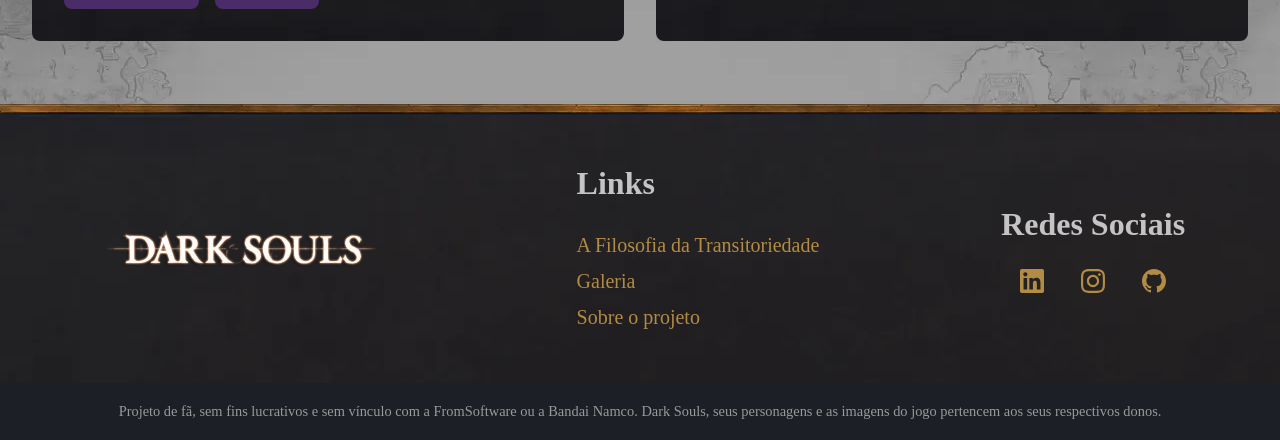
==== commit ac728788: "Galeria acessível, aviso de projeto de fã, README novo e seção Sobre o projeto no lugar do formulári" ====
--- a/index.html
+++ b/index.html
@@ -63,7 +63,7 @@
             <ul class="nav-list">
                 <li><a href="#filosofia-transitoriedade">A Filosofia da Transitoriedade</a></li>
                 <li><a href="#galeria">Galeria</a></li>
-                <li><a href="#contato">Contato</a></li>
+                <li><a href="#sobre-o-projeto">Sobre o projeto</a></li>
             </ul>
         </nav>
     </header>
@@ -581,11 +581,11 @@
         </section>
 
         <!-- Modal -->
-        <div id="modal" class="modal">
-            <span class="fechar">&times;</span>
-            <span class="seta seta-esquerda">&#10094;</span>
-            <span class="seta seta-direita">&#10095;</span>
-            <img class="modal-conteudo" id="img-modal">
+        <div id="modal" class="modal" role="dialog" aria-modal="true" aria-label="Imagem ampliada">
+            <button type="button" class="fechar" aria-label="Fechar imagem">&times;</button>
+            <button type="button" class="seta seta-esquerda" aria-label="Imagem anterior">&#10094;</button>
+            <button type="button" class="seta seta-direita" aria-label="Próxima imagem">&#10095;</button>
+            <img class="modal-conteudo" id="img-modal" alt="">
         </div>
 
     </div>
@@ -603,45 +603,44 @@
         <img src="assets/images/divisor-madeira.webp" loading="lazy" alt="" width="100%" height="40" aria-hidden="true">
     </div>
 
-    <!-- FORM CONTATO -->
-    <section class="container-fluid bg-map">
+    <!-- SOBRE O PROJETO -->
+    <section class="container-fluid bg-map" id="sobre-o-projeto">
         <div class="flex-row">
             <div class="flex-item bg-blue-brown">
-                <h3 id="contato" class="titulo-destaque">Contato</h3>
-                <p>Toda jornada é feita de encontros. Se deseja falar conosco, seja para discutir a maldição, os Lordes
-                    ou os segredos do Abismo, envie sua mensagem. Que ela atravesse os véus do tempo e chegue até nós.
-                </p>
-                <div class="form-container">
-                    <form id="form-contato" action="https://formspree.io/f/xzzvykrp" method="POST">
-                        <fieldset>
-                            <legend id="contato-titulo">Formulário de Contato</legend>
-                            <label for="nome">Nome:</label>
-                            <input type="text" id="nome" name="nome" required autocomplete="name">
-
-                            <label for="email">E-mail:</label>
-                            <input type="email" id="email" name="email" required autocomplete="email">
-
-                            <label for="mensagem">Mensagem:</label>
-                            <textarea name="mensagem" id="mensagem" rows="5" required></textarea>
-
-                            <!-- Honeypot -->
-                            <div style="position: absolute; left: -9999px;" aria-hidden="true">
-                                <label for="website">Se você for humano, deixe este campo vazio</label>
-                                <input type="text" id="website" name="website" tabindex="-1" autocomplete="off" />
-                            </div>
-
-                            <button type="submit" class="btn btn-padrao">Enviar</button>
-                        </fieldset>
-                    </form>
-                    <img class="contorno-personagem" src="./assets/images/form-feature.webp" alt="">
+                <h3 class="titulo-destaque">Sobre o projeto</h3>
+                <p>O Dark Souls Project é um site de fã criado para estudar e praticar front-end. A ideia foi reunir em
+                    uma página só os principais temas do primeiro jogo (características, lore, folclore e filosofia) e,
+                    ao mesmo tempo, treinar boas práticas de desenvolvimento.</p>
+                <ul class="lista-projeto">
+                    <li>Layout responsivo com Flexbox e Grid.</li>
+                    <li>Abas e galeria acessíveis pelo teclado.</li>
+                    <li>Imagens em WebP e carregamento preguiçoso.</li>
+                    <li>SEO básico e compartilhamento em redes sociais.</li>
+                </ul>
+                <p>Desenvolvido por Hugo Hendrix com HTML, CSS e JavaScript puros.</p>
+                <div class="links-projeto">
+                    <a class="btn btn-padrao" href="https://github.com/HugoHendrix/dark-souls-project" target="_blank" rel="noopener noreferrer">Ver o código no GitHub</a>
+                    <a class="btn btn-padrao" href="https://github.com/HugoHendrix/dark-souls-project/tree/main/anotacoes" target="_blank" rel="noopener noreferrer">Anotações de estudo</a>
+                    <a class="btn btn-padrao" href="https://hugohendrix.github.io/portfolio-hugo/" target="_blank" rel="noopener noreferrer">Meu portfólio</a>
+                    <a class="btn btn-padrao" href="https://www.linkedin.com/in/hugohendrix/" target="_blank" rel="noopener noreferrer">LinkedIn</a>
                 </div>
             </div>
+            <div class="flex-item bg-blue-brown" id="creditos">
+                <h3 class="titulo-destaque">Fontes e créditos</h3>
+                <p>As informações do site foram compiladas a partir de:</p>
+                <ul class="lista-projeto">
+                    <li><a href="https://pt.wikipedia.org/wiki/Dark_Souls" target="_blank" rel="noopener noreferrer">Wikipédia: artigo sobre Dark Souls</a></li>
+                    <li><a href="https://www.youtube.com/watch?v=I4OB36SQjIA" target="_blank" rel="noopener noreferrer">A História NÃO contada de Dark Souls</a>, do canal Kelnow</li>
+                    <li>Análises da lore e sites oficiais da franquia.</li>
+                </ul>
+                <p>Dark Souls, seus personagens, logotipos e as imagens do jogo são propriedade da FromSoftware e da
+                    Bandai Namco, usados aqui sem fins lucrativos. Este é um projeto de fã, sem vínculo com as empresas.</p>
+            </div>
         </div>
     </section>
 
     <!-- BOTÃO DE VOLTA AO TOPO -->
-    <button id="back-to-top" title="Voltar ao topo"><img src="assets/images/osso-do-regresso.webp" loading="lazy"
-            alt="Imagem do item Osso do Regresso, esse item serve para deslocar o jogador até última fogueira em que ele descansou.">
+    <button id="back-to-top" type="button" title="Voltar ao topo" aria-label="Voltar ao topo"><img src="assets/images/osso-do-regresso.webp" loading="lazy" alt="">
     </button>
 
     <!-- DIVISOR MADEIRA -->
@@ -658,7 +657,7 @@
                 <ul>
                     <li><a href="#filosofia-transitoriedade">A Filosofia da Transitoriedade</a></li>
                     <li><a href="#galeria">Galeria</a></li>
-                    <li><a href="#contato">Contato</a></li>
+                    <li><a href="#sobre-o-projeto">Sobre o projeto</a></li>
                 </ul>
             </div>
             <div class="container-footer">
@@ -671,6 +670,8 @@
             </div>
     </footer>
 
+    <p class="aviso-fa">Projeto de fã, sem fins lucrativos e sem vínculo com a FromSoftware ou a Bandai Namco. Dark Souls, seus personagens e as imagens do jogo pertencem aos seus respectivos donos.</p>
+
 
 
 
--- a/css/main.css
+++ b/css/main.css
@@ -330,91 +330,6 @@
 }
 
 
-/* Reset básico */
-form, input, textarea, button, label, fieldset, legend {
-  font-family: 'Segoe UI', Roboto, sans-serif;
-  font-size: 1rem;
-  line-height: 1.5;
-  box-sizing: border-box;
-}
-
-.form-container {
-  display: flex;
-  flex-wrap: wrap;
-  align-items: center;
-  justify-content: center;
-  gap: 1rem;
-  flex: 3 1 60% ;
-}
-
-/* Container do formulário */
-form {
-  max-width: 800px;
-  width: 100%;
-  margin: 2rem auto;
-  padding: 2rem;
-  background-color: #dddbdb;
-  border-radius: 8px;
-  box-shadow: 0 2px 8px rgba(0,0,0,0.1);
-}
-
-/* Agrupamento de campos */
-fieldset {
-  border: none;
-  padding: 0;
-  margin: 0;
-}
-
-legend {
-  font-size: 1.5rem;
-  font-weight: bold;
-  margin-bottom: 1rem;
-  color: #333;
-}
-
-/* Campos */
-label {
-  display: block;
-  margin-bottom: 0.5rem;
-  color: #444;
-}
-
-input,
-textarea {
-  width: 100%;
-  padding: 0.75rem;
-  border: 1px solid var(--color-link);
-  border-radius: 4px;
-  background-color: #ebe8e8;
-  transition: border-color 0.3s ease;
-}
-
-input:focus,
-textarea:focus {
-  border-color: var(--color-accent-gold);
-  outline: none;
-}
-
-
-/* Honeypot invisível */
-[aria-hidden="true"] {
-  position: absolute;
-  left: -9999px;
-}
-
-.contorno-personagem {
-  filter: drop-shadow(0px 0px 5px #fffb009c);
-  /* 0px 0px: sem deslocamento
-     5px: o tamanho da sombra (que vira a borda)
-     #0000ff: a cor da borda
-  */
-}
-
-
-
-
-
-
 @media (max-width: 768px) {
   .parallax {
     background-attachment: scroll;
@@ -451,14 +366,6 @@
 
   .nav-buttons {
     flex-direction: column;
-  }
-
-  form {
-    padding: 1.25rem;
-  }
-
-  .form-container img {
-    max-width: 60%;
   }
 
   #back-to-top {
@@ -521,3 +428,58 @@
     opacity: 1;
   }
 }
+
+/* Botões do modal e aviso */
+.fechar,
+.seta {
+  background: none;
+  border: none;
+  font-family: inherit;
+  line-height: 1;
+}
+
+.galeria-img:focus-visible {
+  outline: 3px solid var(--color-accent-gold);
+  outline-offset: 3px;
+}
+
+#back-to-top {
+  background: none;
+  padding: 0;
+}
+
+.aviso-fa {
+  margin: 0;
+  padding: 1rem;
+  font-size: 0.9rem;
+  text-align: center;
+  text-indent: 0;
+  color: var(--color-text-muted);
+  background-color: var(--color-bg-primary);
+}
+
+/* Sobre o projeto */
+a.btn {
+  display: inline-block;
+  text-decoration: none;
+}
+
+.links-projeto {
+  display: flex;
+  flex-wrap: wrap;
+  gap: 1rem;
+  margin-top: 1.5rem;
+}
+
+.lista-projeto {
+  padding-left: 1.25rem;
+  list-style: disc;
+}
+
+.lista-projeto li {
+  margin-bottom: 0.5rem;
+}
+
+.lista-projeto a {
+  color: var(--color-accent-gold);
+}
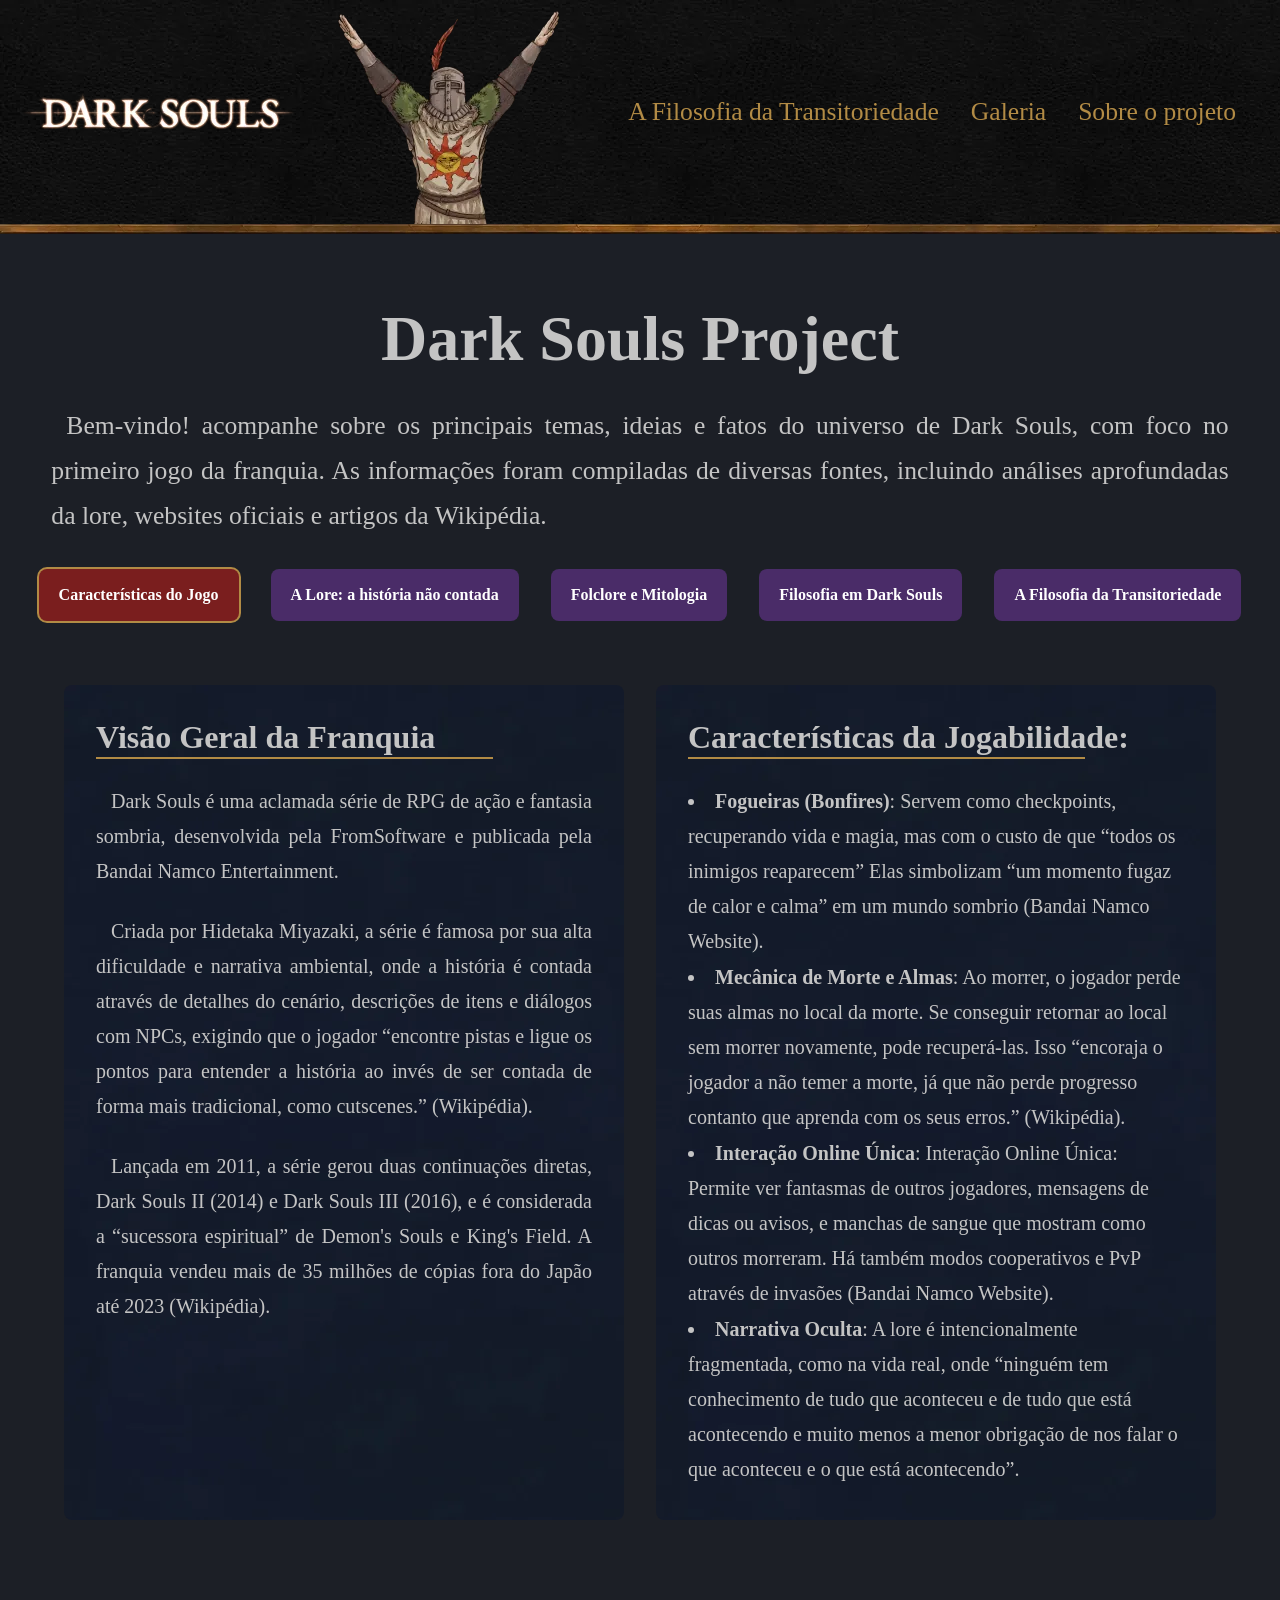
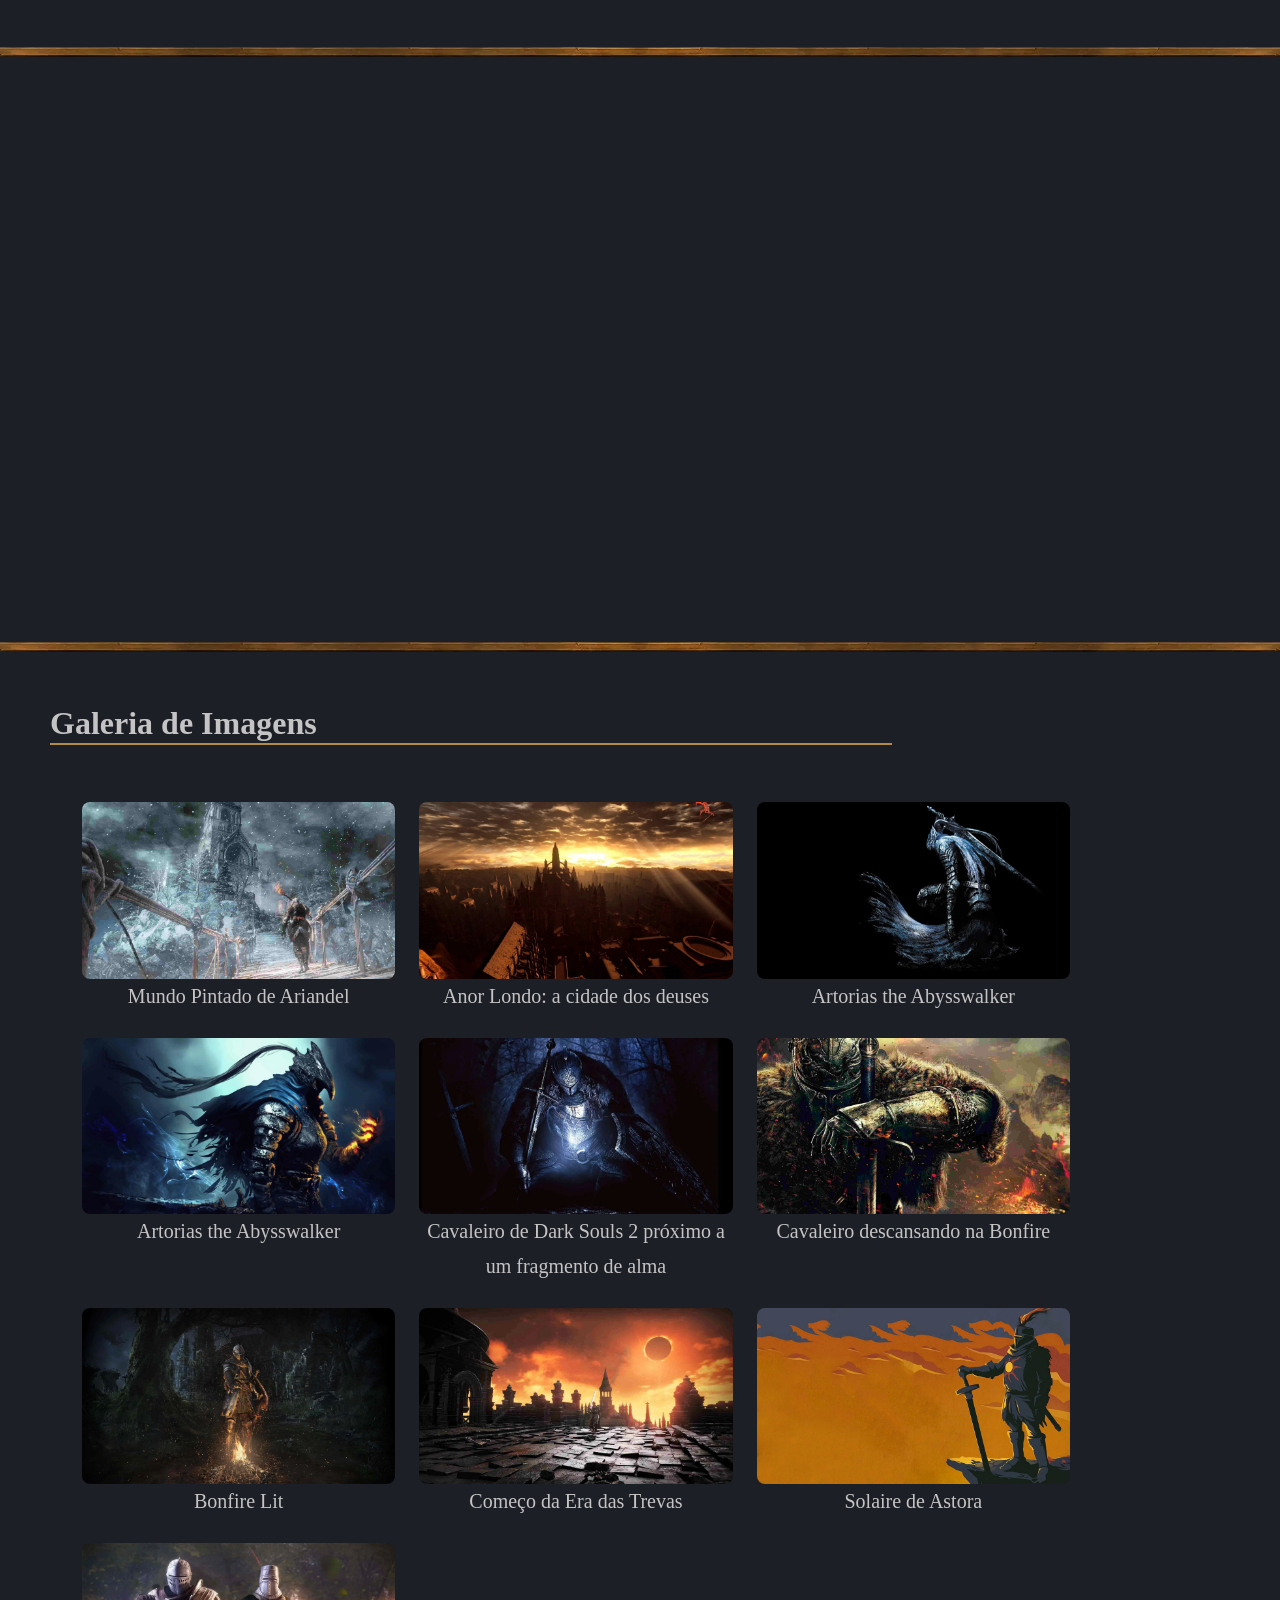
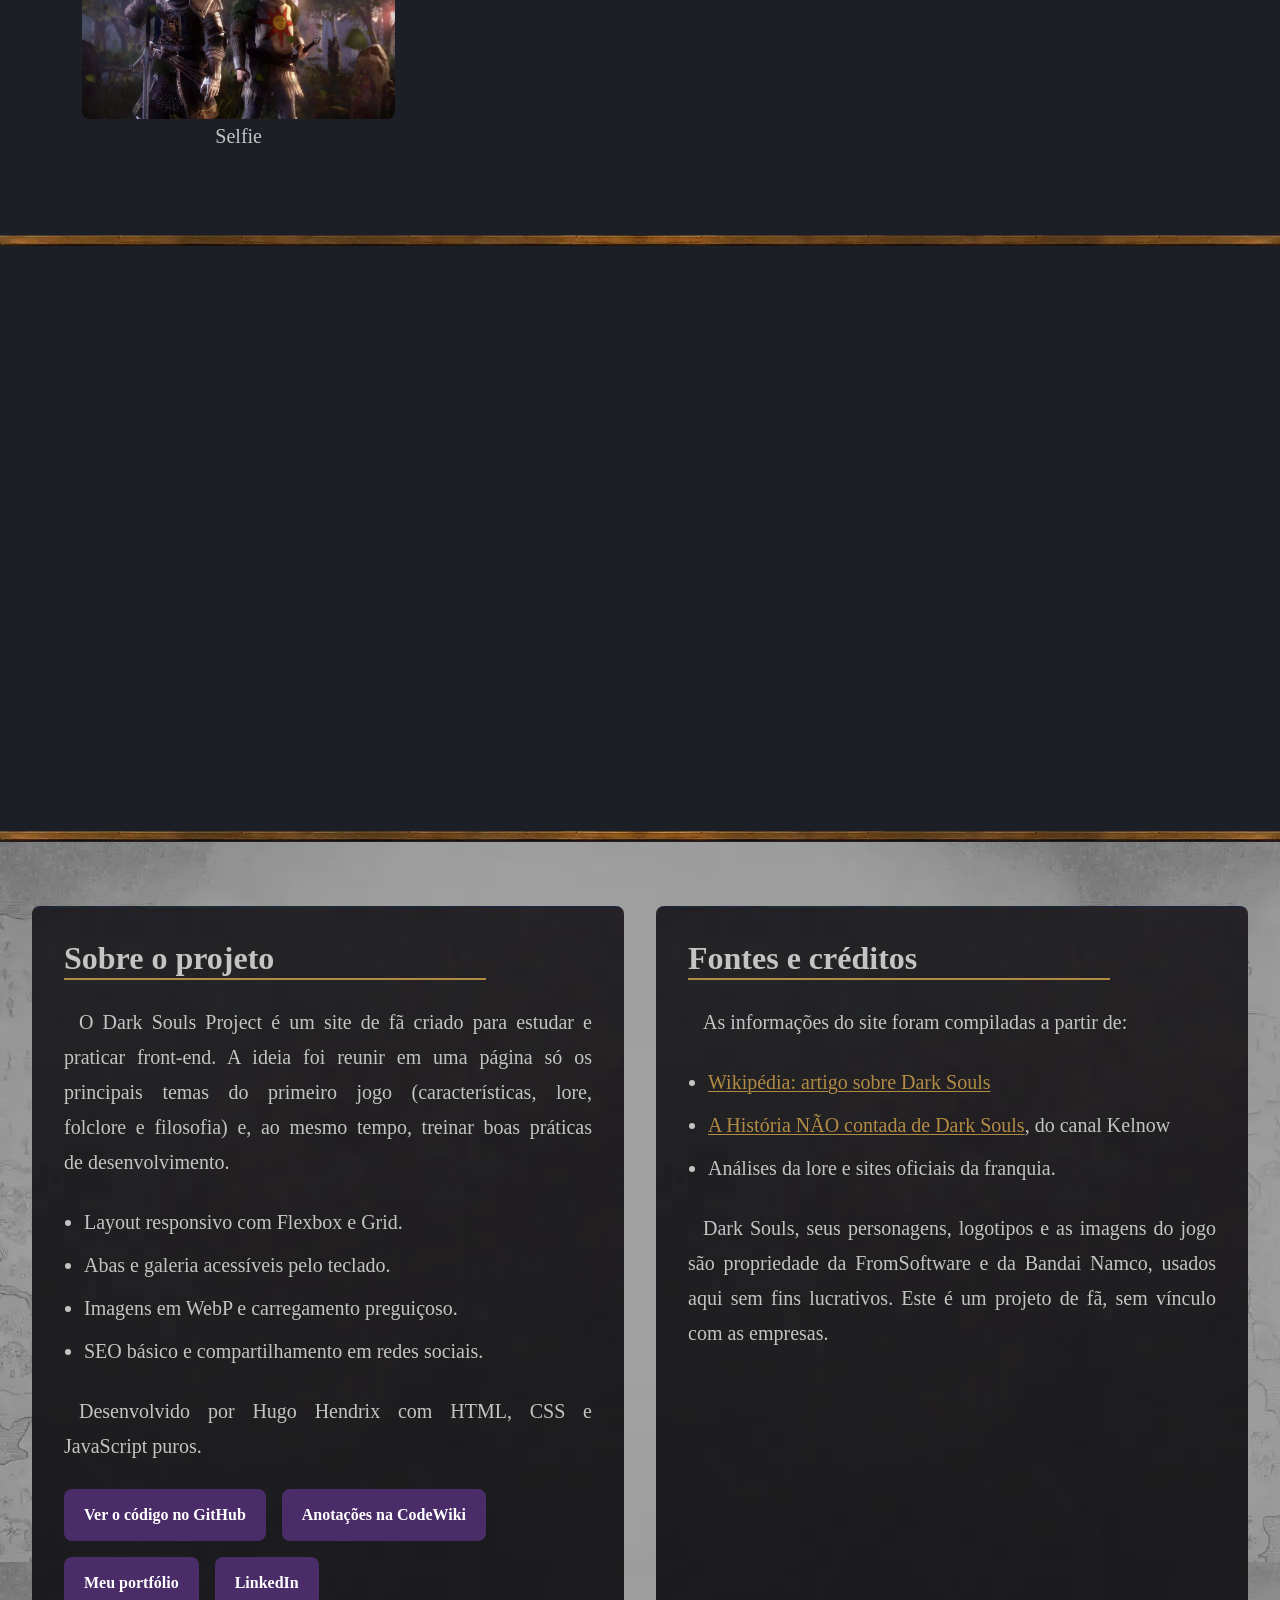
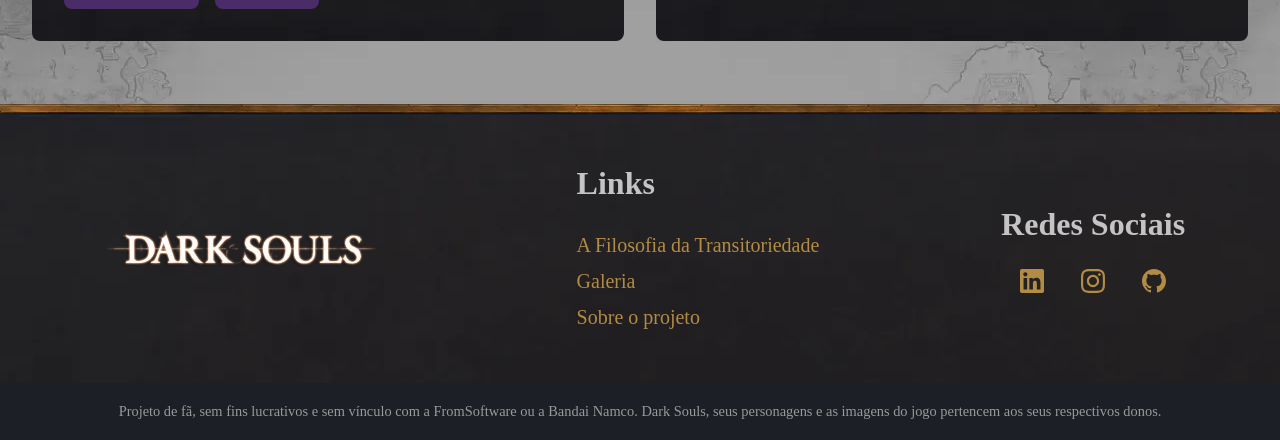
==== commit e161eaae: "Liga o site e o README às anotações da CodeWiki Co-Authored-By: Claude Sonnet 5.5 <noreply@anthropic" ====
--- a/index.html
+++ b/index.html
@@ -620,7 +620,7 @@
                 <p>Desenvolvido por Hugo Hendrix com HTML, CSS e JavaScript puros.</p>
                 <div class="links-projeto">
                     <a class="btn btn-padrao" href="https://github.com/HugoHendrix/dark-souls-project" target="_blank" rel="noopener noreferrer">Ver o código no GitHub</a>
-                    <a class="btn btn-padrao" href="https://github.com/HugoHendrix/dark-souls-project/tree/main/anotacoes" target="_blank" rel="noopener noreferrer">Anotações de estudo</a>
+                    <a class="btn btn-padrao" href="https://hugohendrix.github.io/CodeWiki/projeto-dark-souls/README.html" target="_blank" rel="noopener noreferrer">Anotações na CodeWiki</a>
                     <a class="btn btn-padrao" href="https://hugohendrix.github.io/portfolio-hugo/" target="_blank" rel="noopener noreferrer">Meu portfólio</a>
                     <a class="btn btn-padrao" href="https://www.linkedin.com/in/hugohendrix/" target="_blank" rel="noopener noreferrer">LinkedIn</a>
                 </div>
